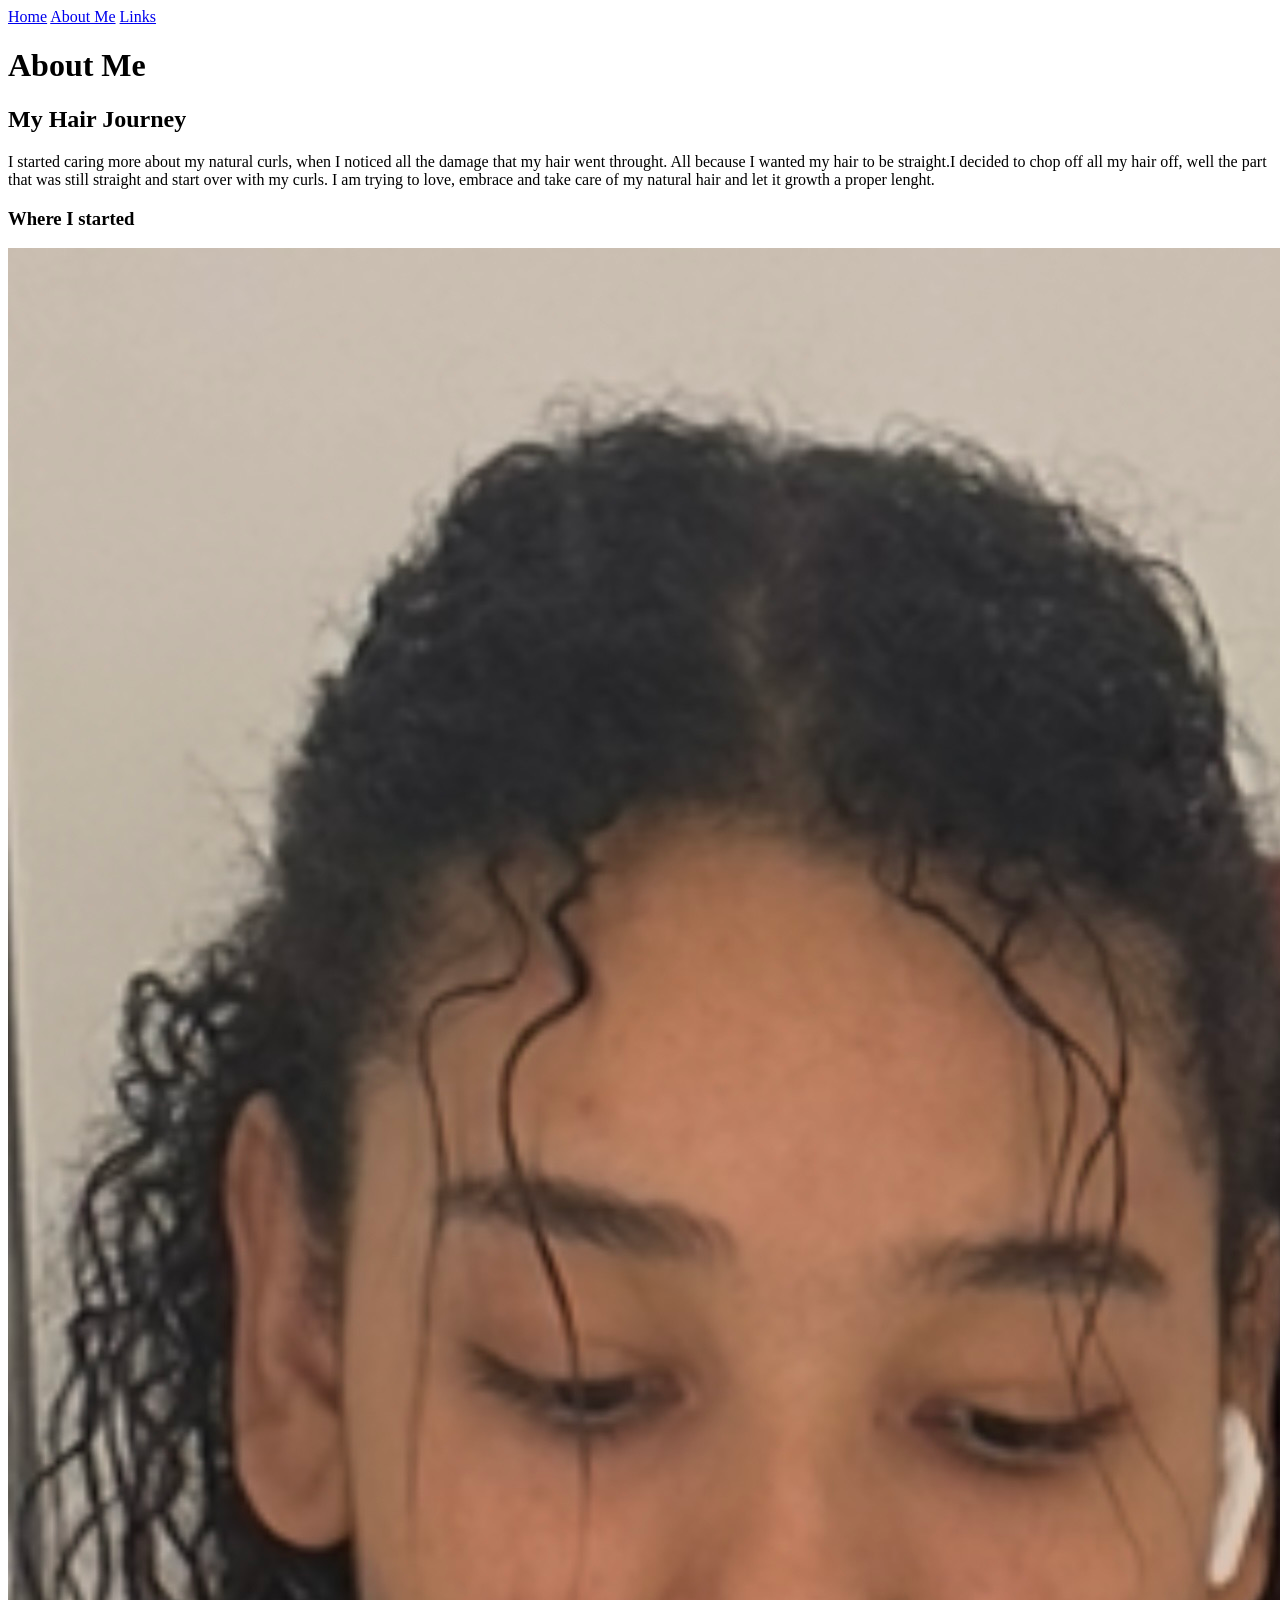
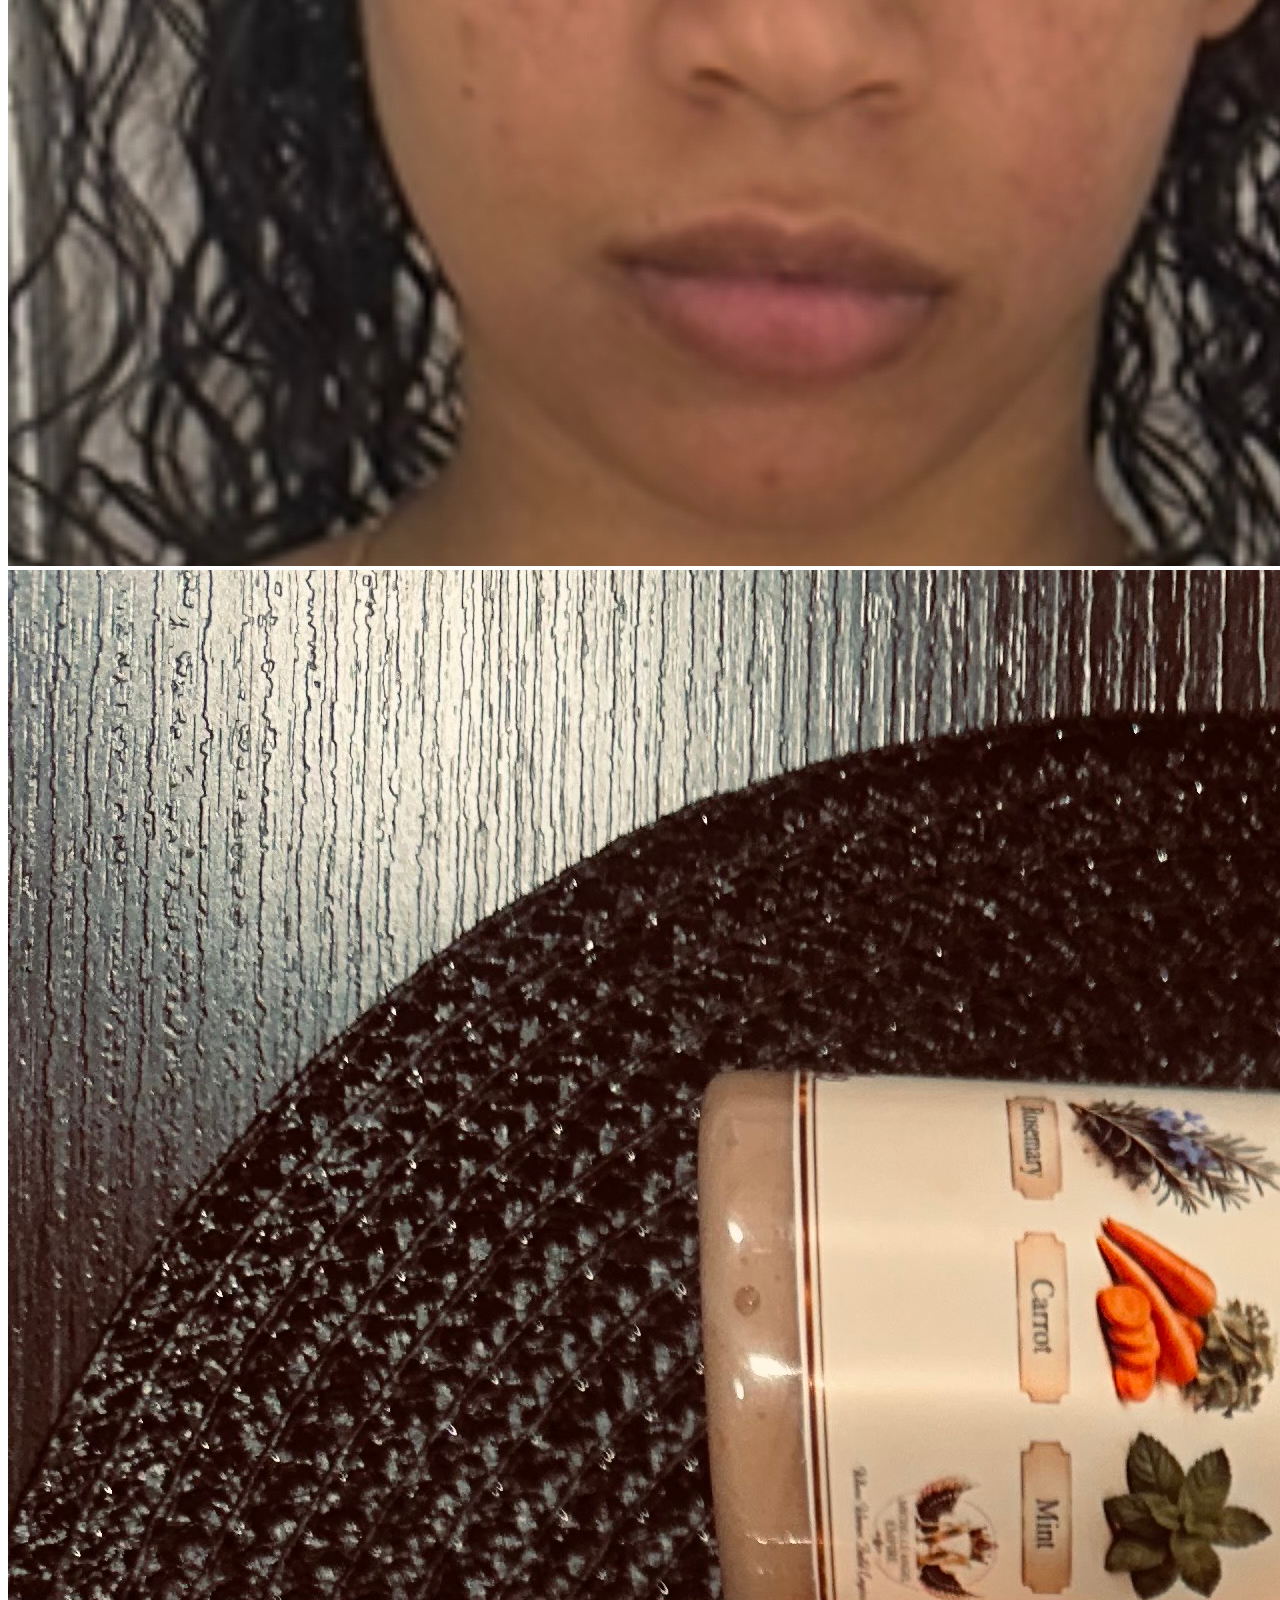
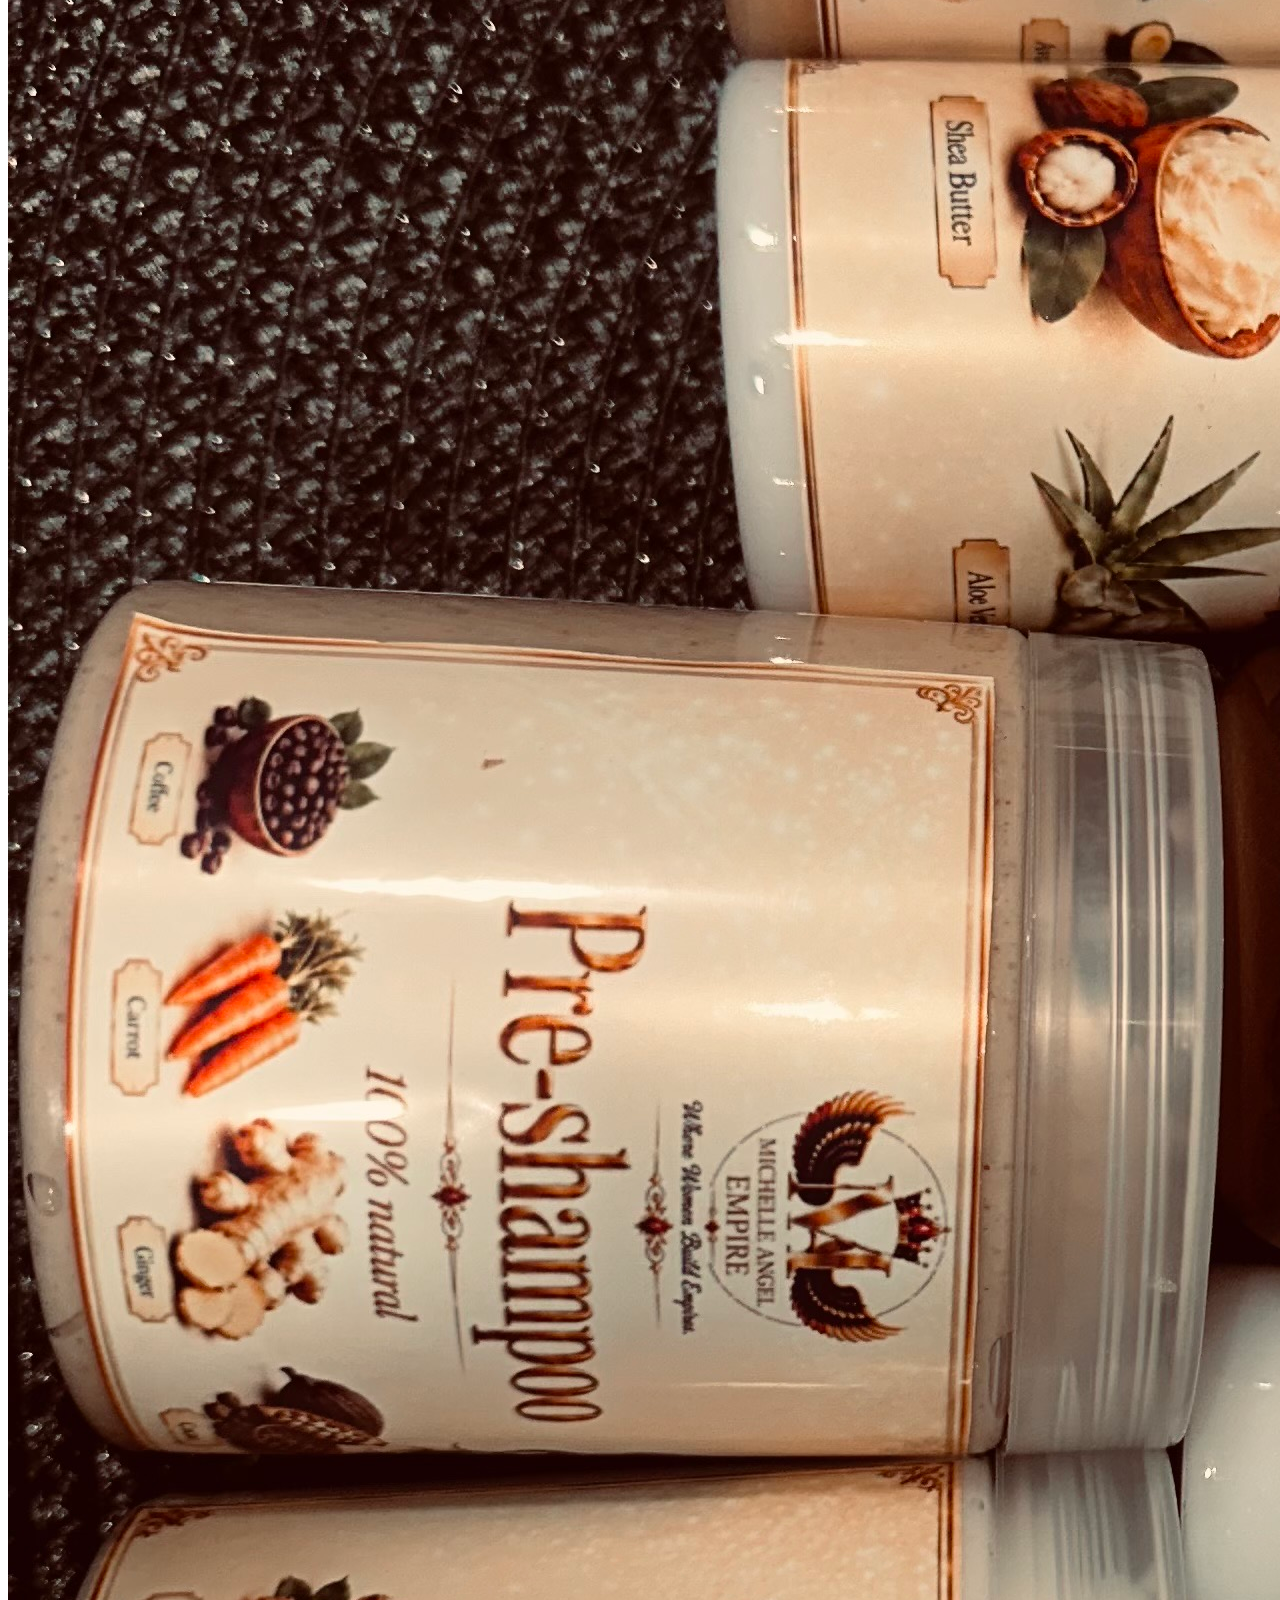
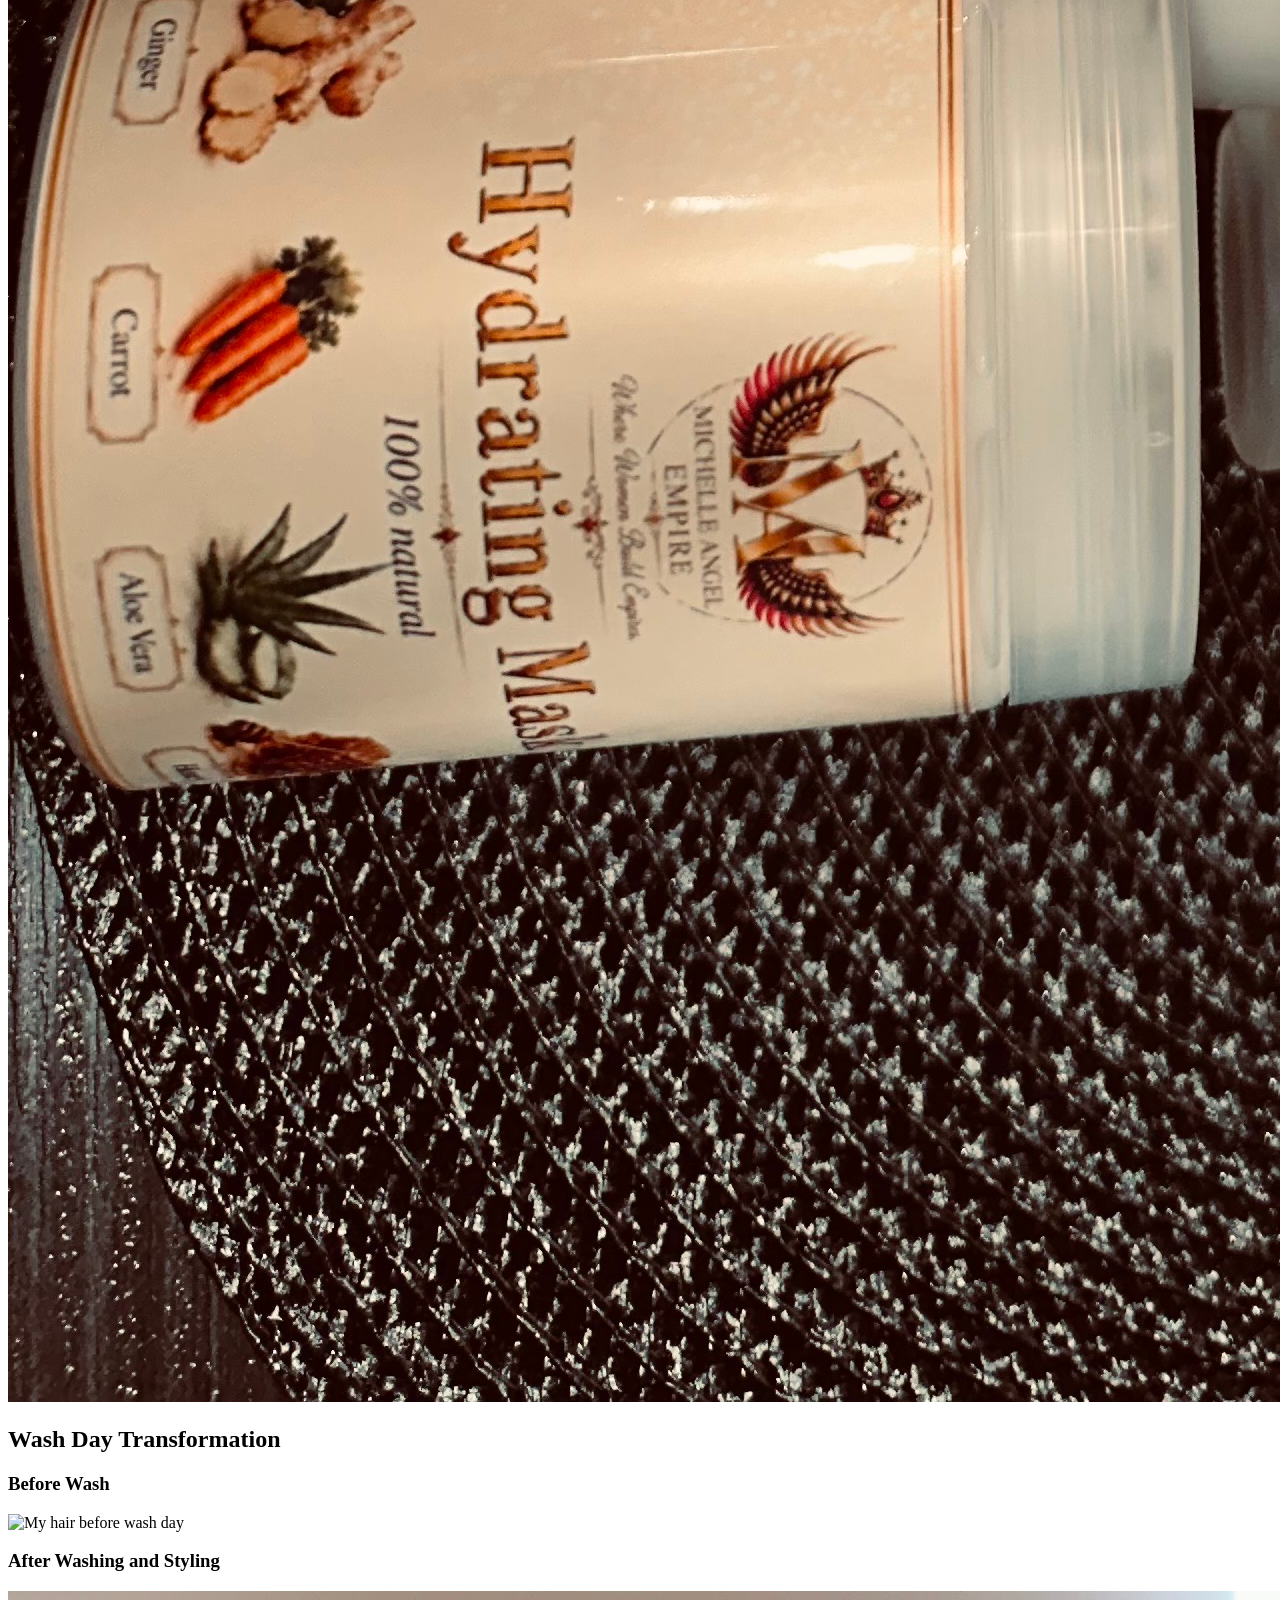
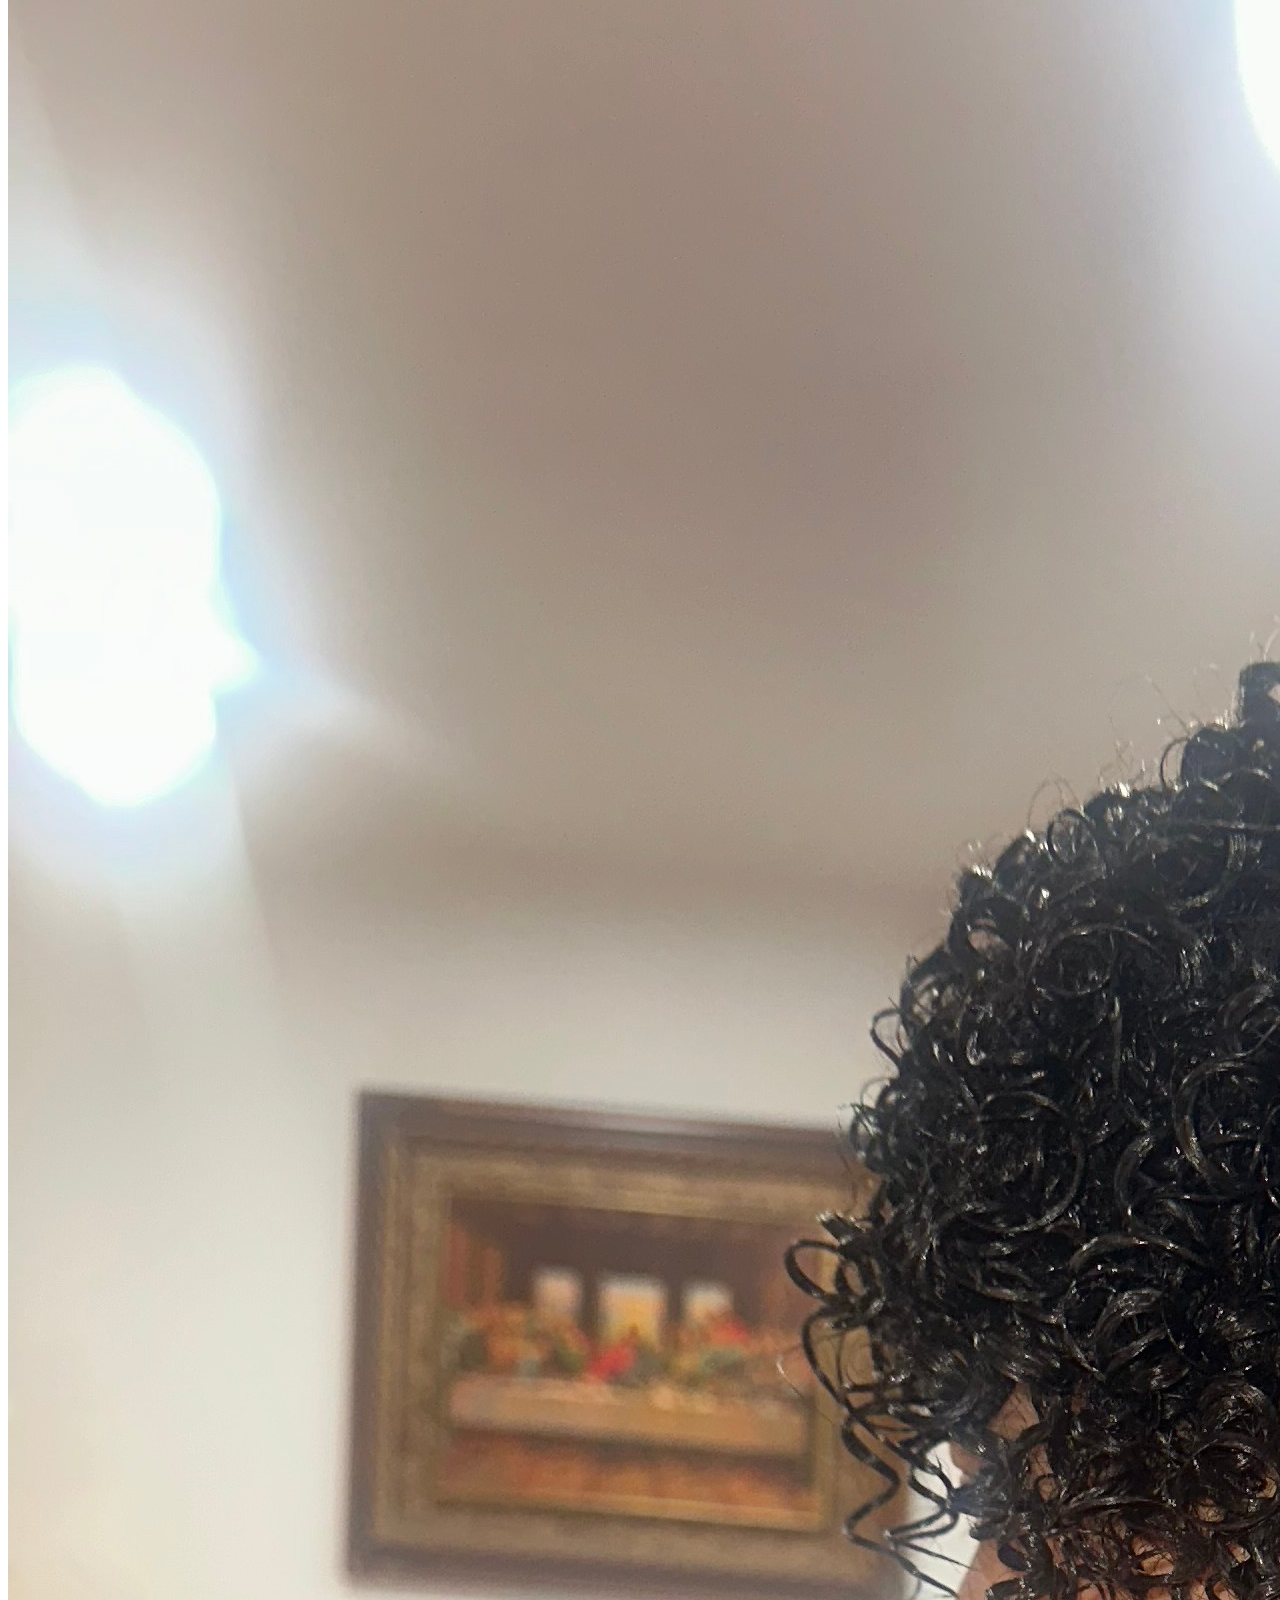
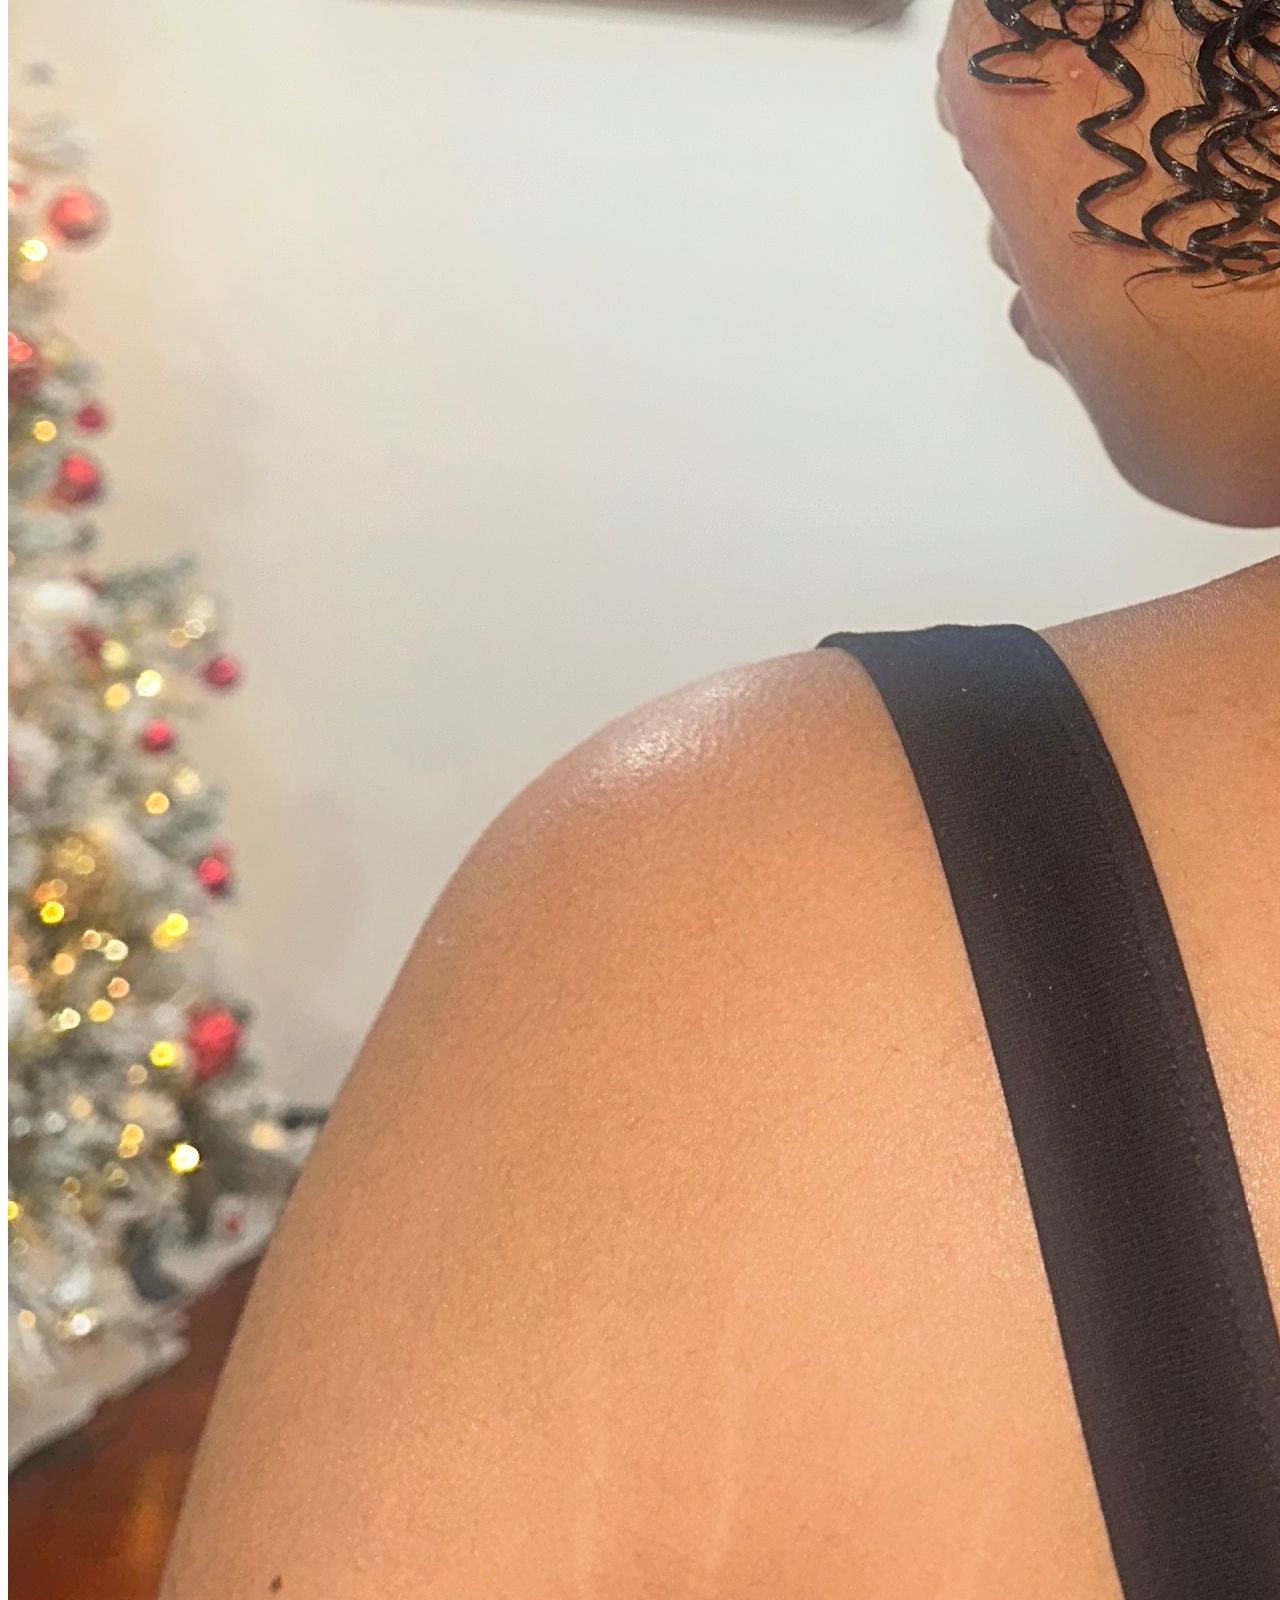
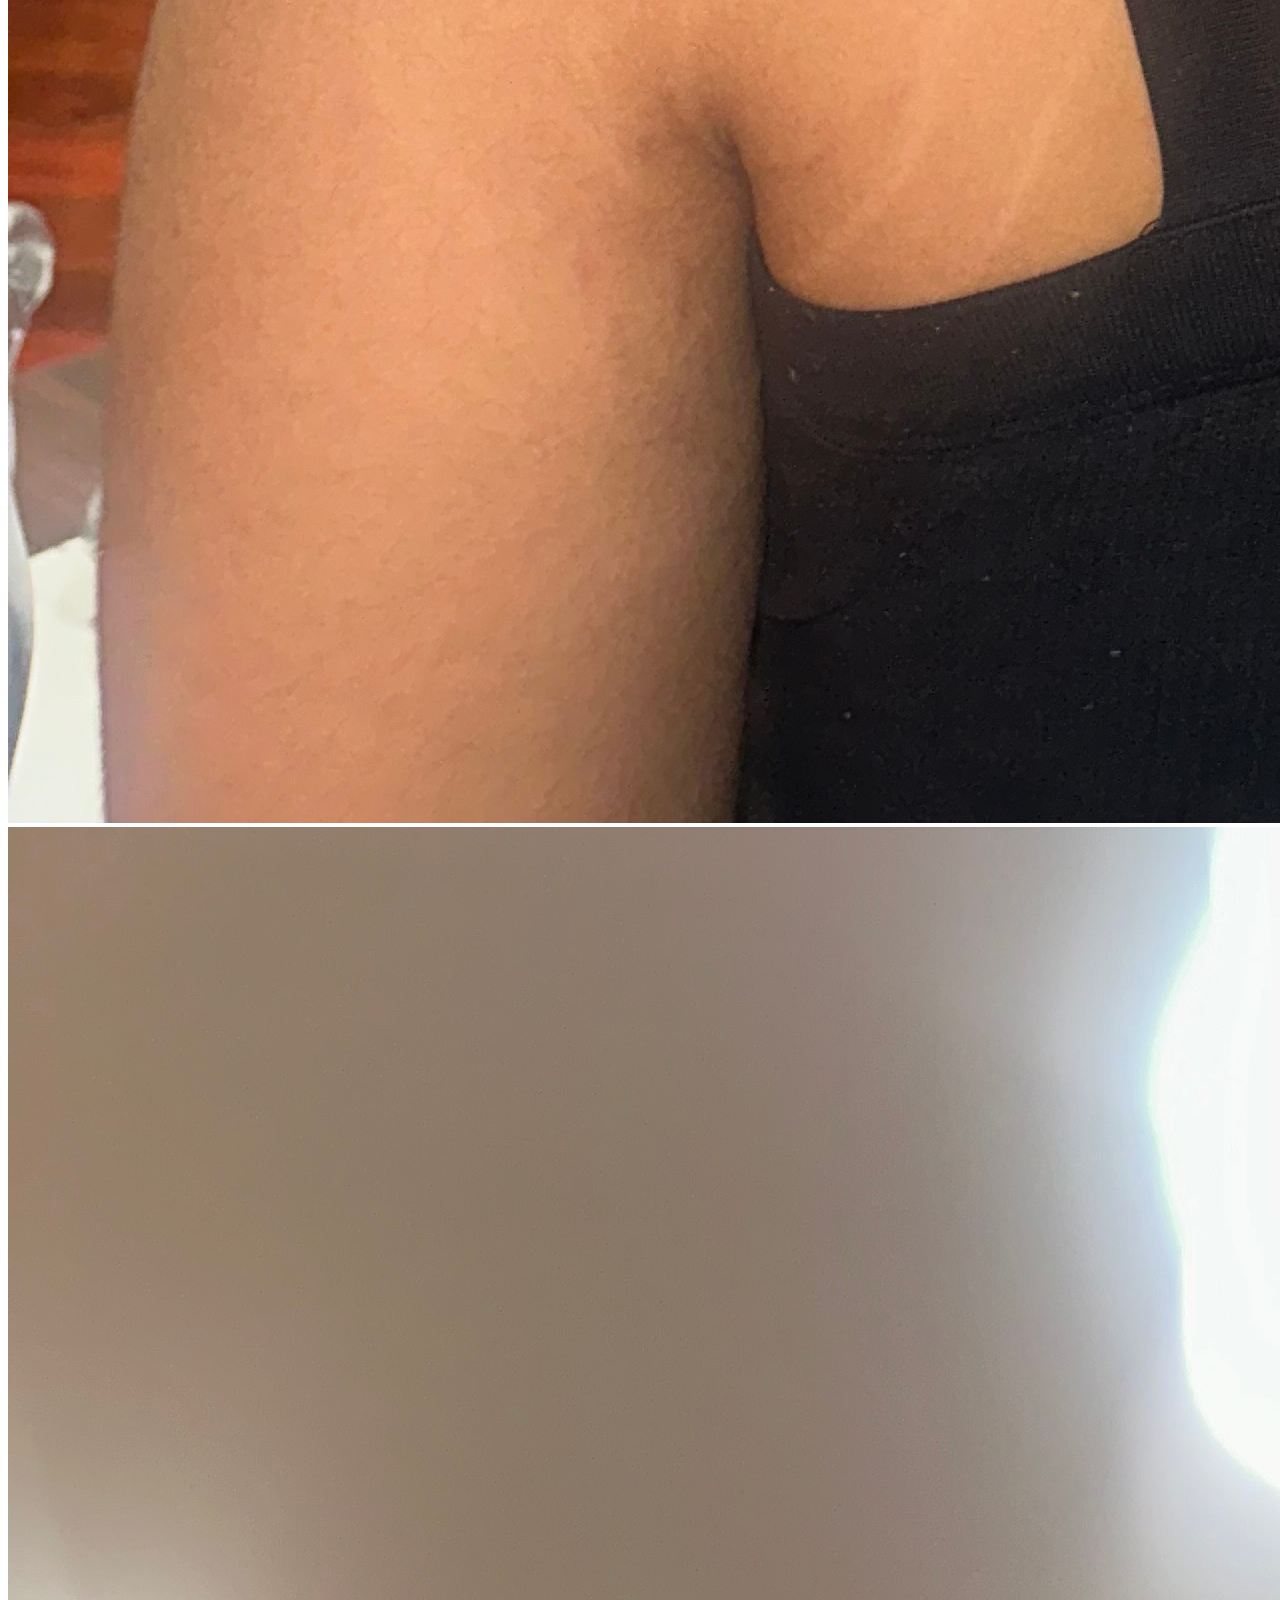
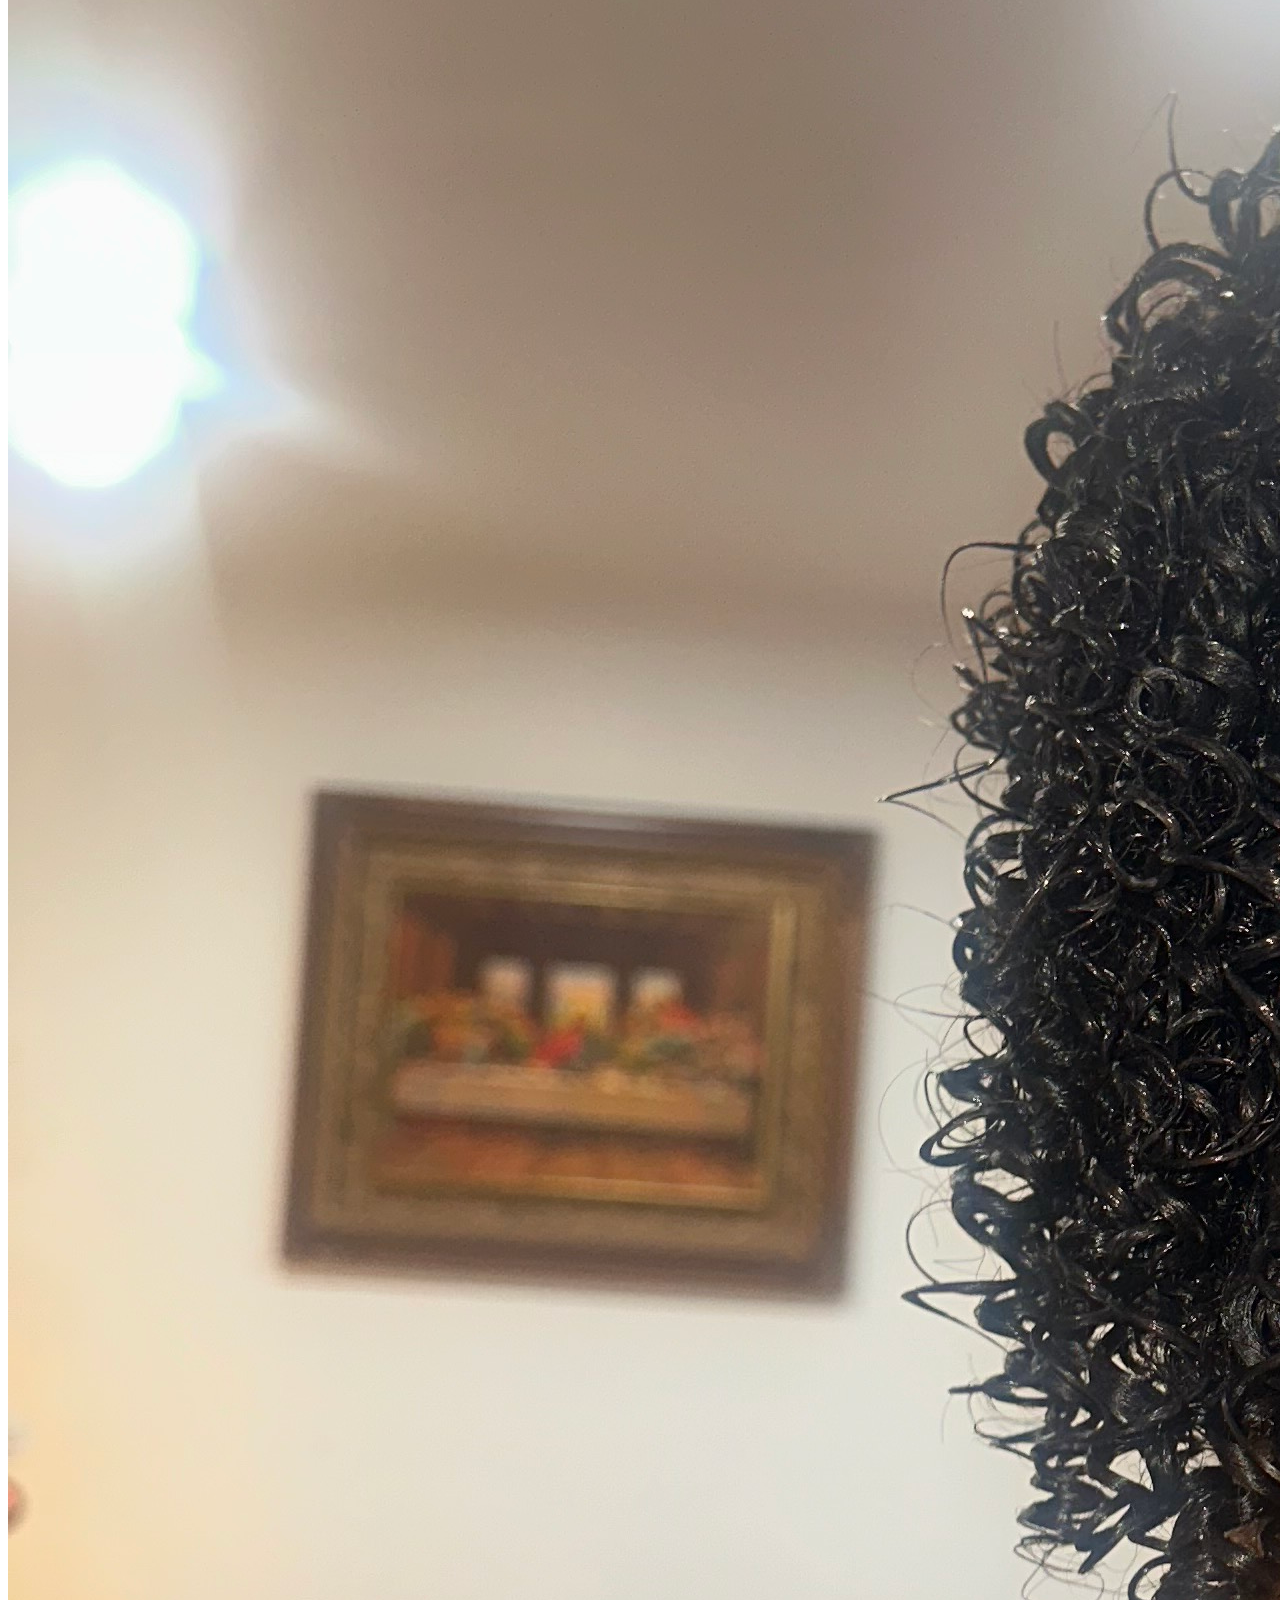
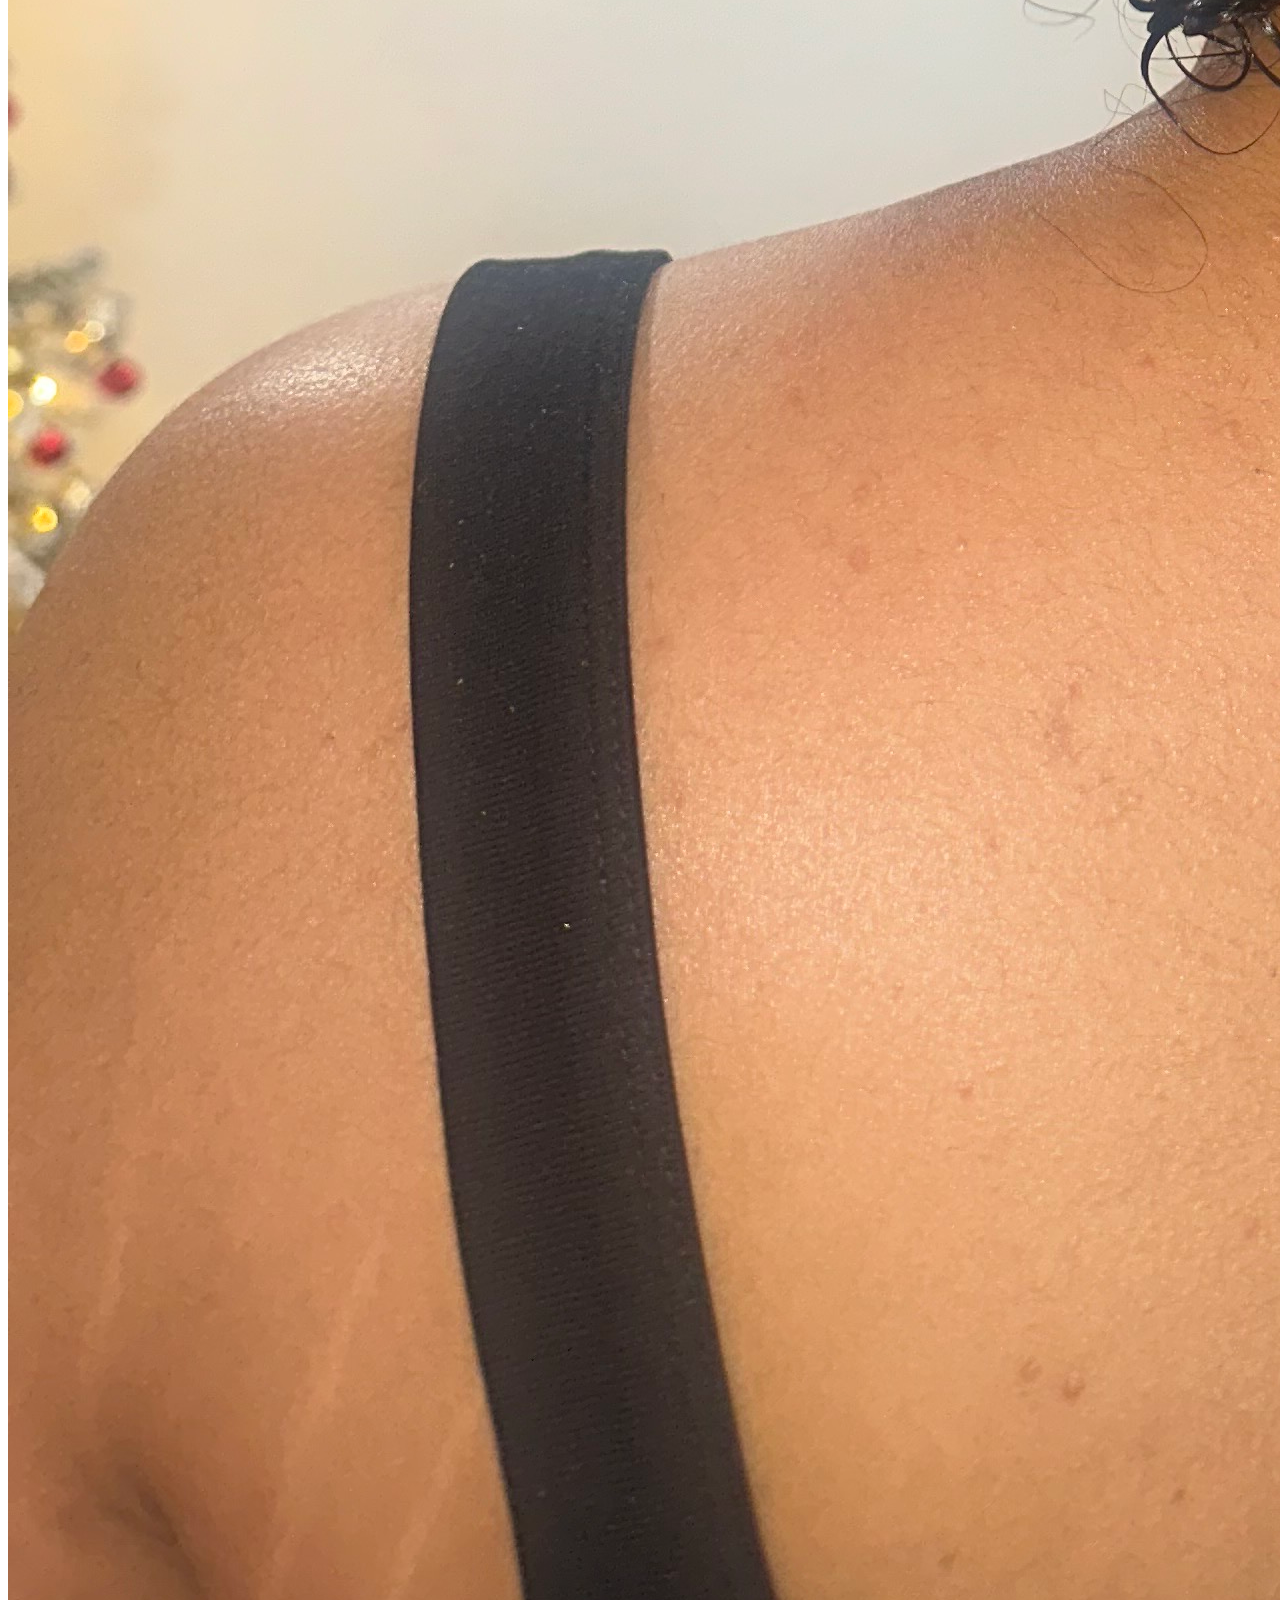
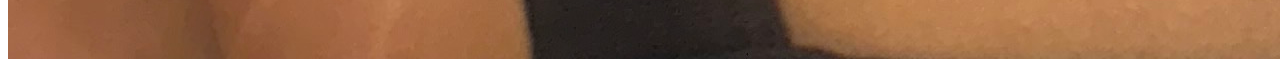
==== about.html @ 031593f8 "Update about.html" ====
<!DOCTYPE html>
<html>
<head>
    <title>About Me</title>
</head>
  
<body>
<nav>
    <a href="index.html">Home</a>
    <a href="about.html">About Me</a>
    <a href="links.html">Links</a>
</nav>
    
<h1>About Me</h1>
<h2>My Hair Journey</h2>
    <p>I started caring more about my natural curls, when I noticed all the damage that my hair went throught. All because I wanted my hair to be straight.I decided to chop off all my hair off, well the part that was still straight and start over with my curls. I am trying to love, embrace and take care of my natural hair and let it growth a proper lenght.</p>
<h3>Where I started</h3>
<img src="IMG_0641.png" alt="My hair before my curly hair journey">
<img src="IMG_0638.jpeg" alt="Products I use for my curly hair">
<h2>Wash Day Transformation</h2>
<h3>Before Wash</h3>
<img src="65bd6041-2921-4btb-a8df-8ee622223185.jpeg" alt=" My hair before wash day">
<h3>After Washing and Styling</h3>
<img src="IMG_0635.jpeg" alt="My curls after washing and styling">
<img src="IMG_0637.jpeg" alt="My curls after washing and styling">
</body>
</html>
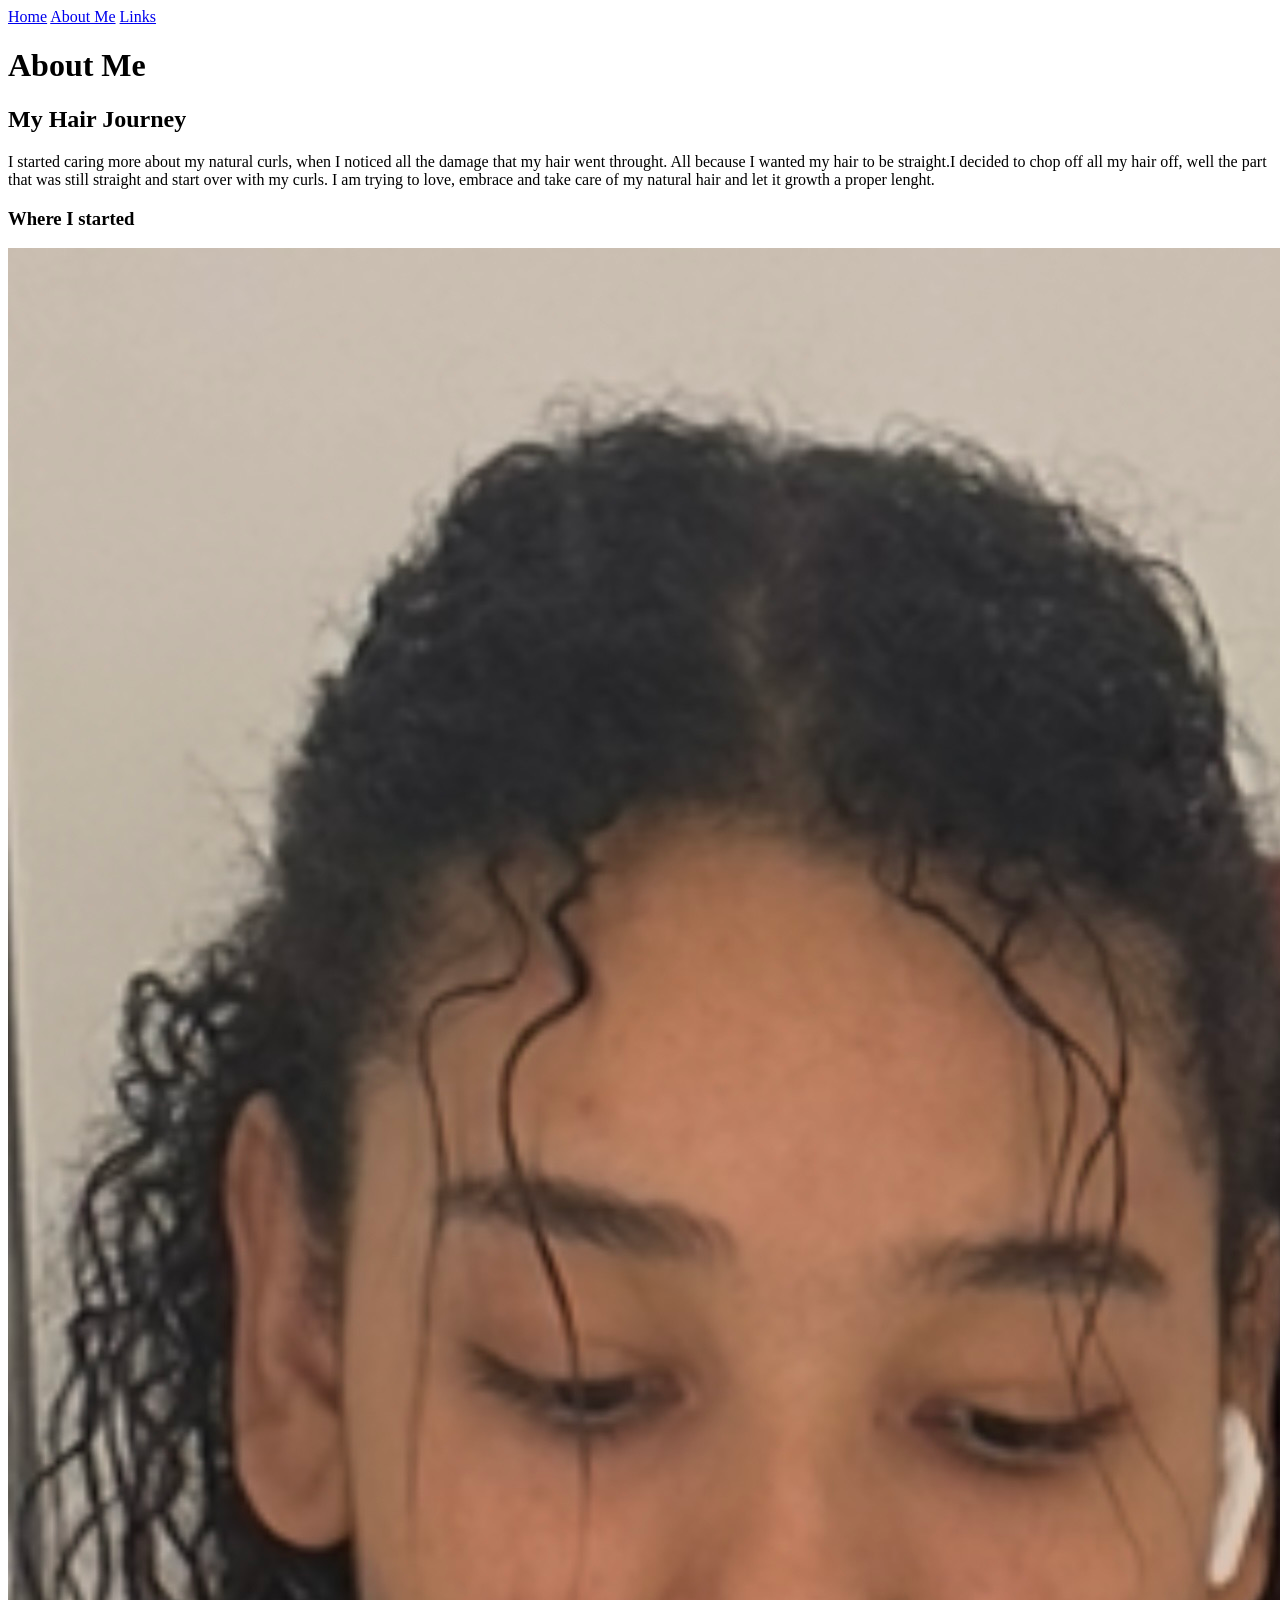
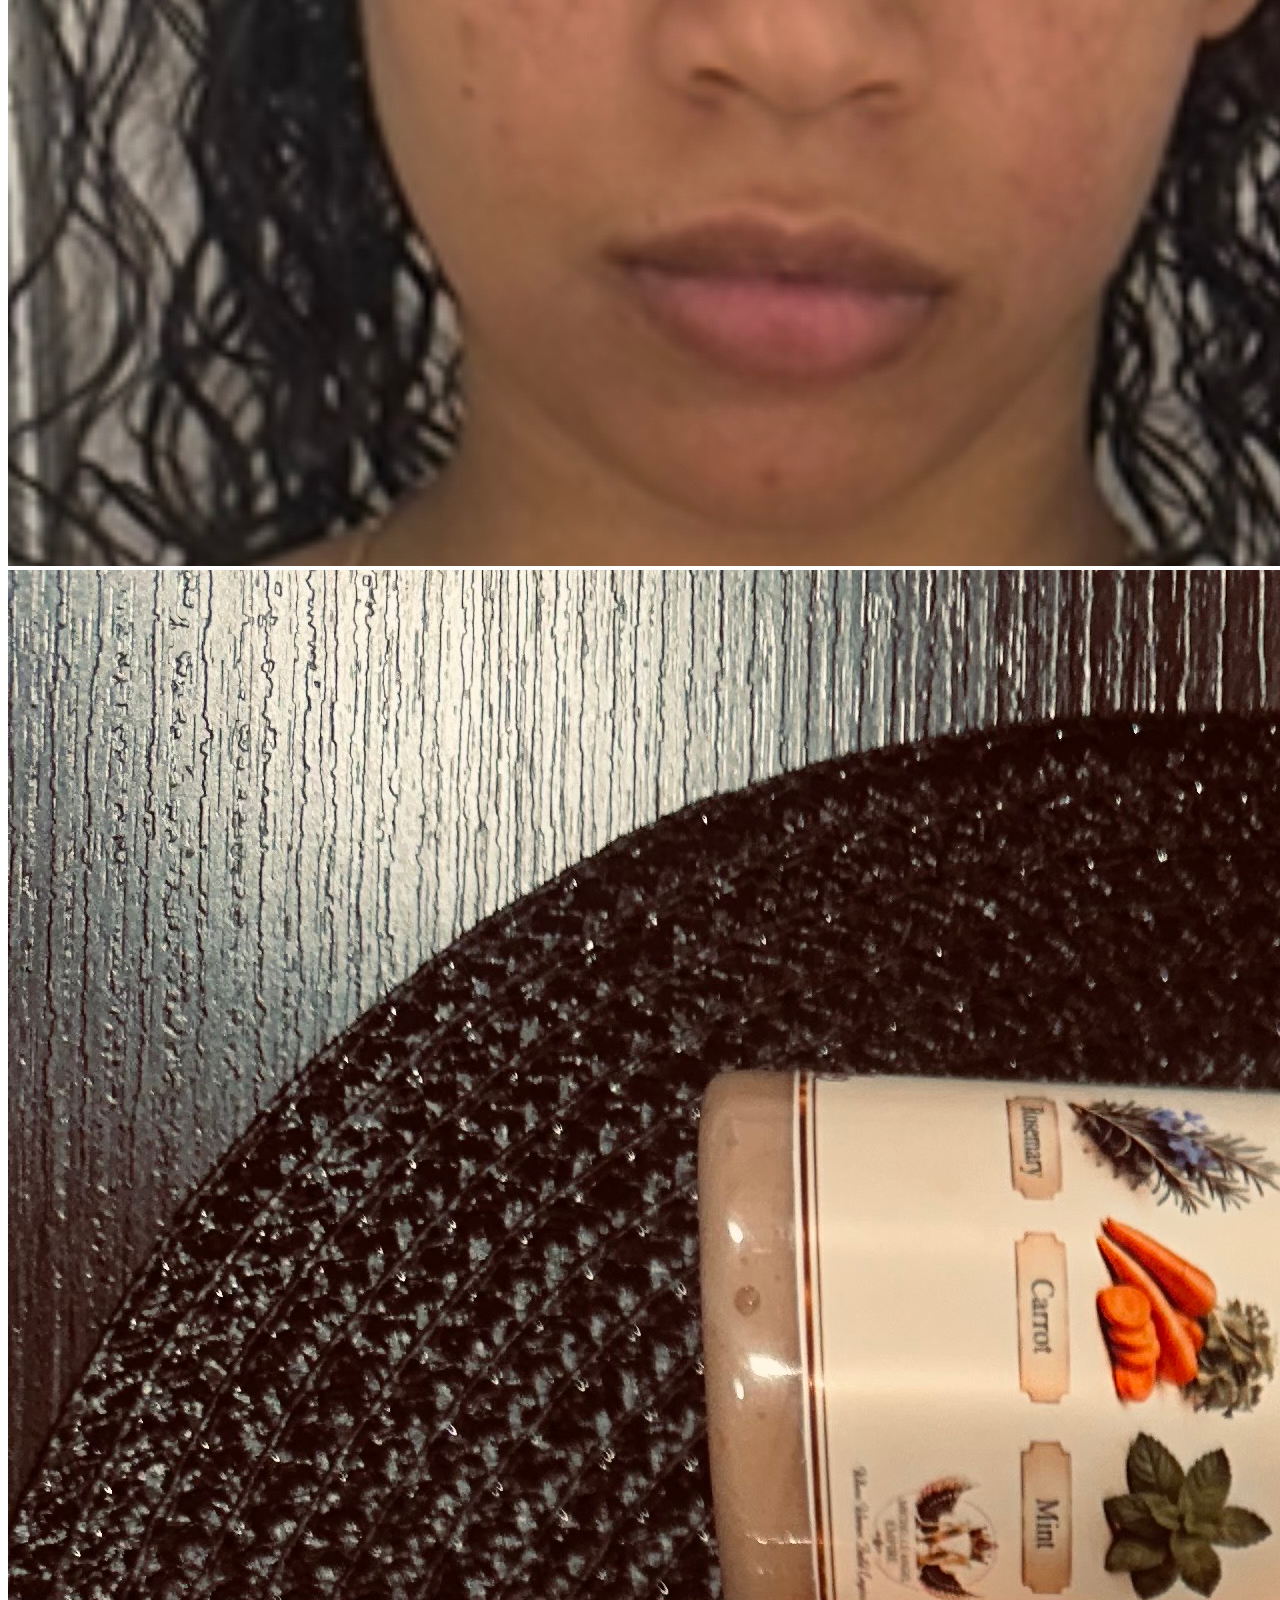
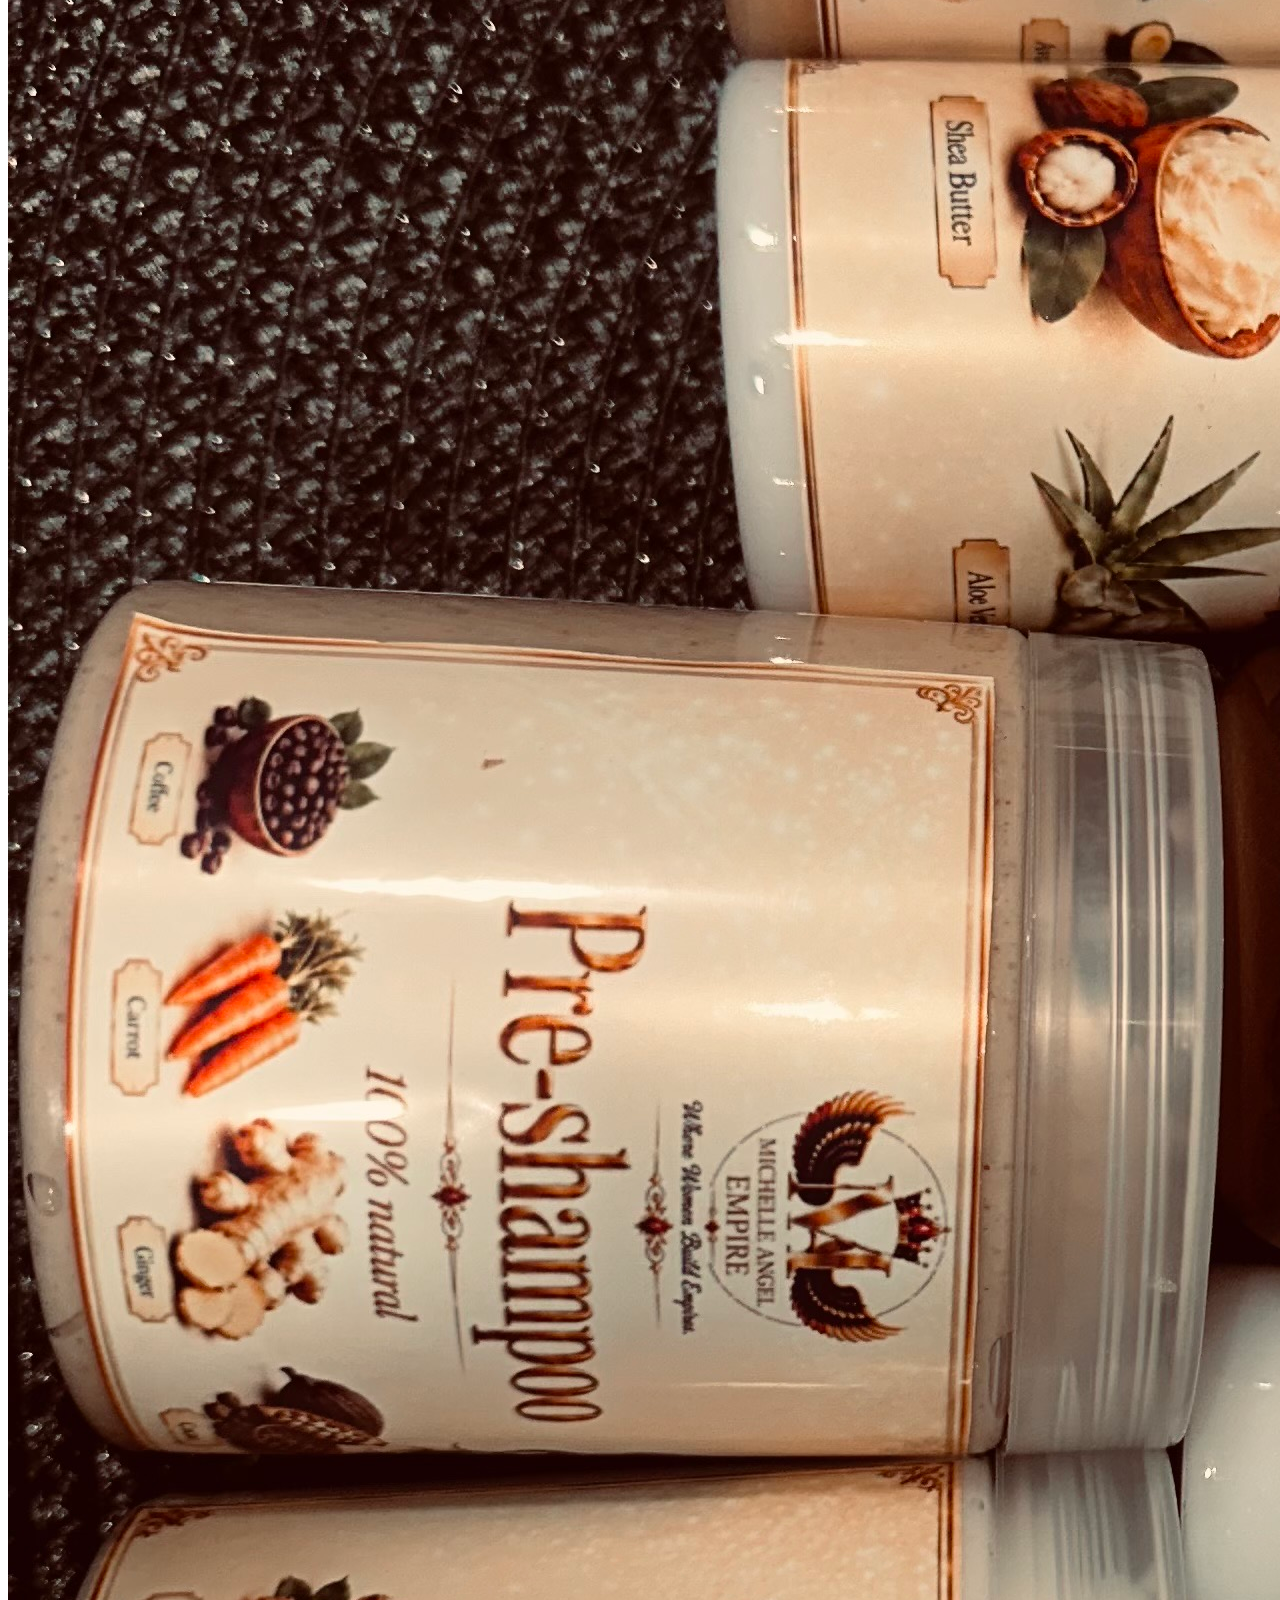
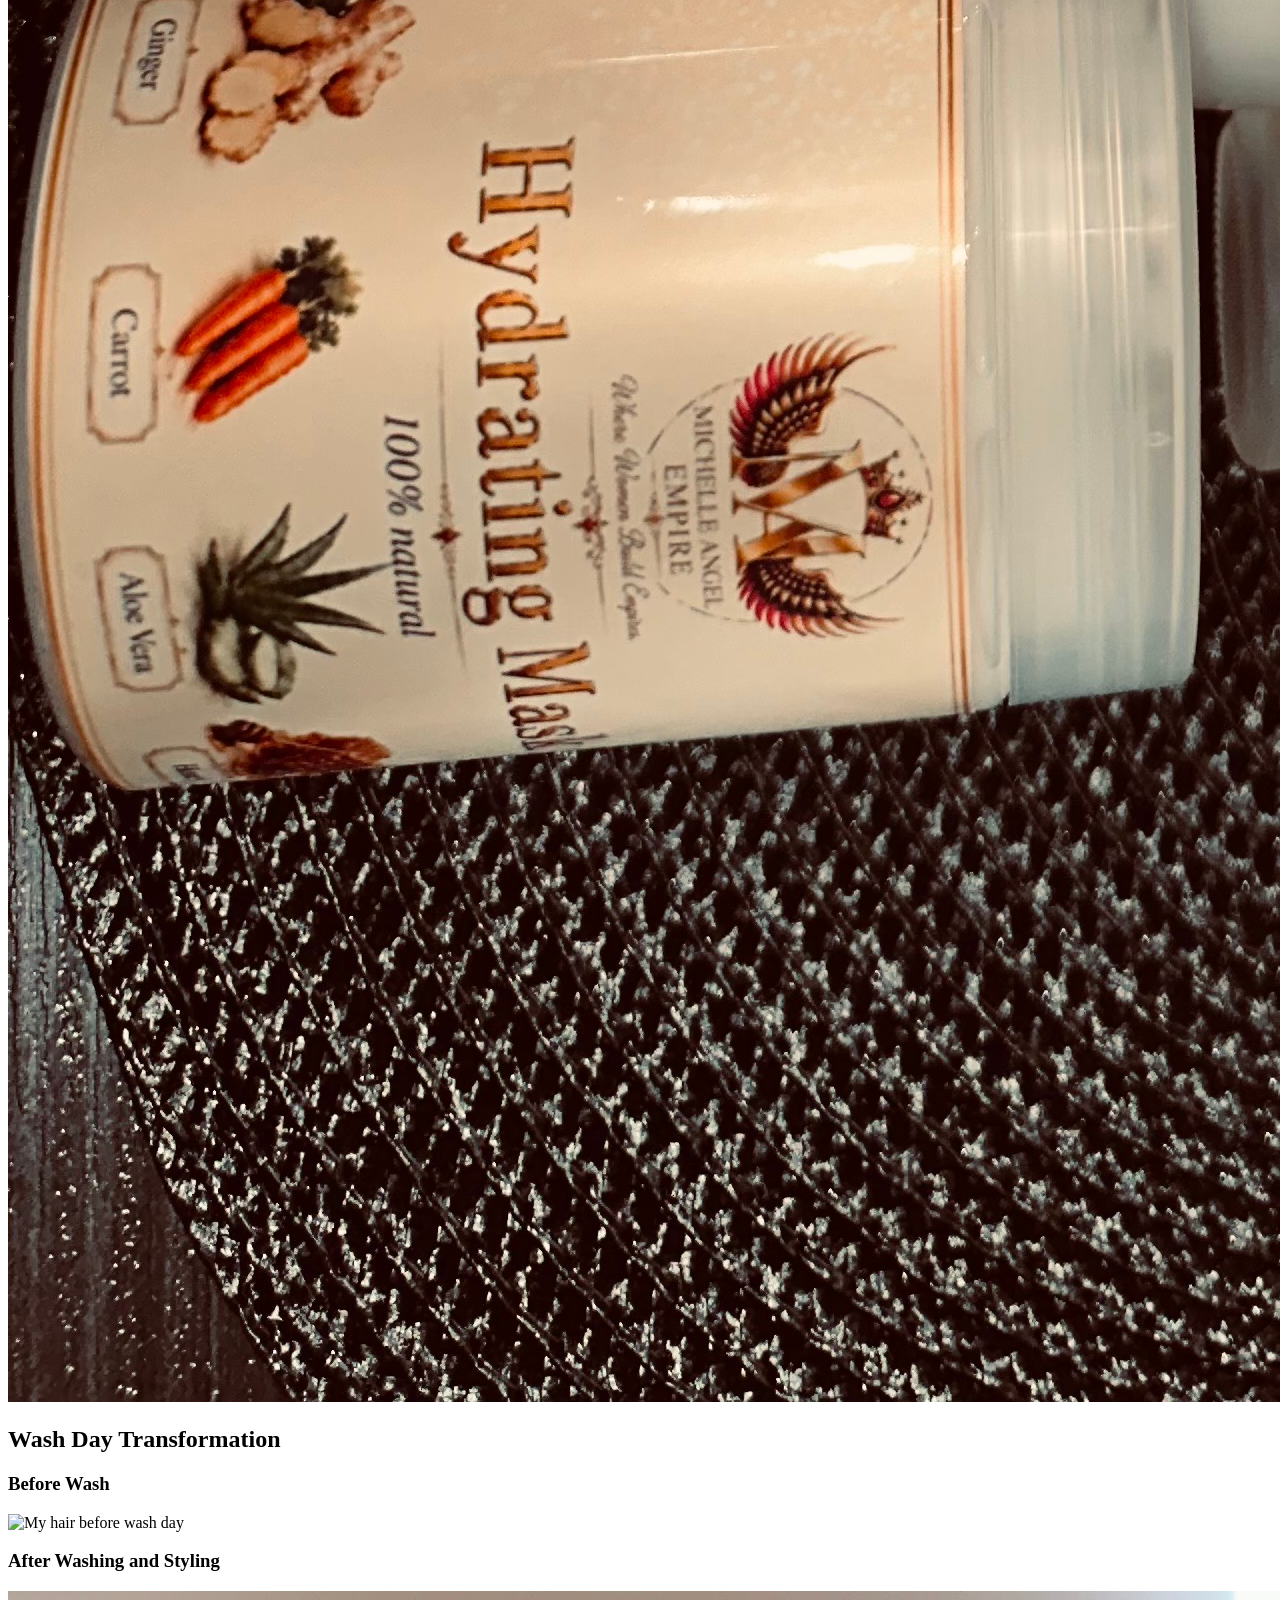
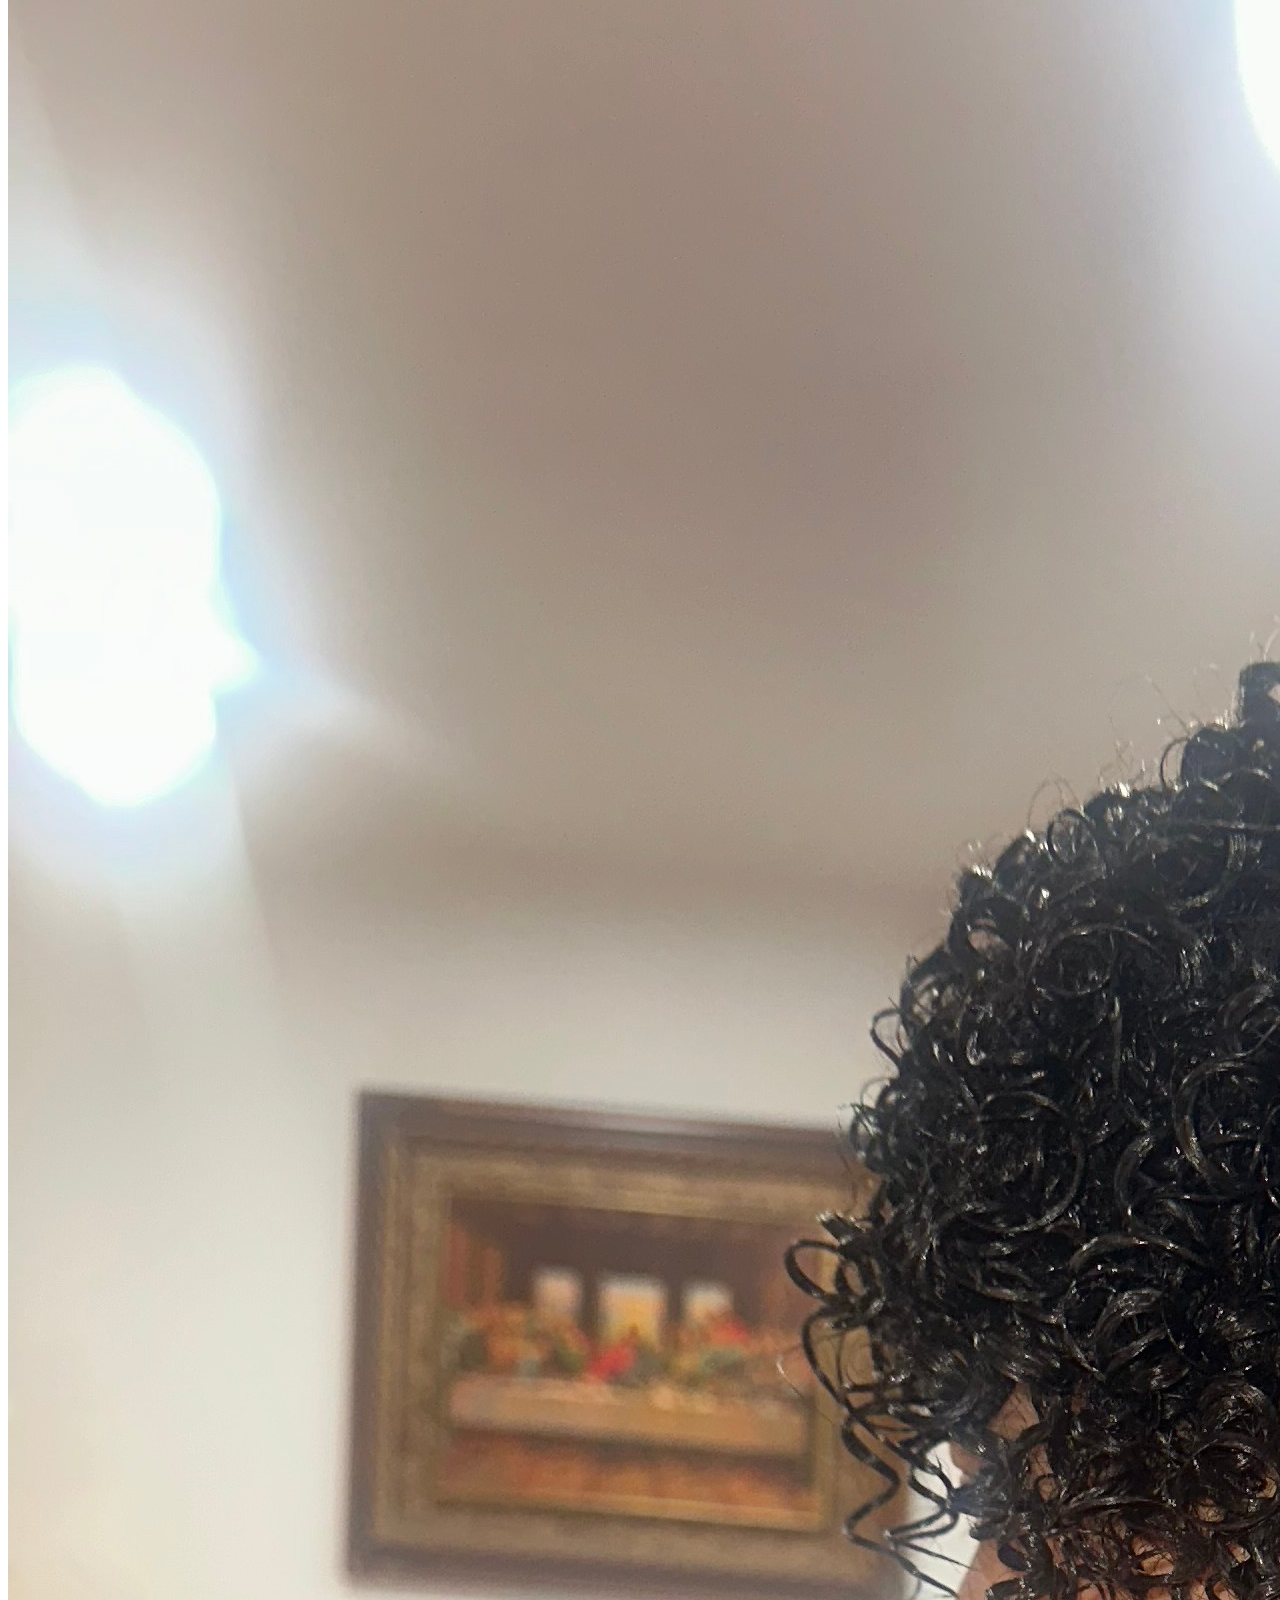
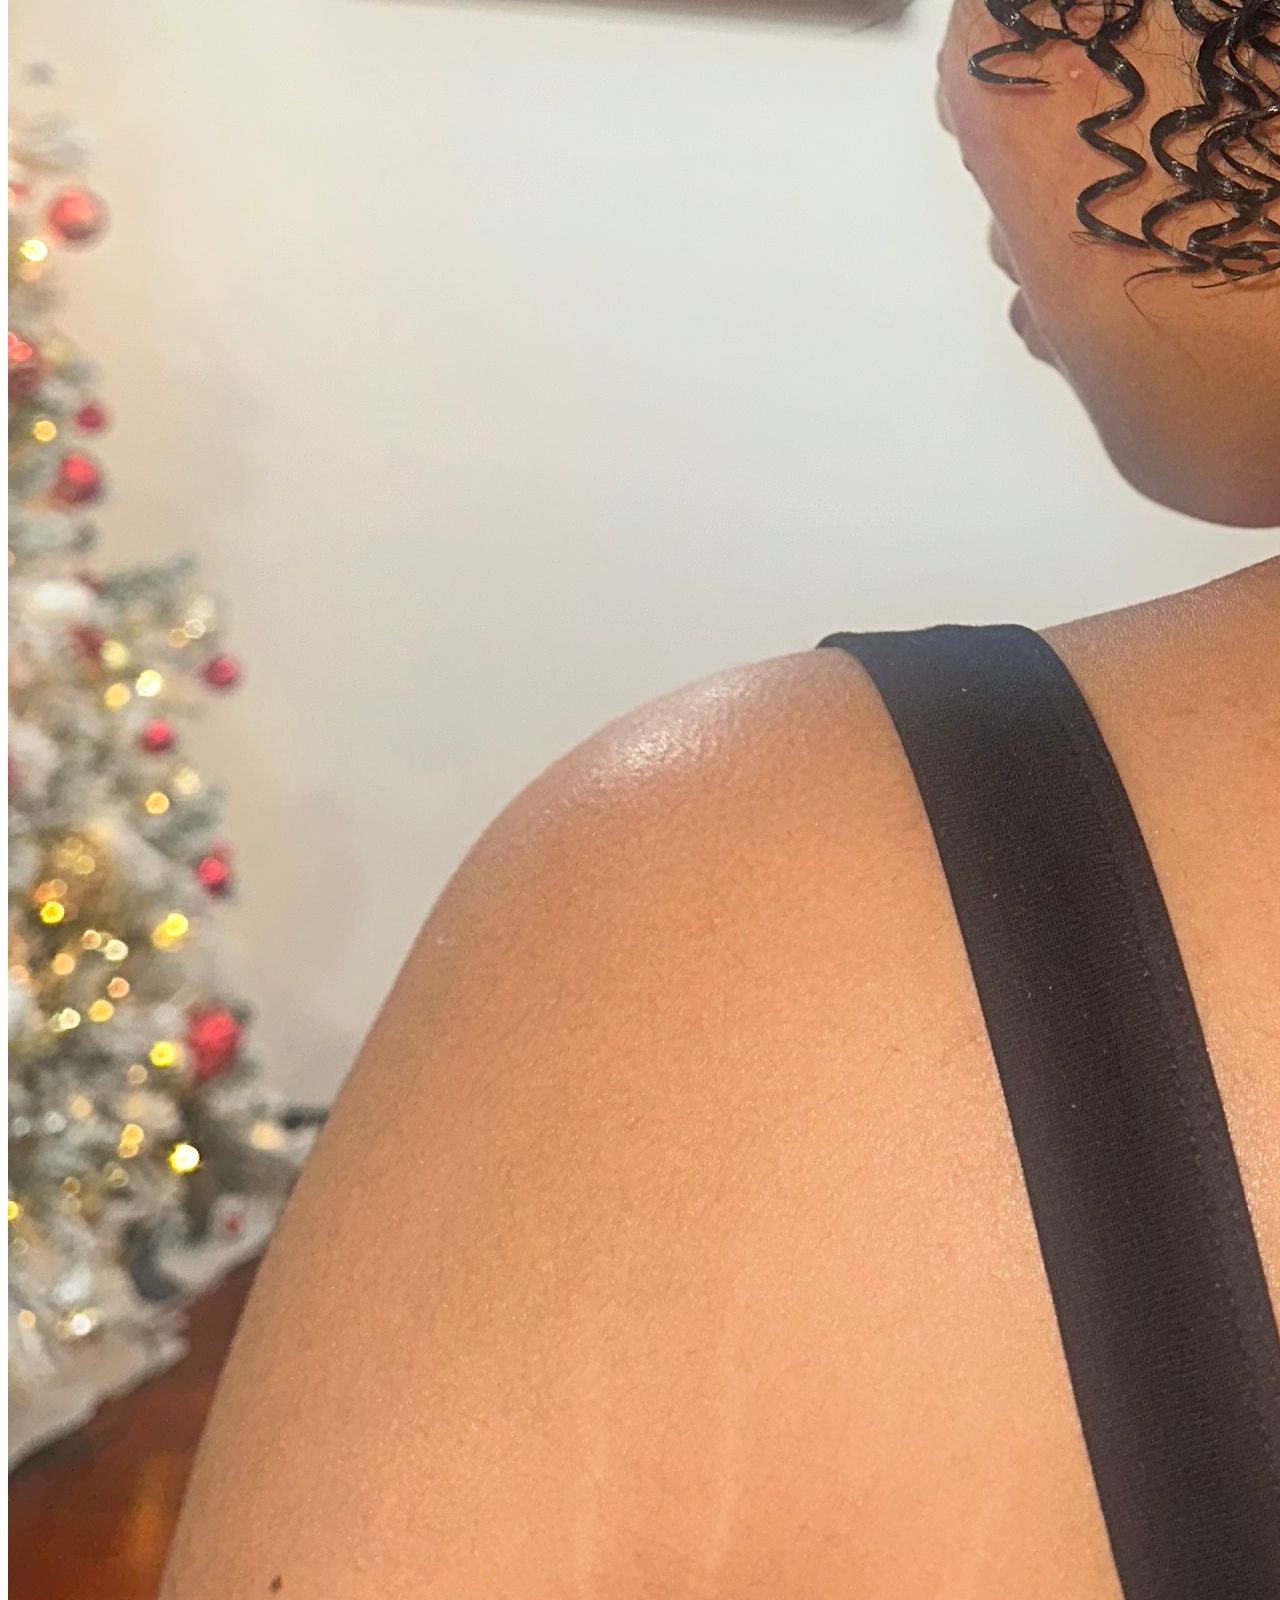
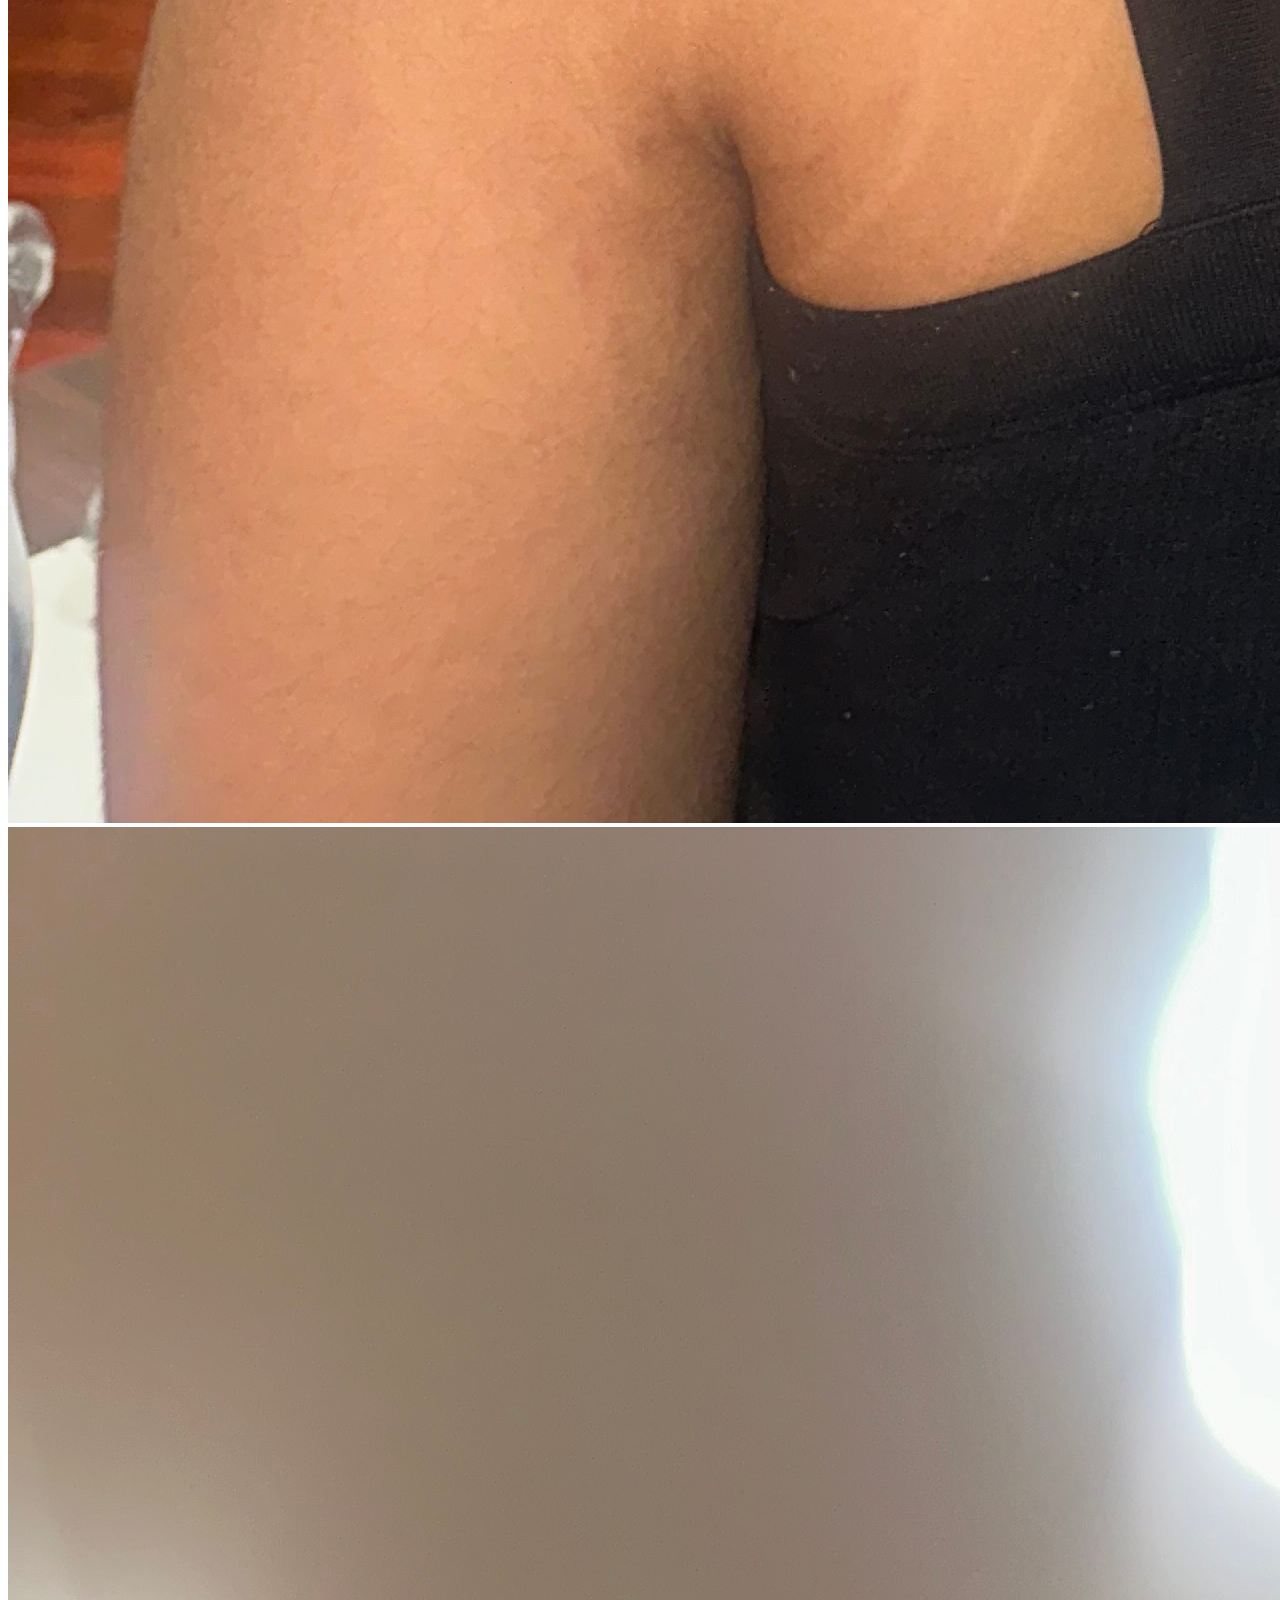
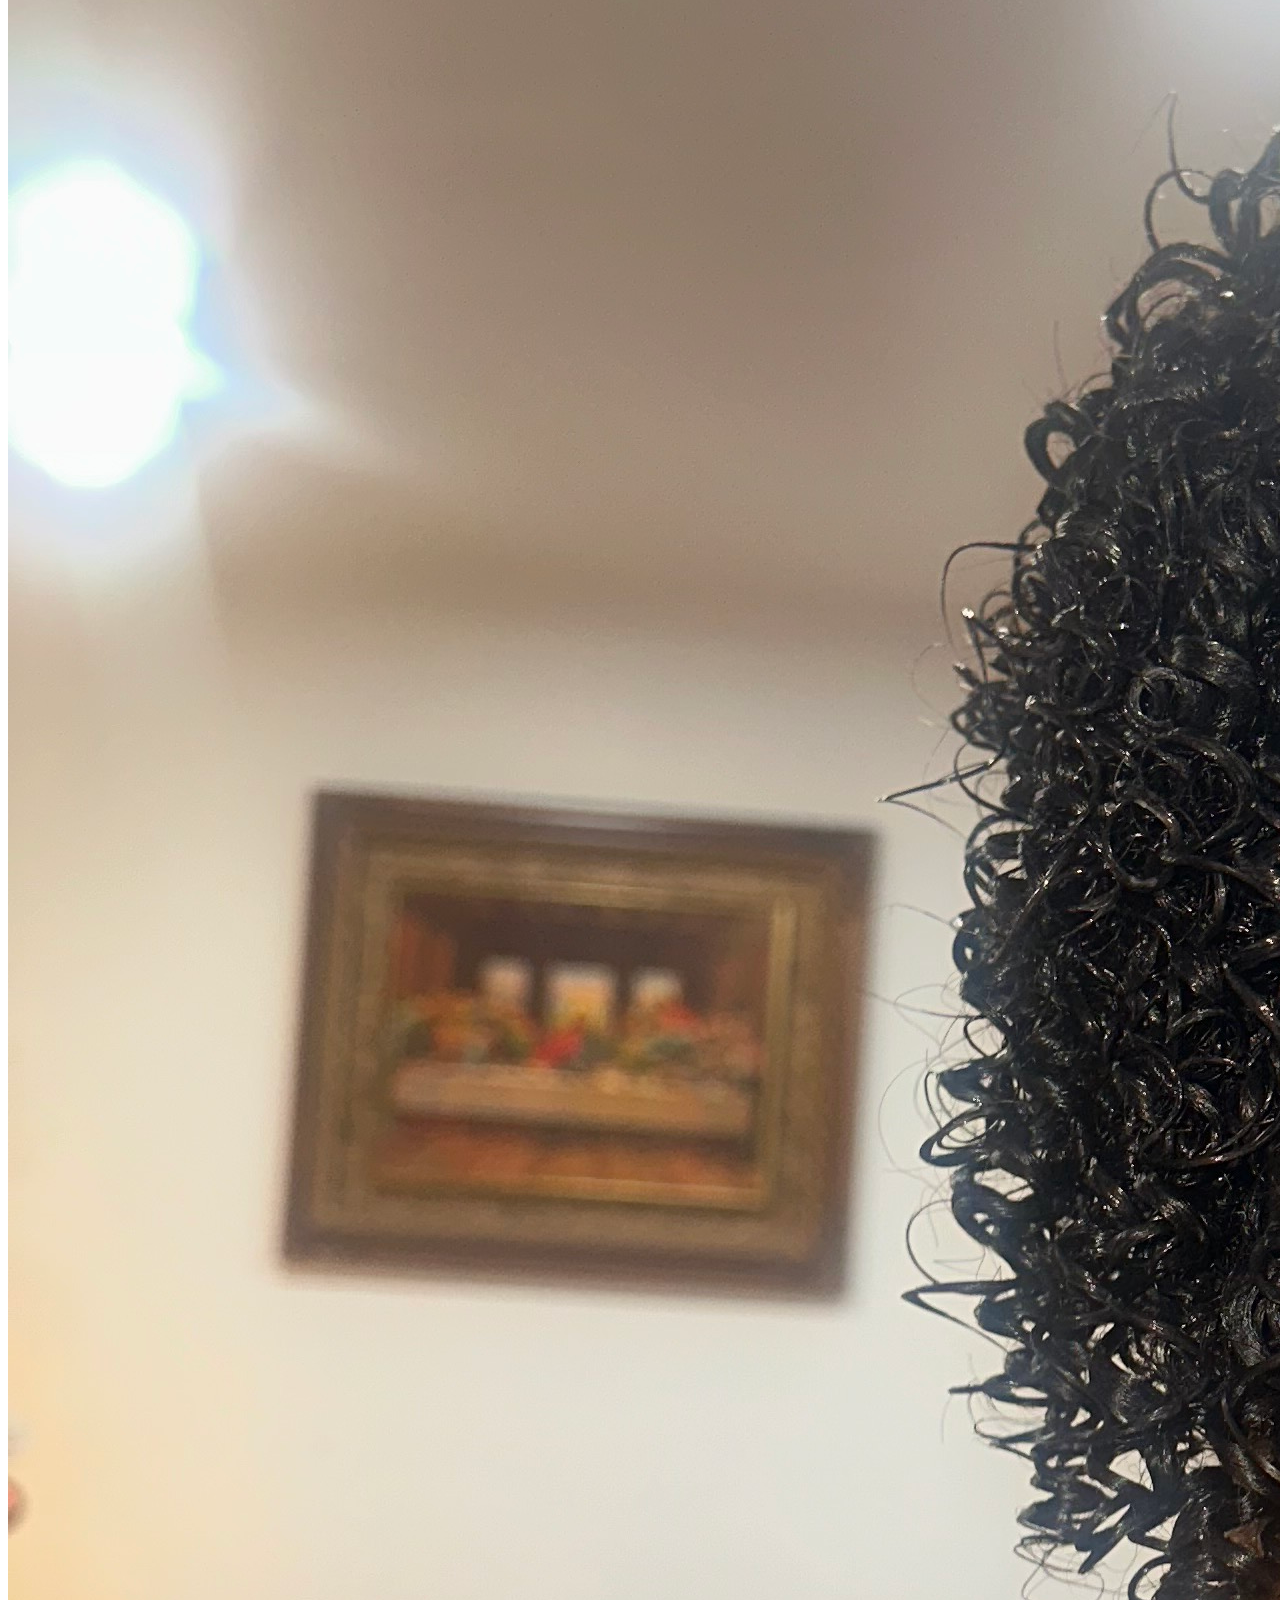
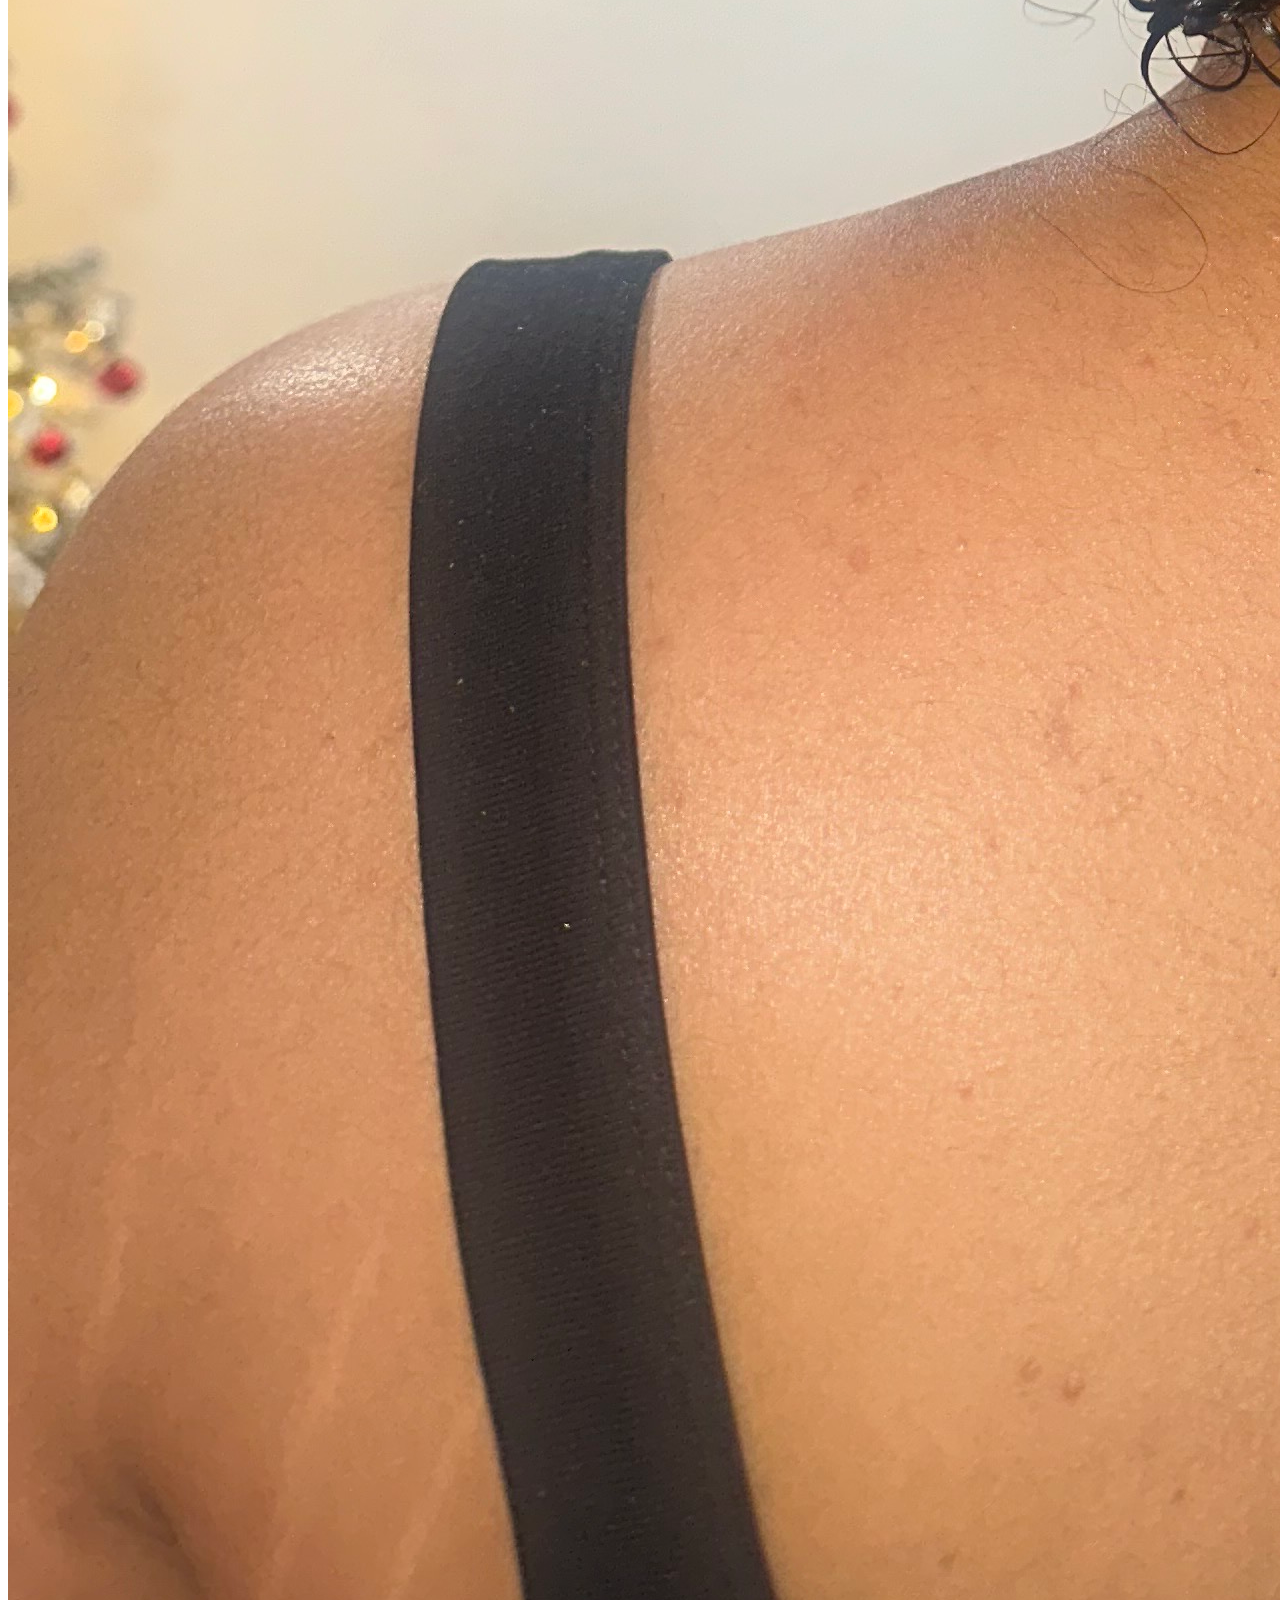
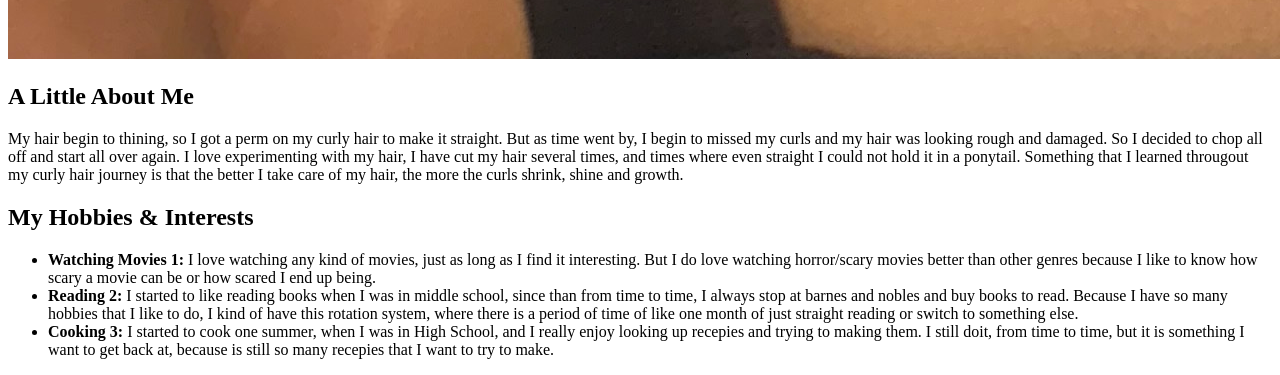
==== commit 978c3615: "Update about.html" ====
--- a/about.html
+++ b/about.html
@@ -23,5 +23,15 @@
 <h3>After Washing and Styling</h3>
 <img src="IMG_0635.jpeg" alt="My curls after washing and styling">
 <img src="IMG_0637.jpeg" alt="My curls after washing and styling">
+<h2>A Little About Me</h2>
+<p>
+My hair begin to thining, so I got a perm on my curly hair to make it straight. But as time went by, I begin to missed my curls and my hair was looking rough and damaged. So I decided to chop all off and start all over again. I love experimenting with my hair, I have cut my hair several times, and times where even straight I could not hold it in a ponytail. Something that I learned througout my curly hair journey is that the better I take care of my hair, the more the curls shrink, shine and growth.
+<h2>My Hobbies & Interests</h2>
+<ul>
+    <li><strong>Watching Movies 1:</strong> I love watching any kind of movies, just as long as I find it interesting. But I do love watching horror/scary movies better than other genres because I like to know how scary a movie can be or how scared I end up being. </li>
+    <li><strong>Reading 2:</strong> I started to like reading books when I was in middle school, since than from time to time, I always stop at barnes and nobles and buy books to read. Because I have so many hobbies that I like to do, I kind of have this rotation system, where there is a period of time of like one month of just straight reading or switch to something else.</li>
+    <li><strong>Cooking 3:</strong> I started to cook one summer, when I was in High School, and I really enjoy looking up recepies and trying to making them. I still doit, from time to time, but it is something I want to get back at, because is still so many recepies that I want to try to make.</li>
+</ul>
+</p>
 </body>
 </html>
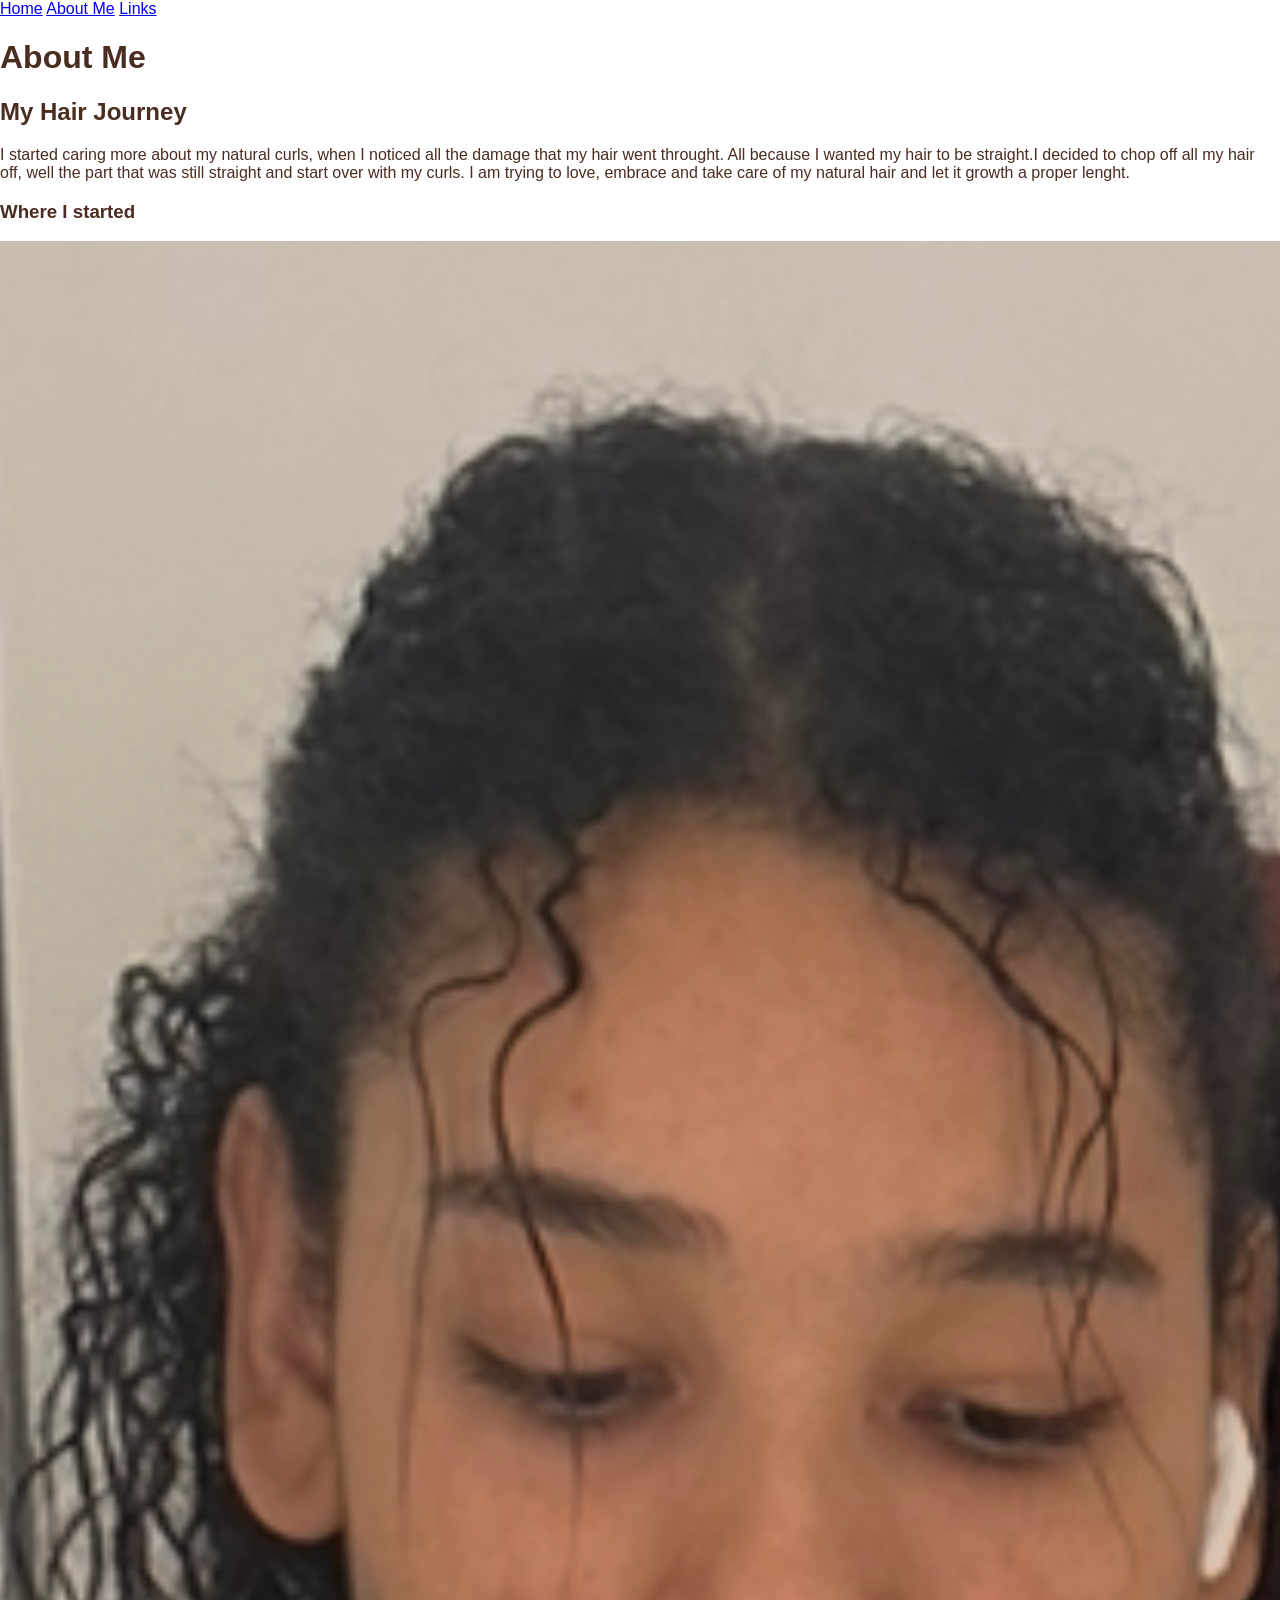
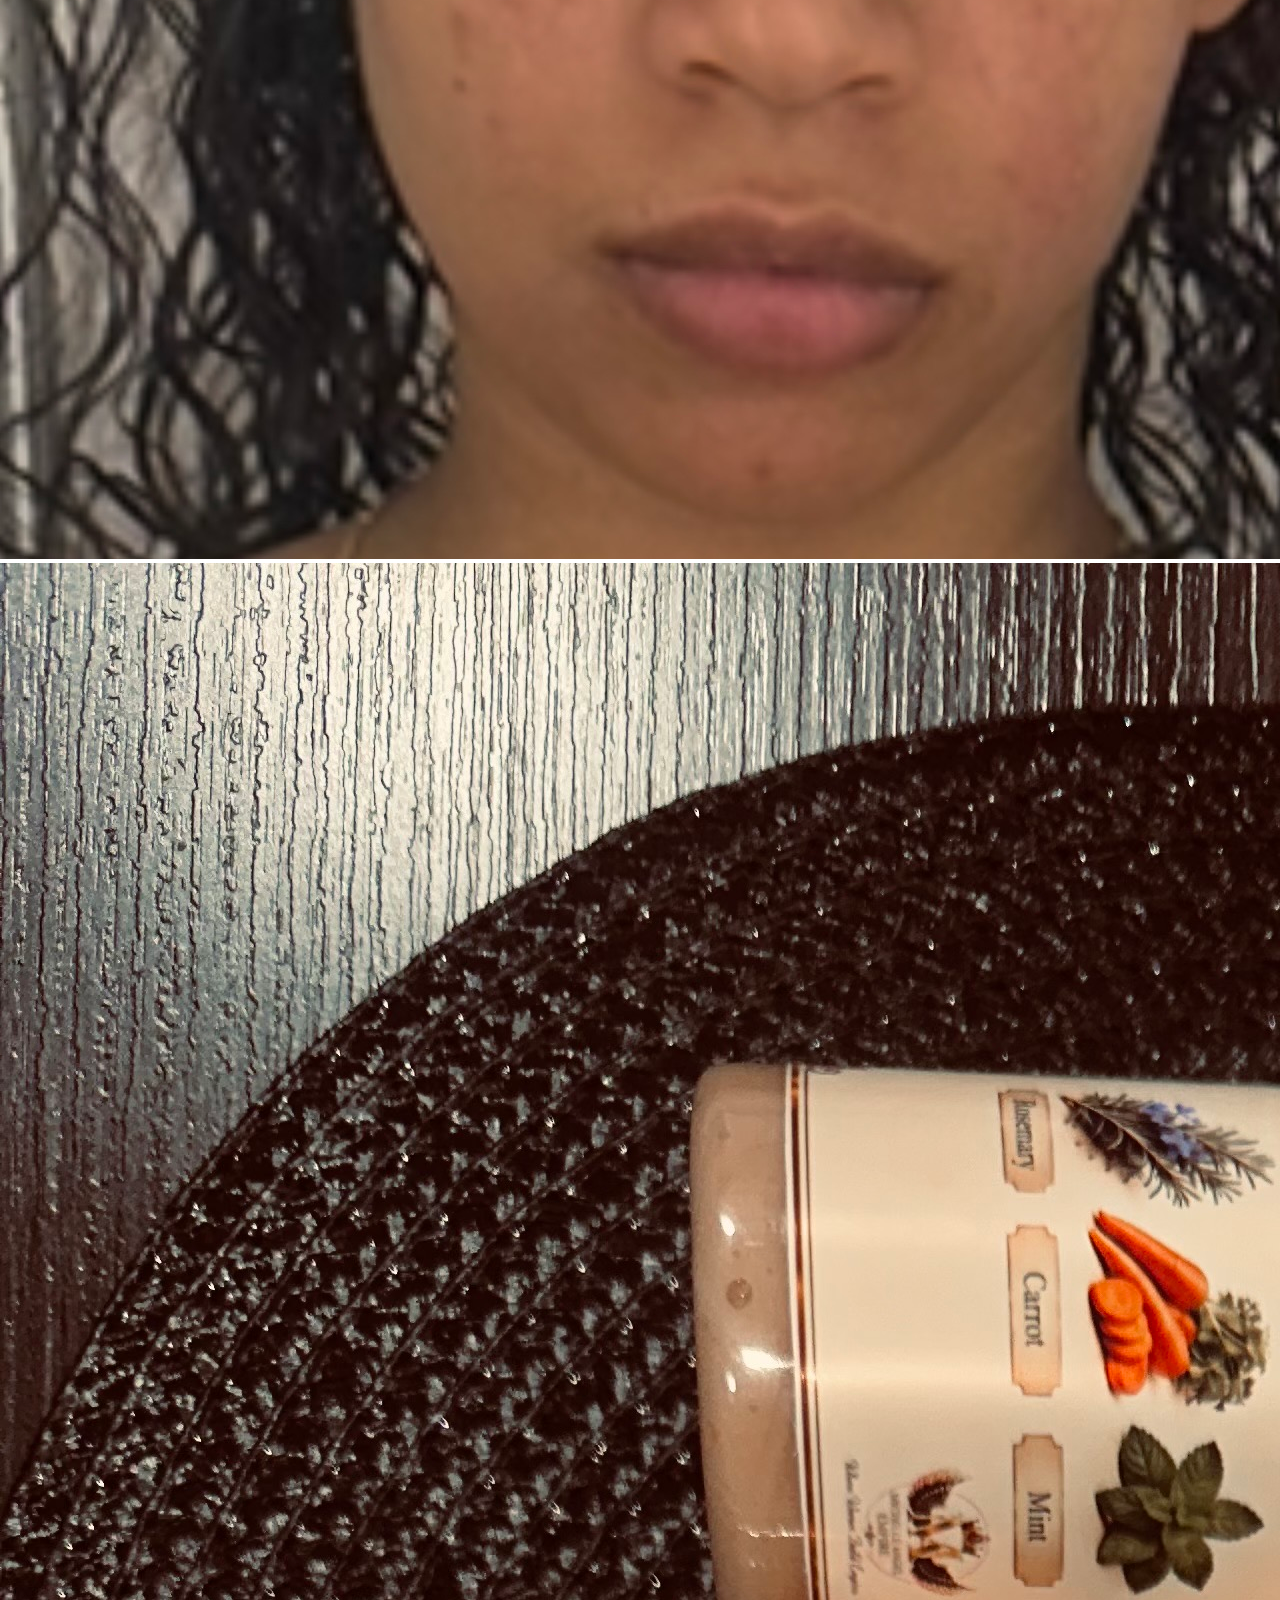
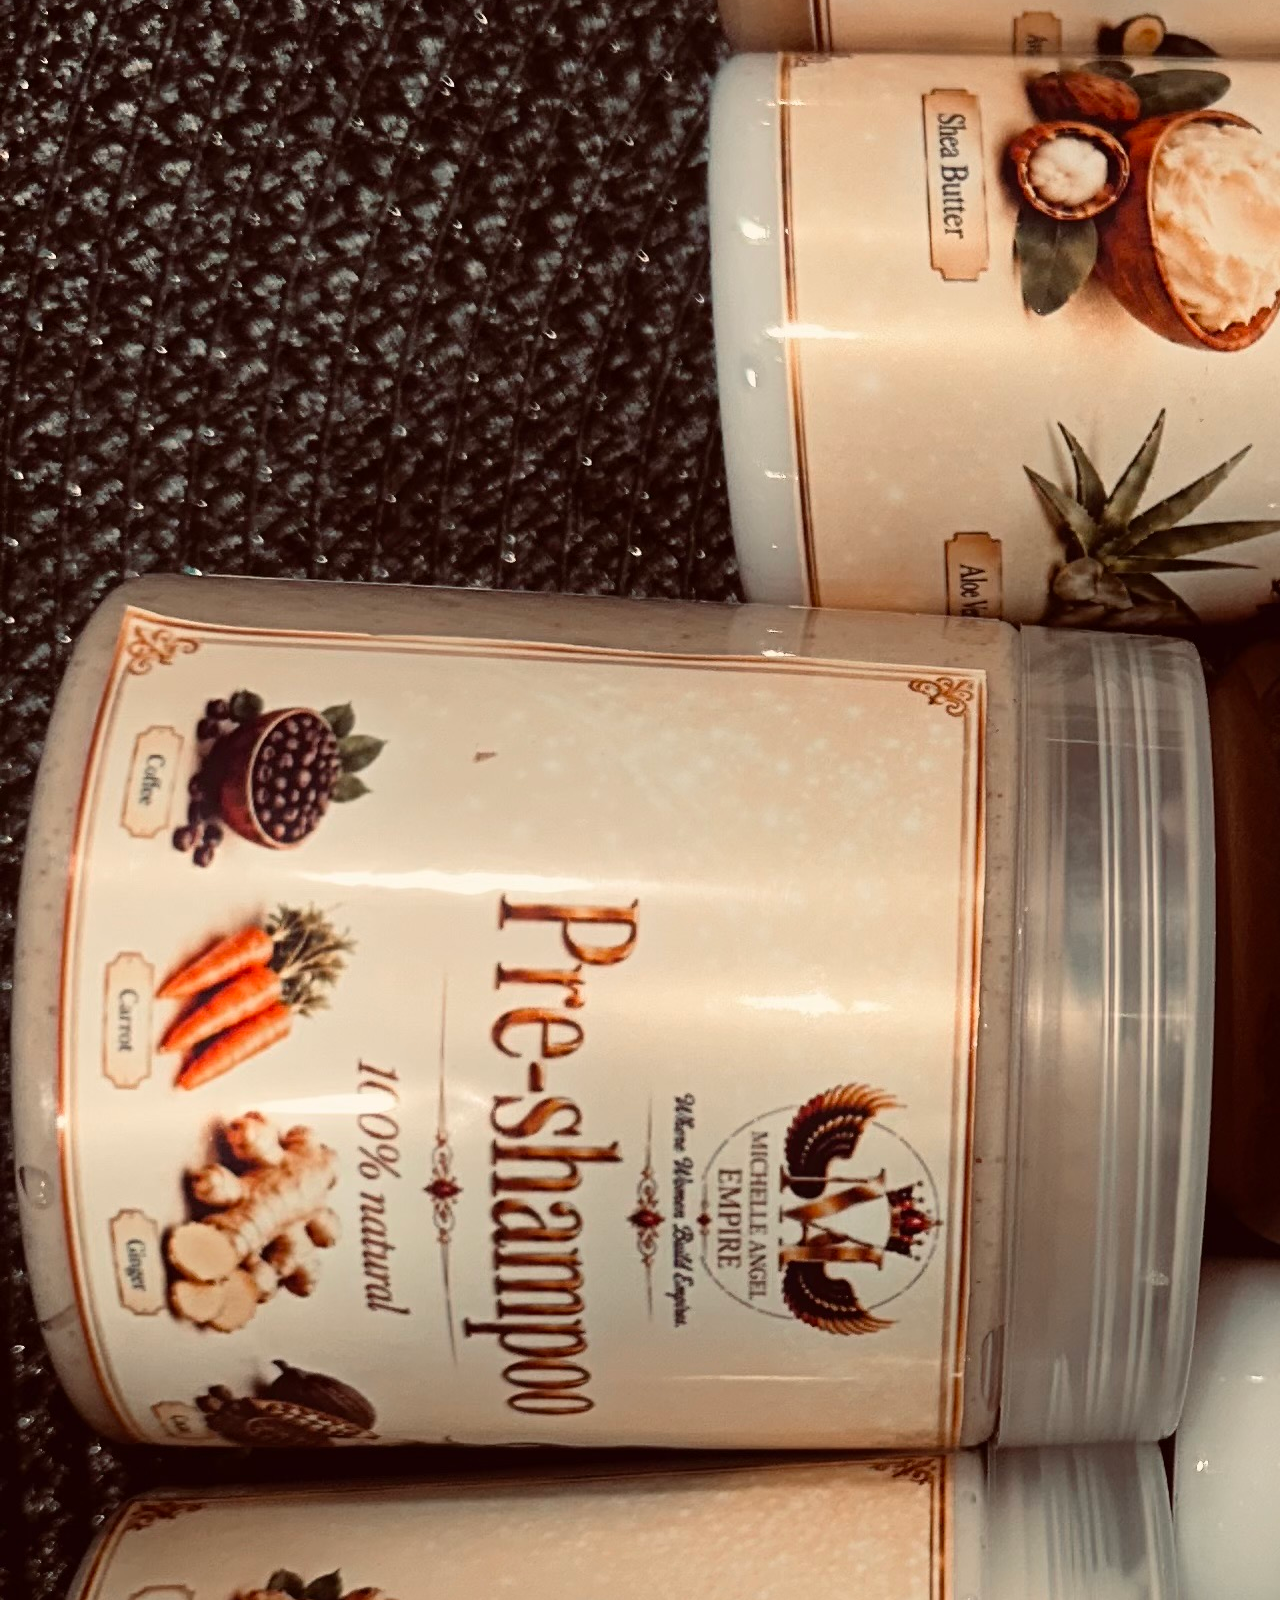
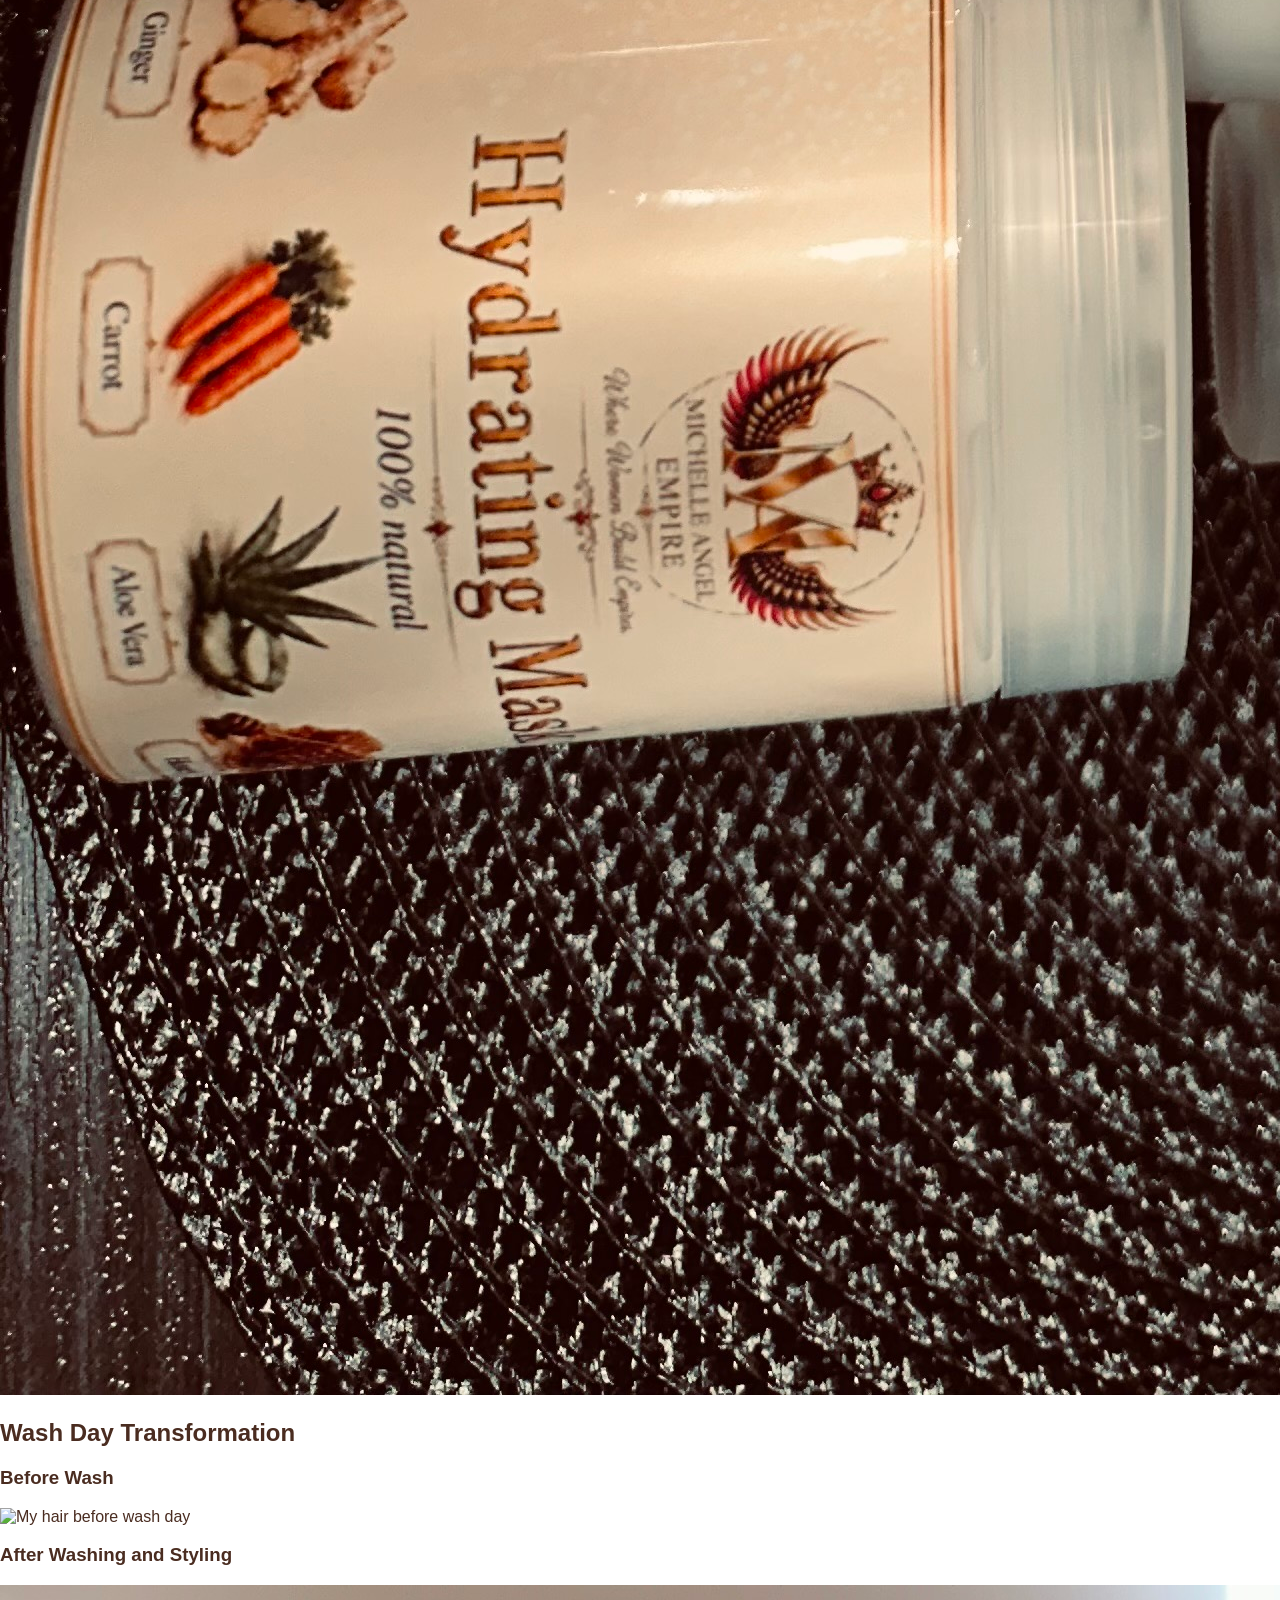
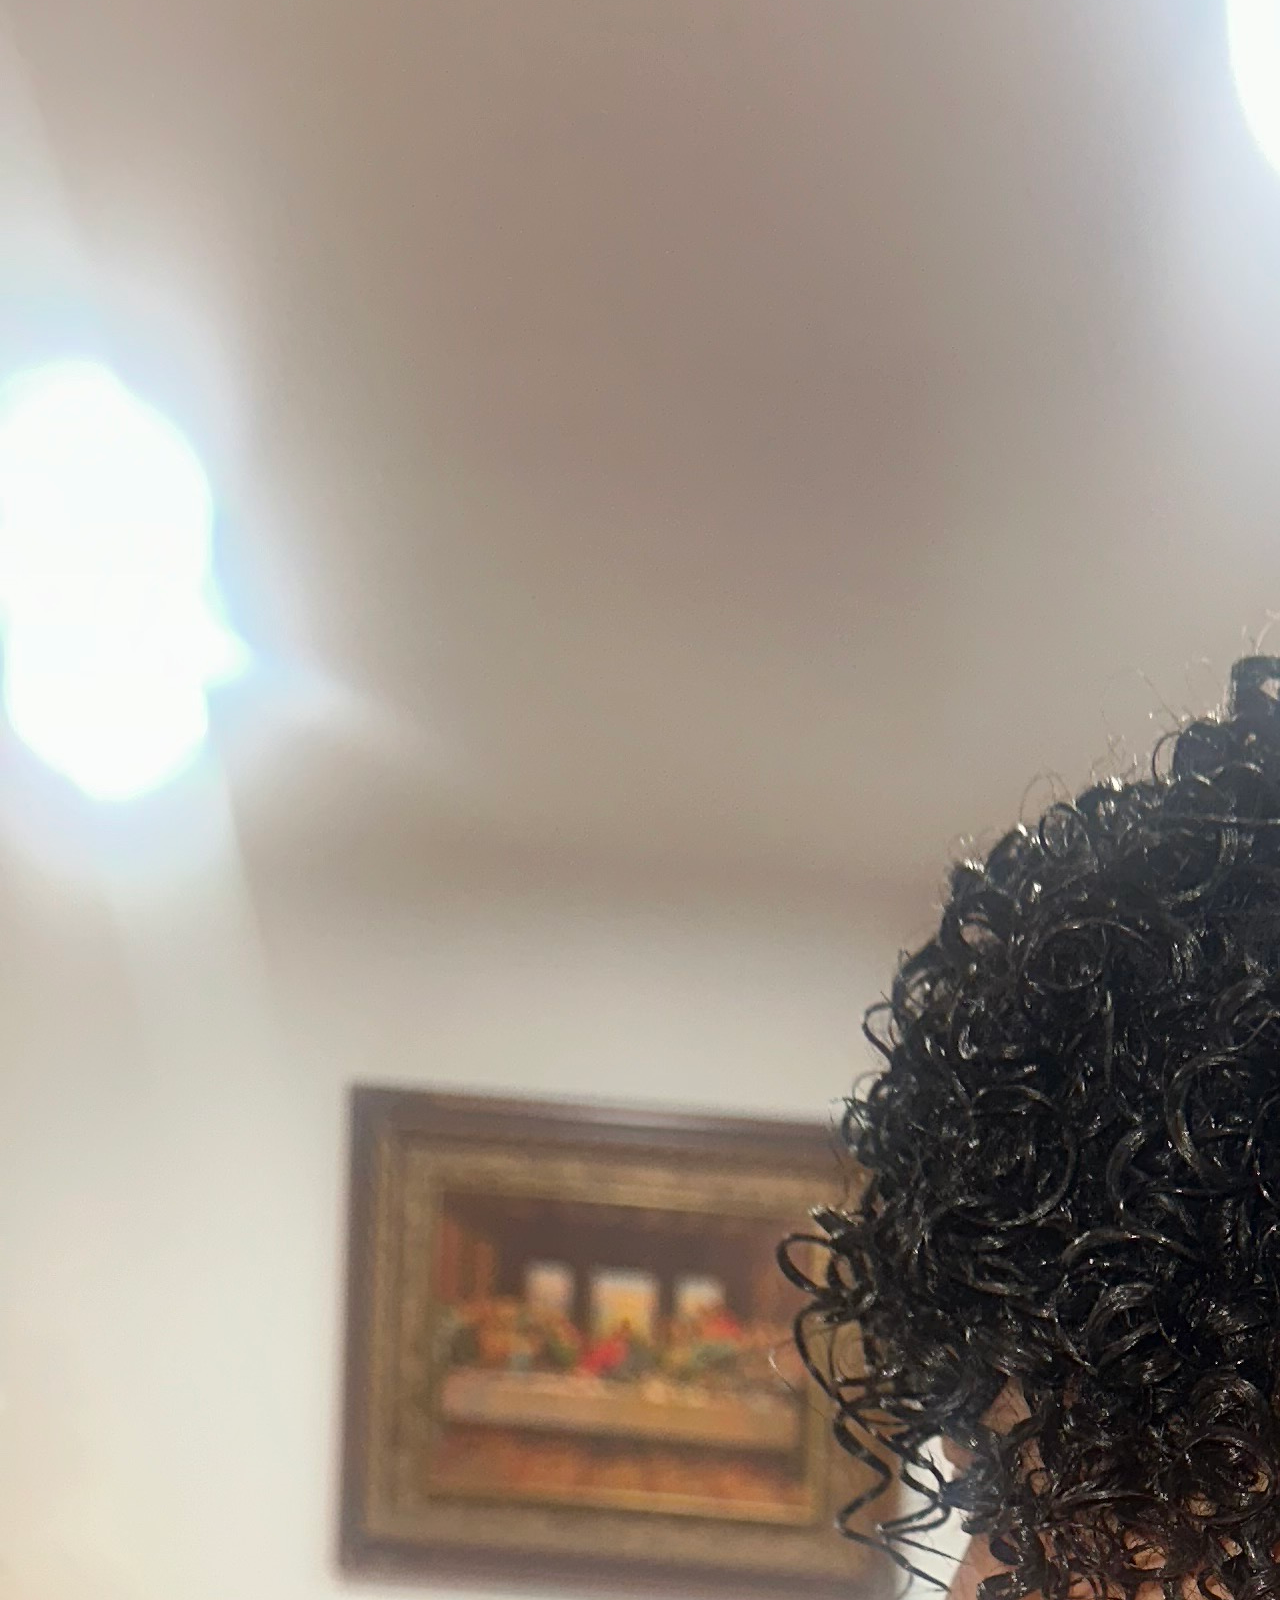
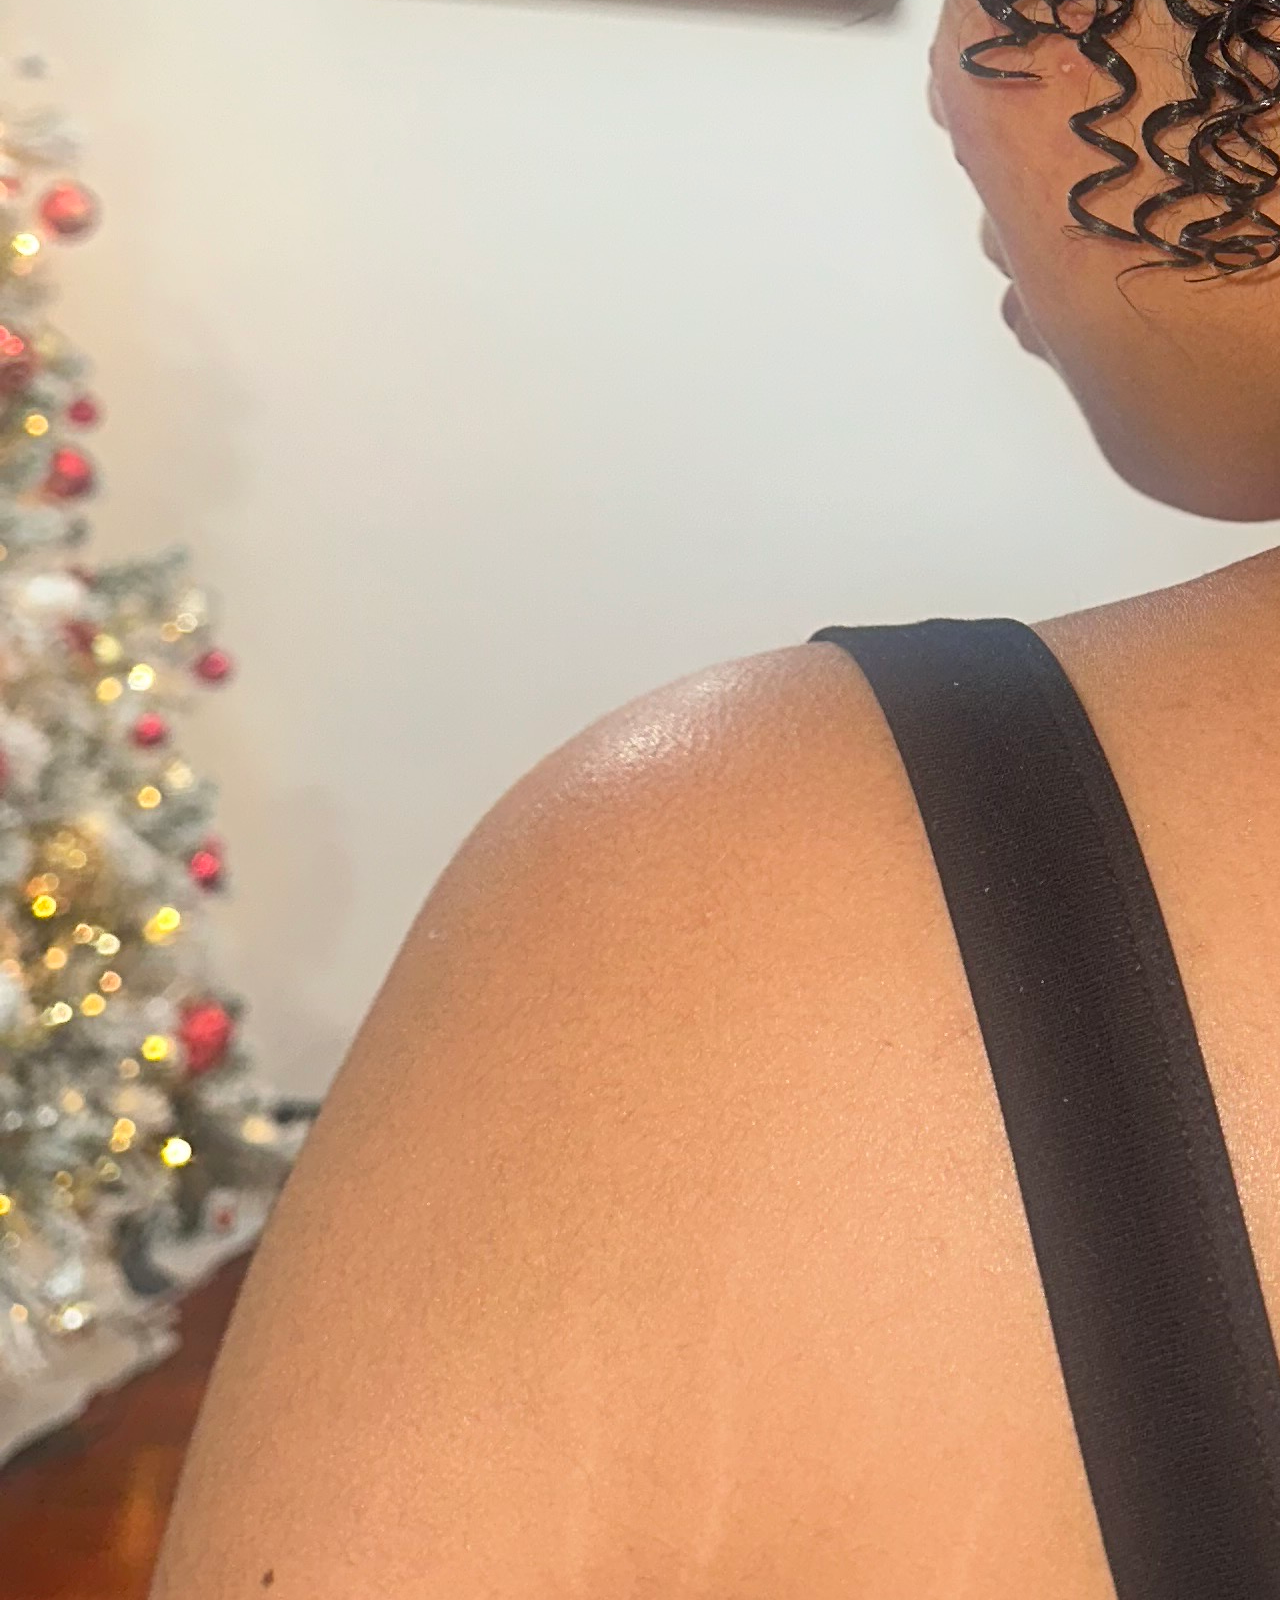
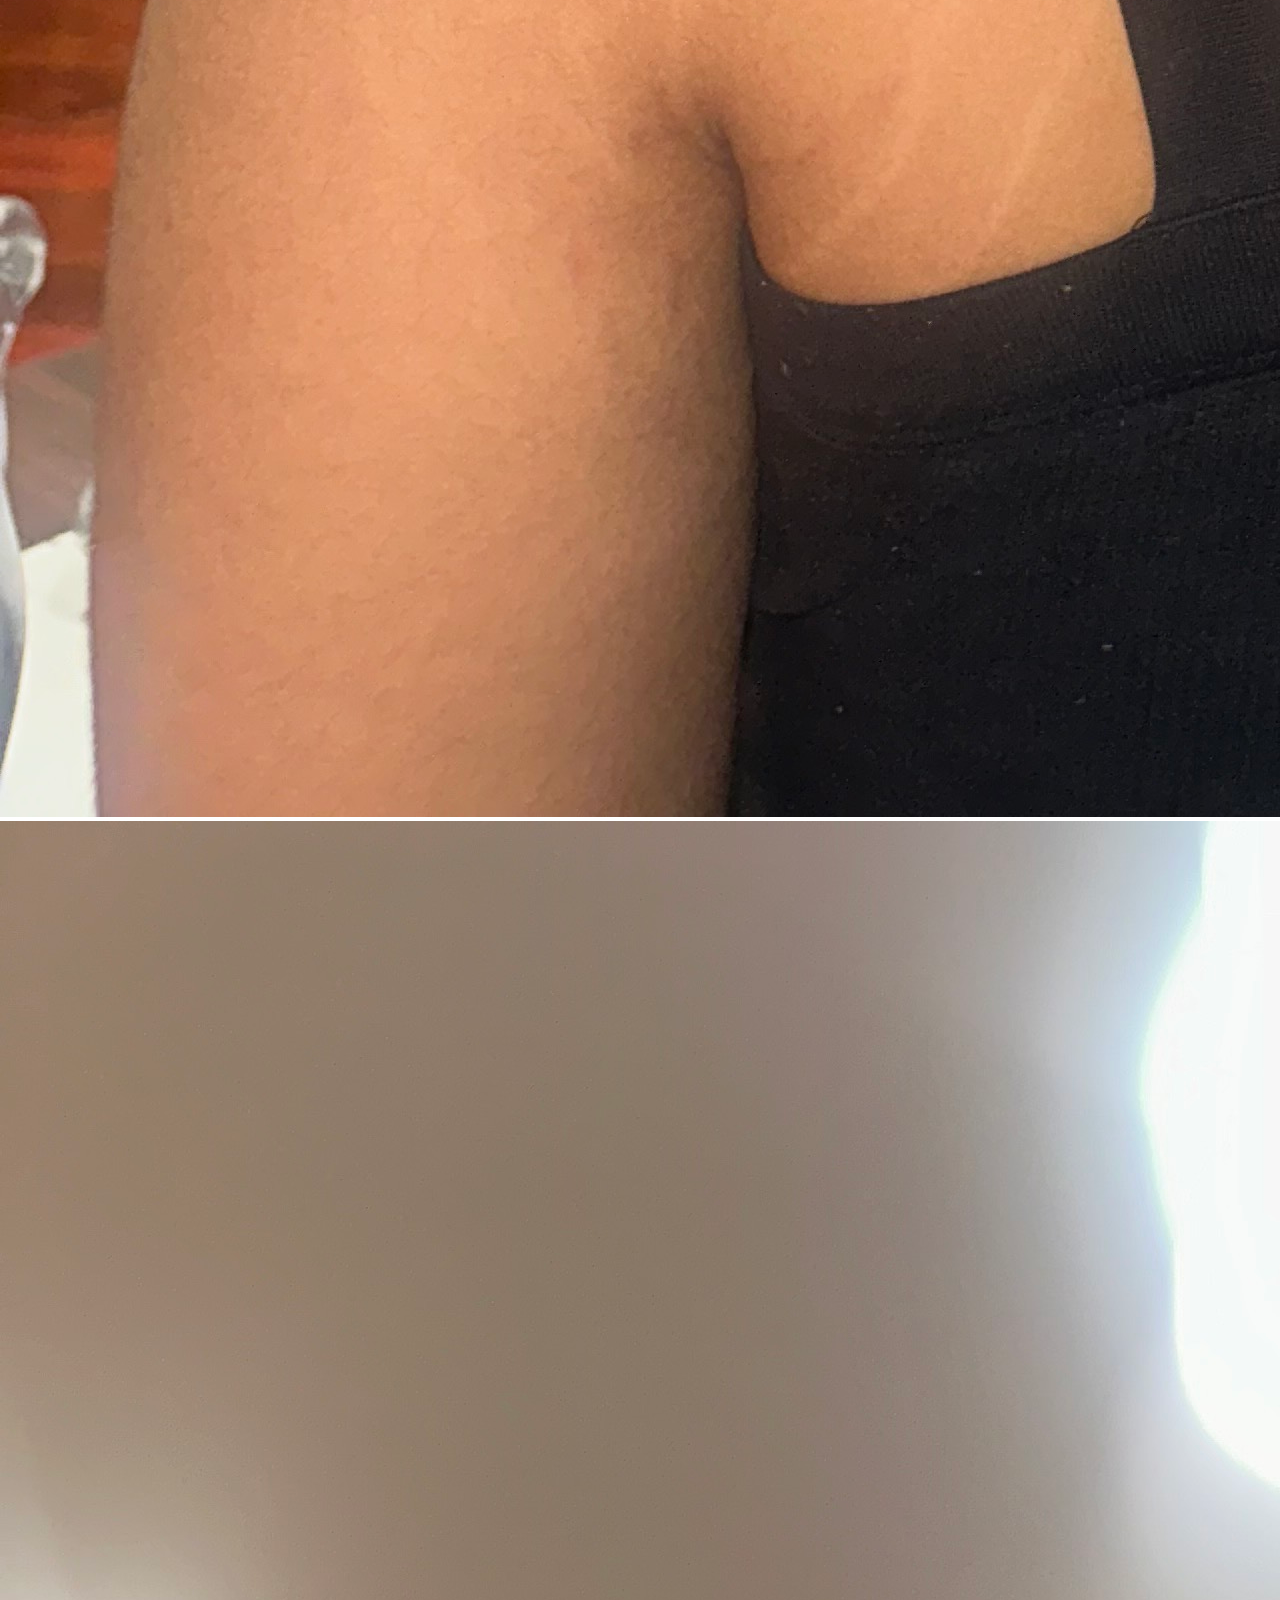
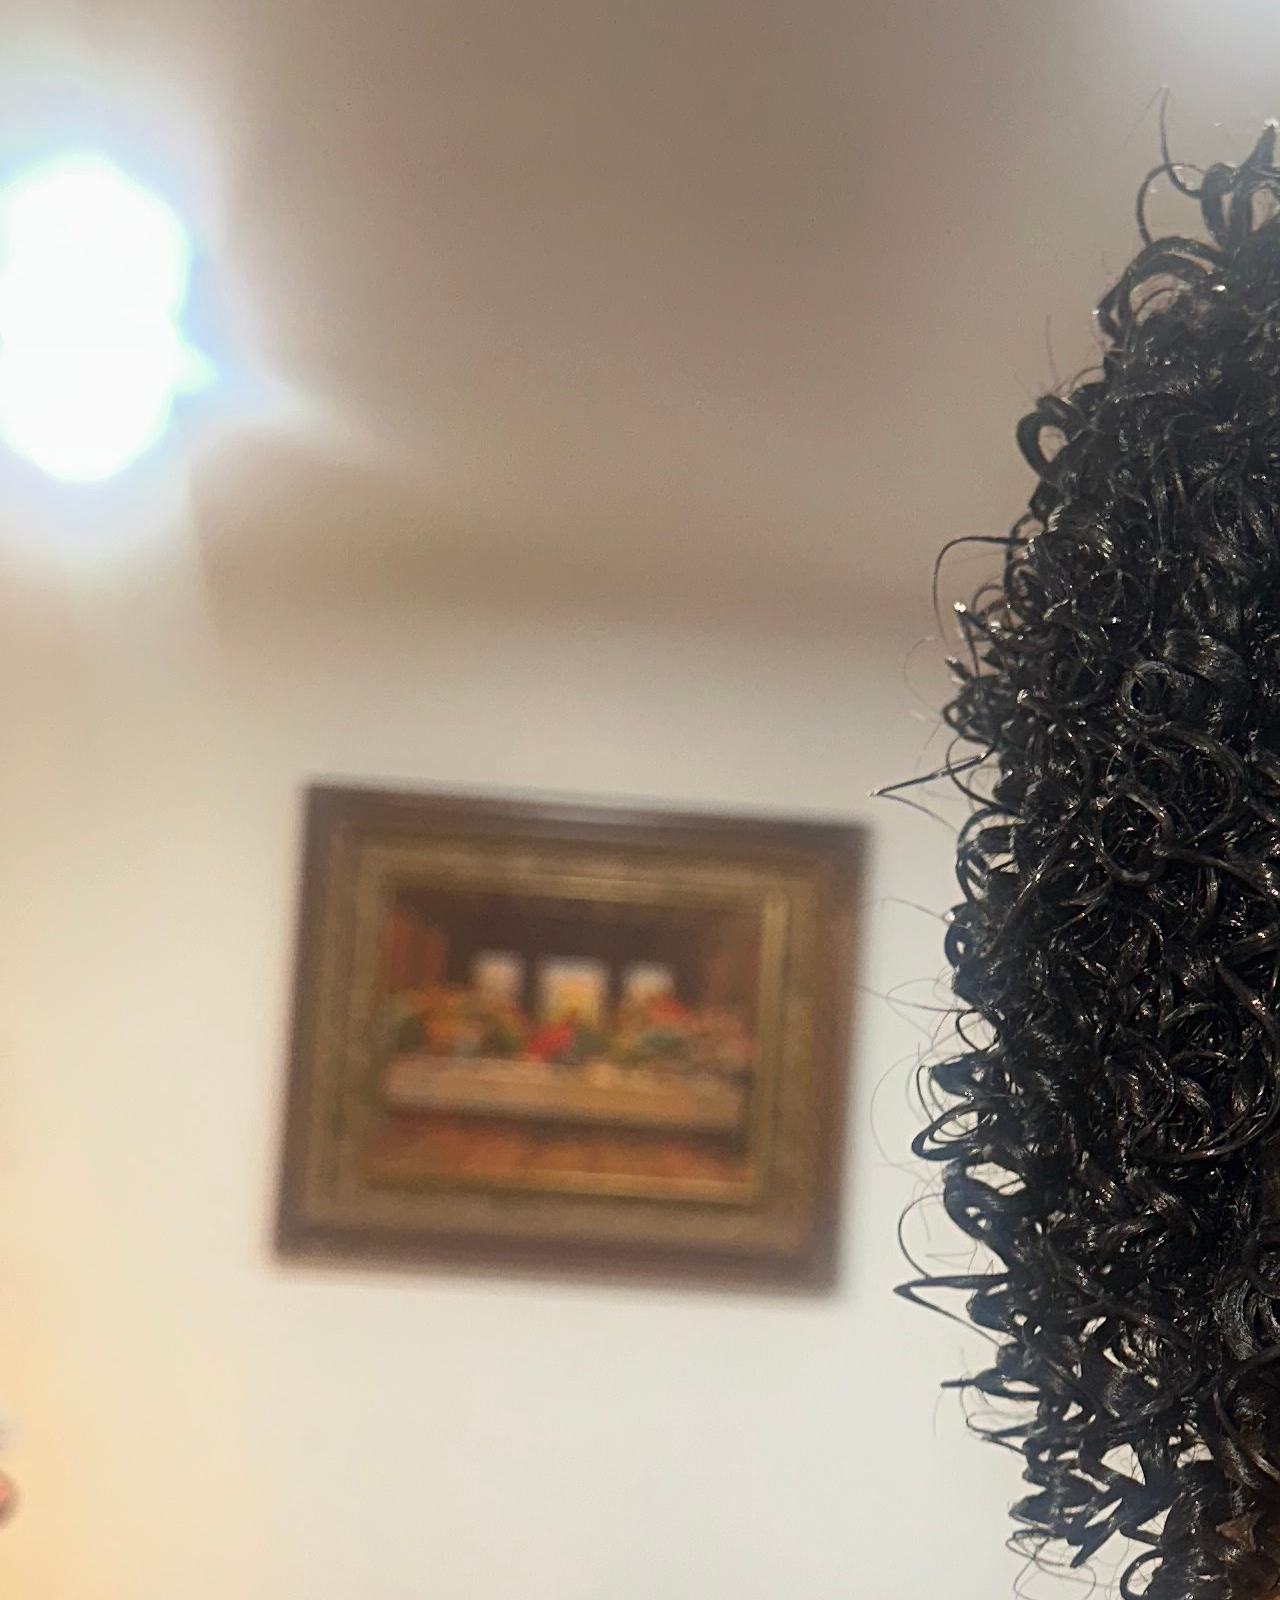
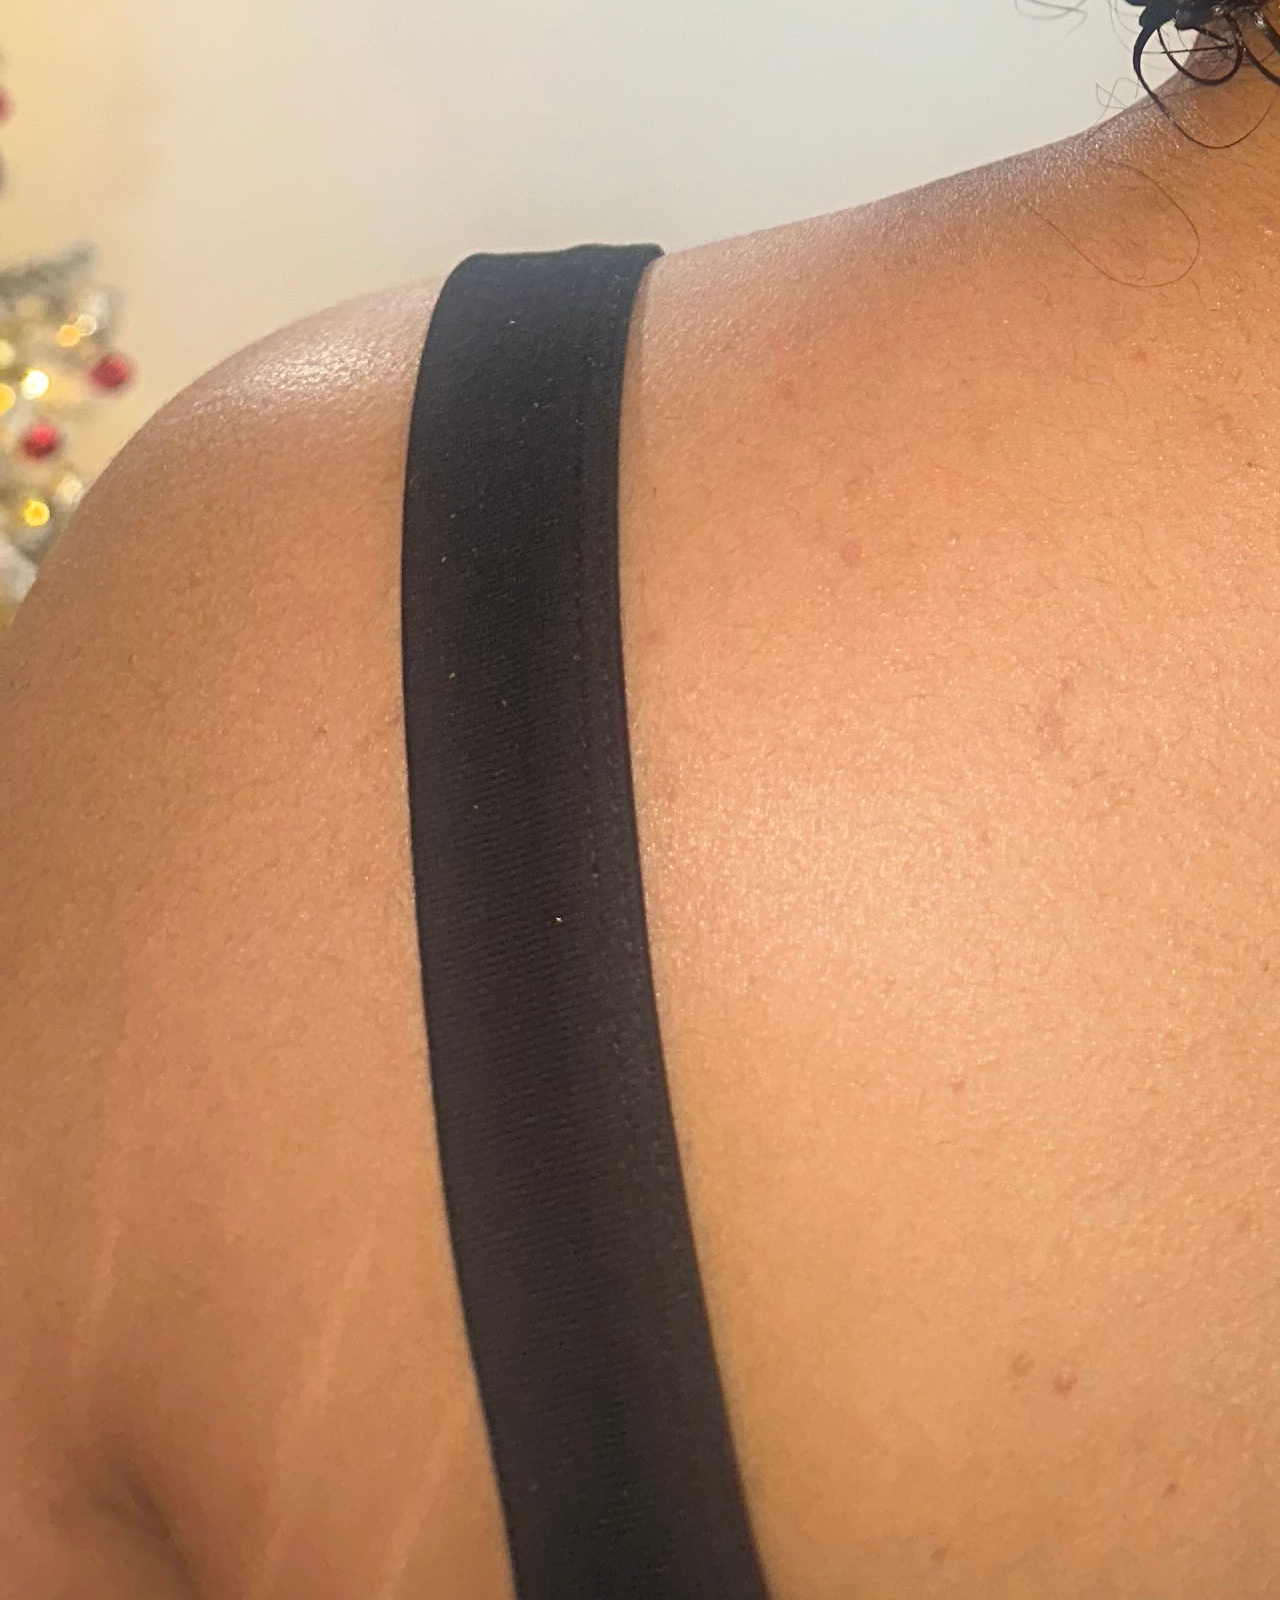
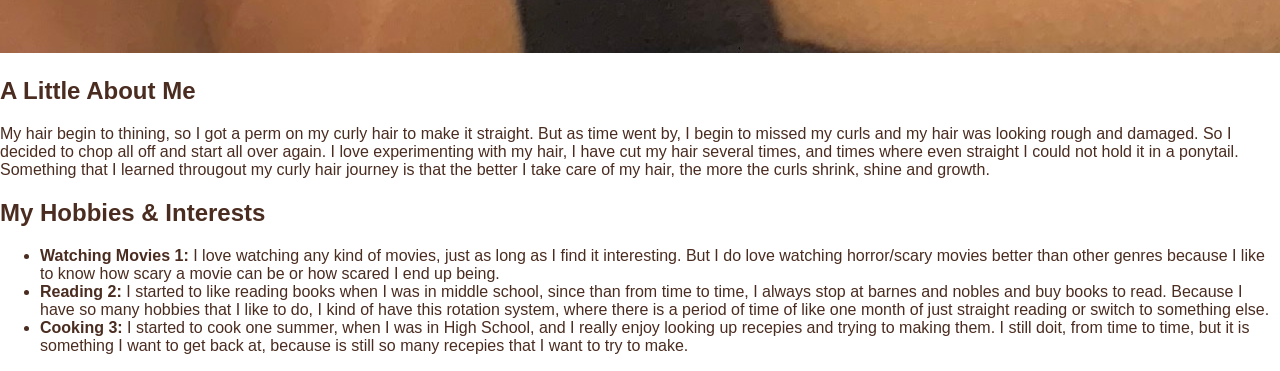
==== commit 7e409735: "Add stylesheet link to about.html" ====
--- a/about.html
+++ b/about.html
@@ -2,6 +2,7 @@
 <html>
 <head>
     <title>About Me</title>
+    <link rel="stylesheet" href="style.css">
 </head>
   
 <body>
--- a/style.css
+++ b/style.css
@@ -0,0 +1,6 @@
+body { 
+    backgrounf-color: #FFF4E6; 
+    font-family: Arial, sans-serif;
+    color: #4A2C20; 
+    margin: 0;
+} 
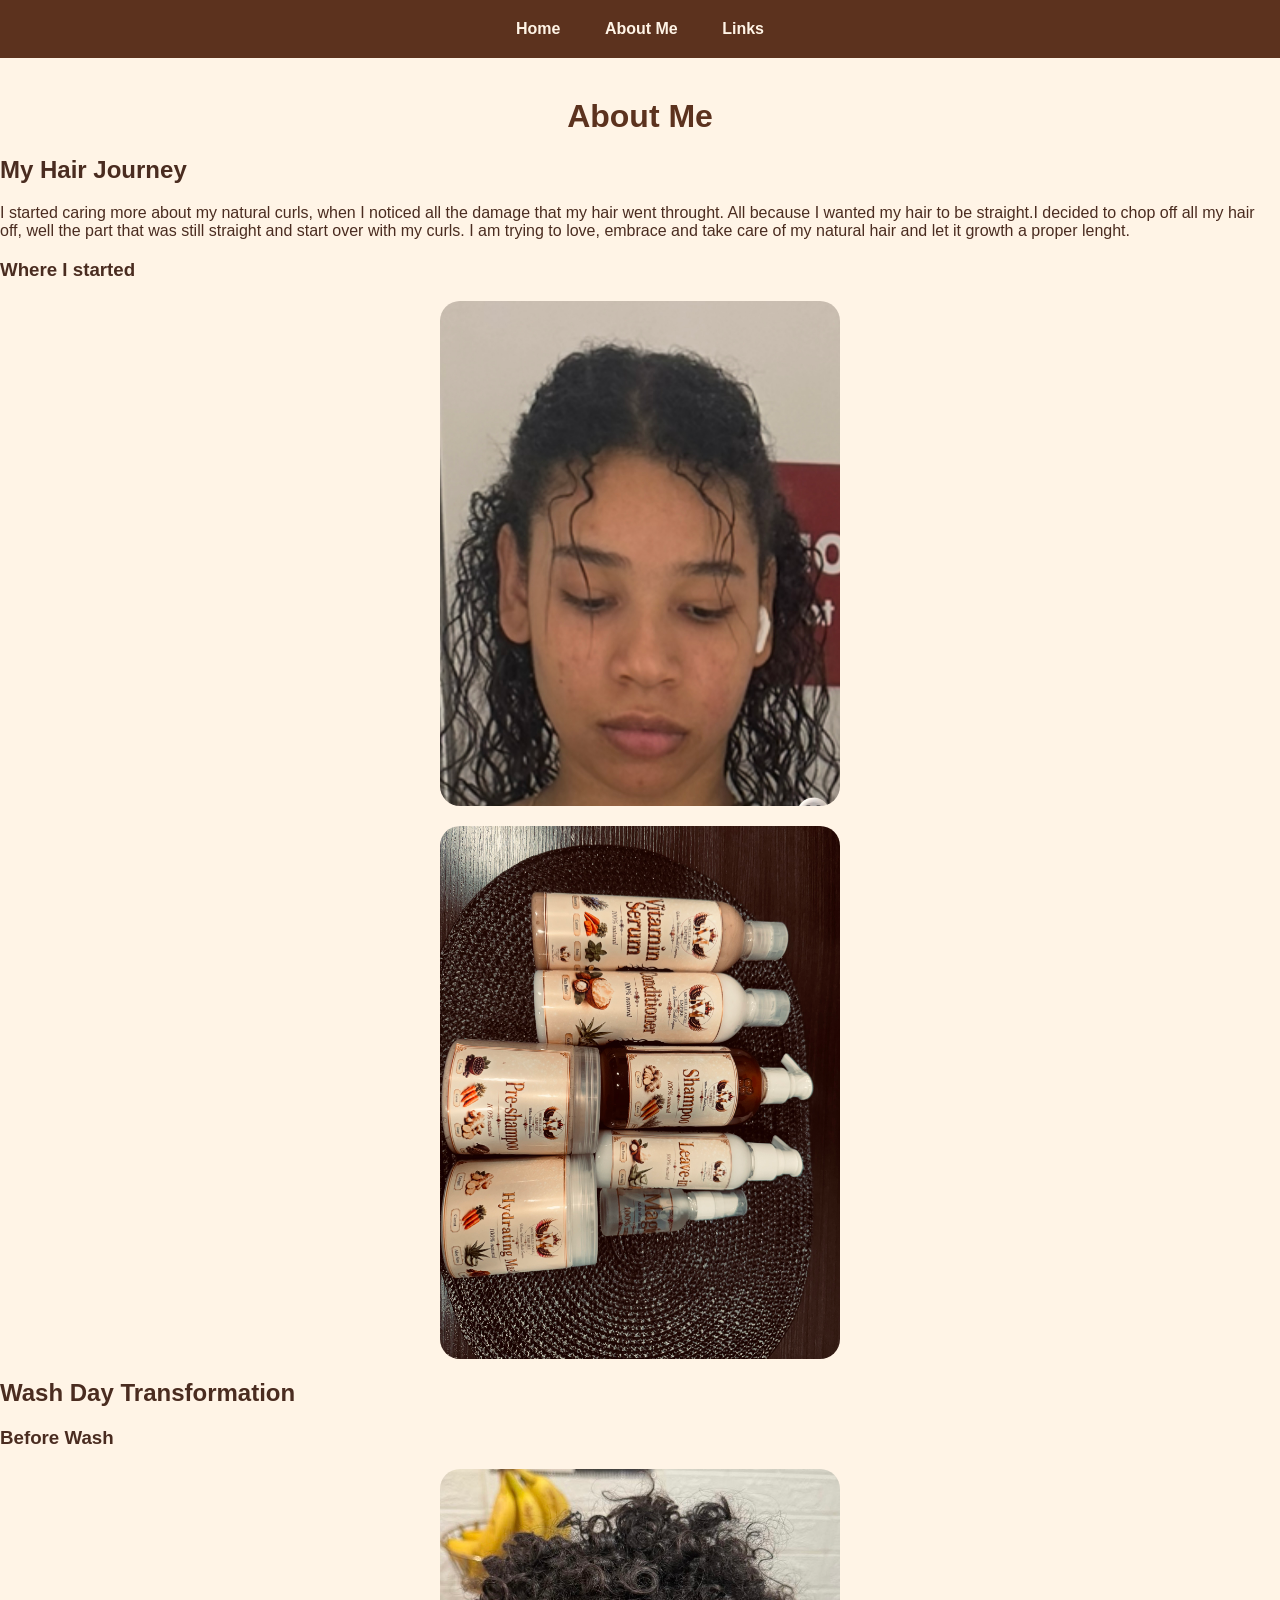
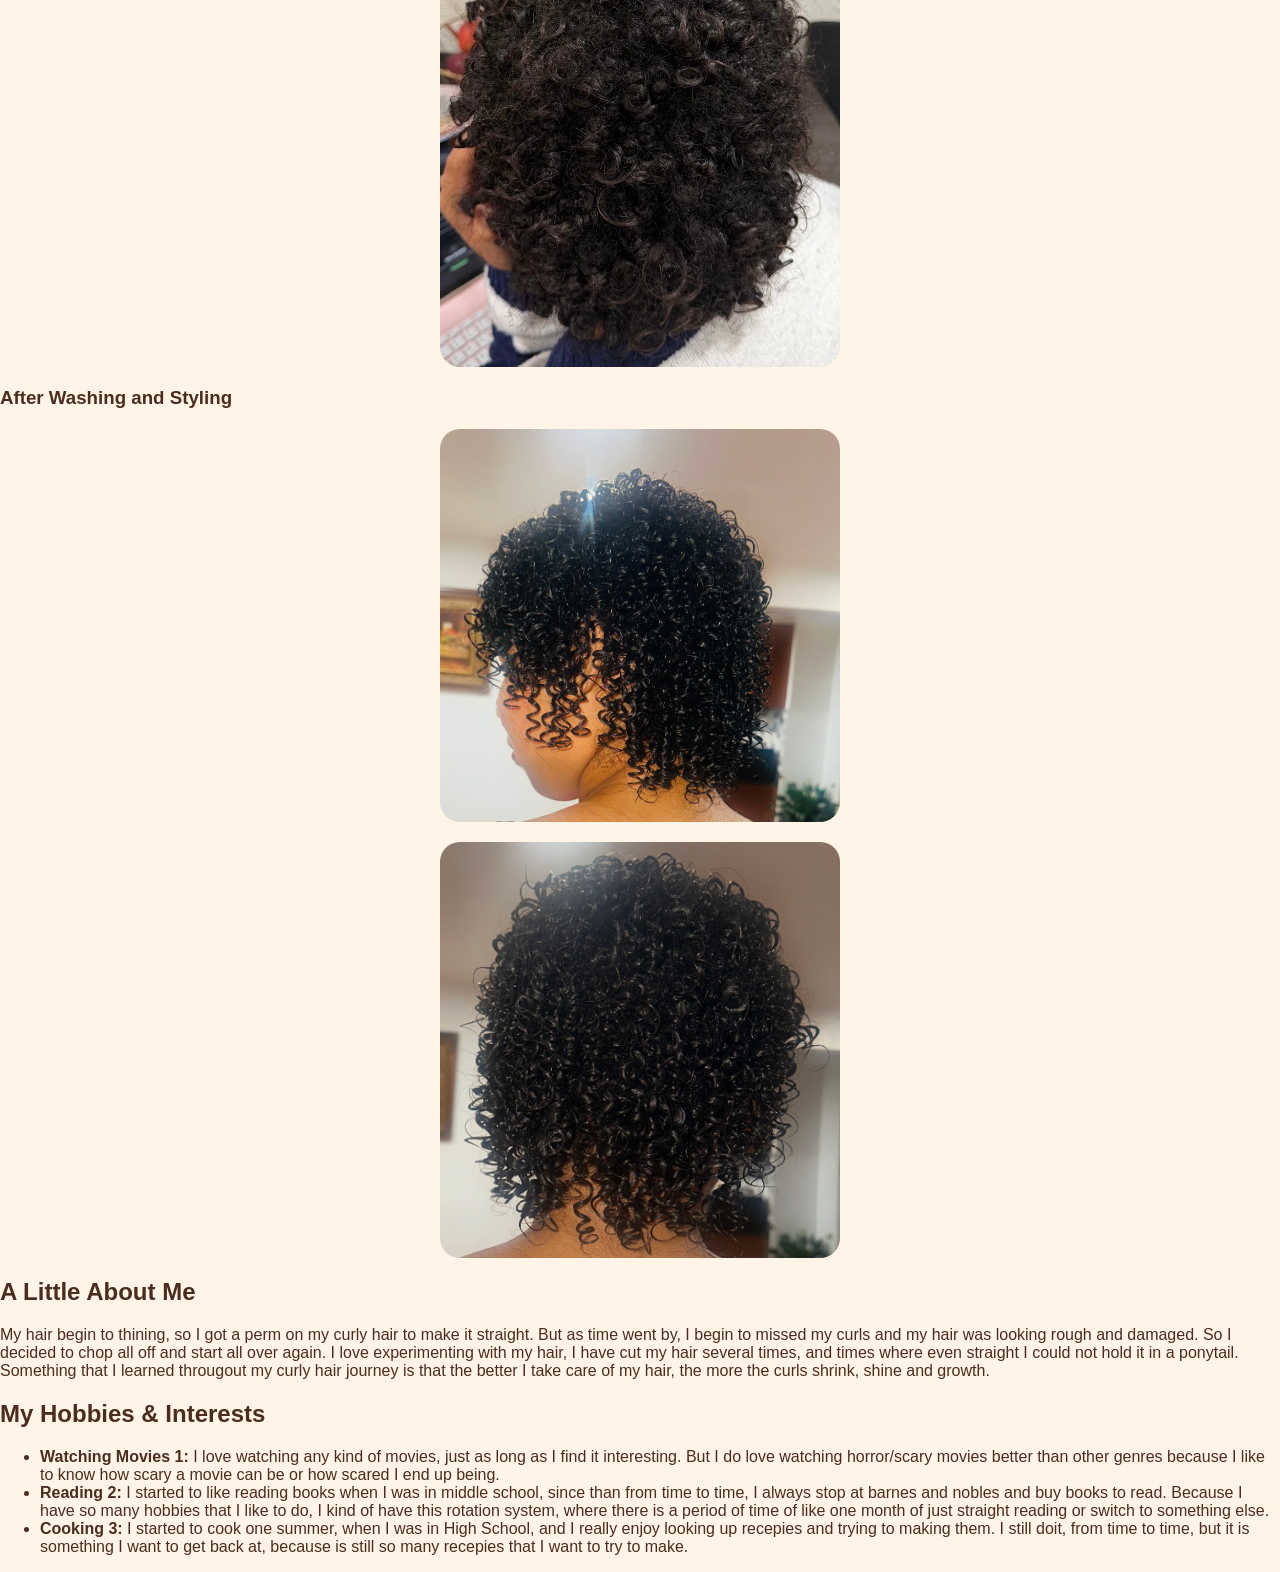
==== commit ff5c191a: "Fix image source for before wash day photo" ====
--- a/about.html
+++ b/about.html
@@ -20,7 +20,7 @@
 <img src="IMG_0638.jpeg" alt="Products I use for my curly hair">
 <h2>Wash Day Transformation</h2>
 <h3>Before Wash</h3>
-<img src="65bd6041-2921-4btb-a8df-8ee622223185.jpeg" alt=" My hair before wash day">
+<img src="65bd6041-2921-4b5b-a8df-8ee622223185.jpeg" alt="My hair before wash day"> 
 <h3>After Washing and Styling</h3>
 <img src="IMG_0635.jpeg" alt="My curls after washing and styling">
 <img src="IMG_0637.jpeg" alt="My curls after washing and styling">
--- a/style.css
+++ b/style.css
@@ -1,6 +1,43 @@
 body { 
-    backgrounf-color: #FFF4E6; 
+    background-color: #FFF4E6; 
     font-family: Arial, sans-serif;
     color: #4A2C20; 
     margin: 0;
 } 
+
+
+
+nav { 
+    background-color: #5C321E;
+    padding: 20px;
+    text-align: center;
+}
+nav a { 
+    color: #FFF4E6;
+    text-decoration: none;
+    margin: 0 20px;
+    font-weight: bold;
+}
+nav a:hover {
+    color: #EBC9A8;
+    text-decoration-line: underline;
+    text-decoration-style: wavy;
+    text-decoration-thickness: 2px;
+    text-underline-offset: 6px;
+} 
+ img {
+     max-width: 400px;
+     height: auto;
+     border-radius: 20px;
+     display: block;
+     margin: 20px auto;
+ }
+
+h1 {
+    color: #5C321E;
+    text-align: center;
+    margin-top: 40px;
+}
+body {
+    bacground-color: pink;
+}
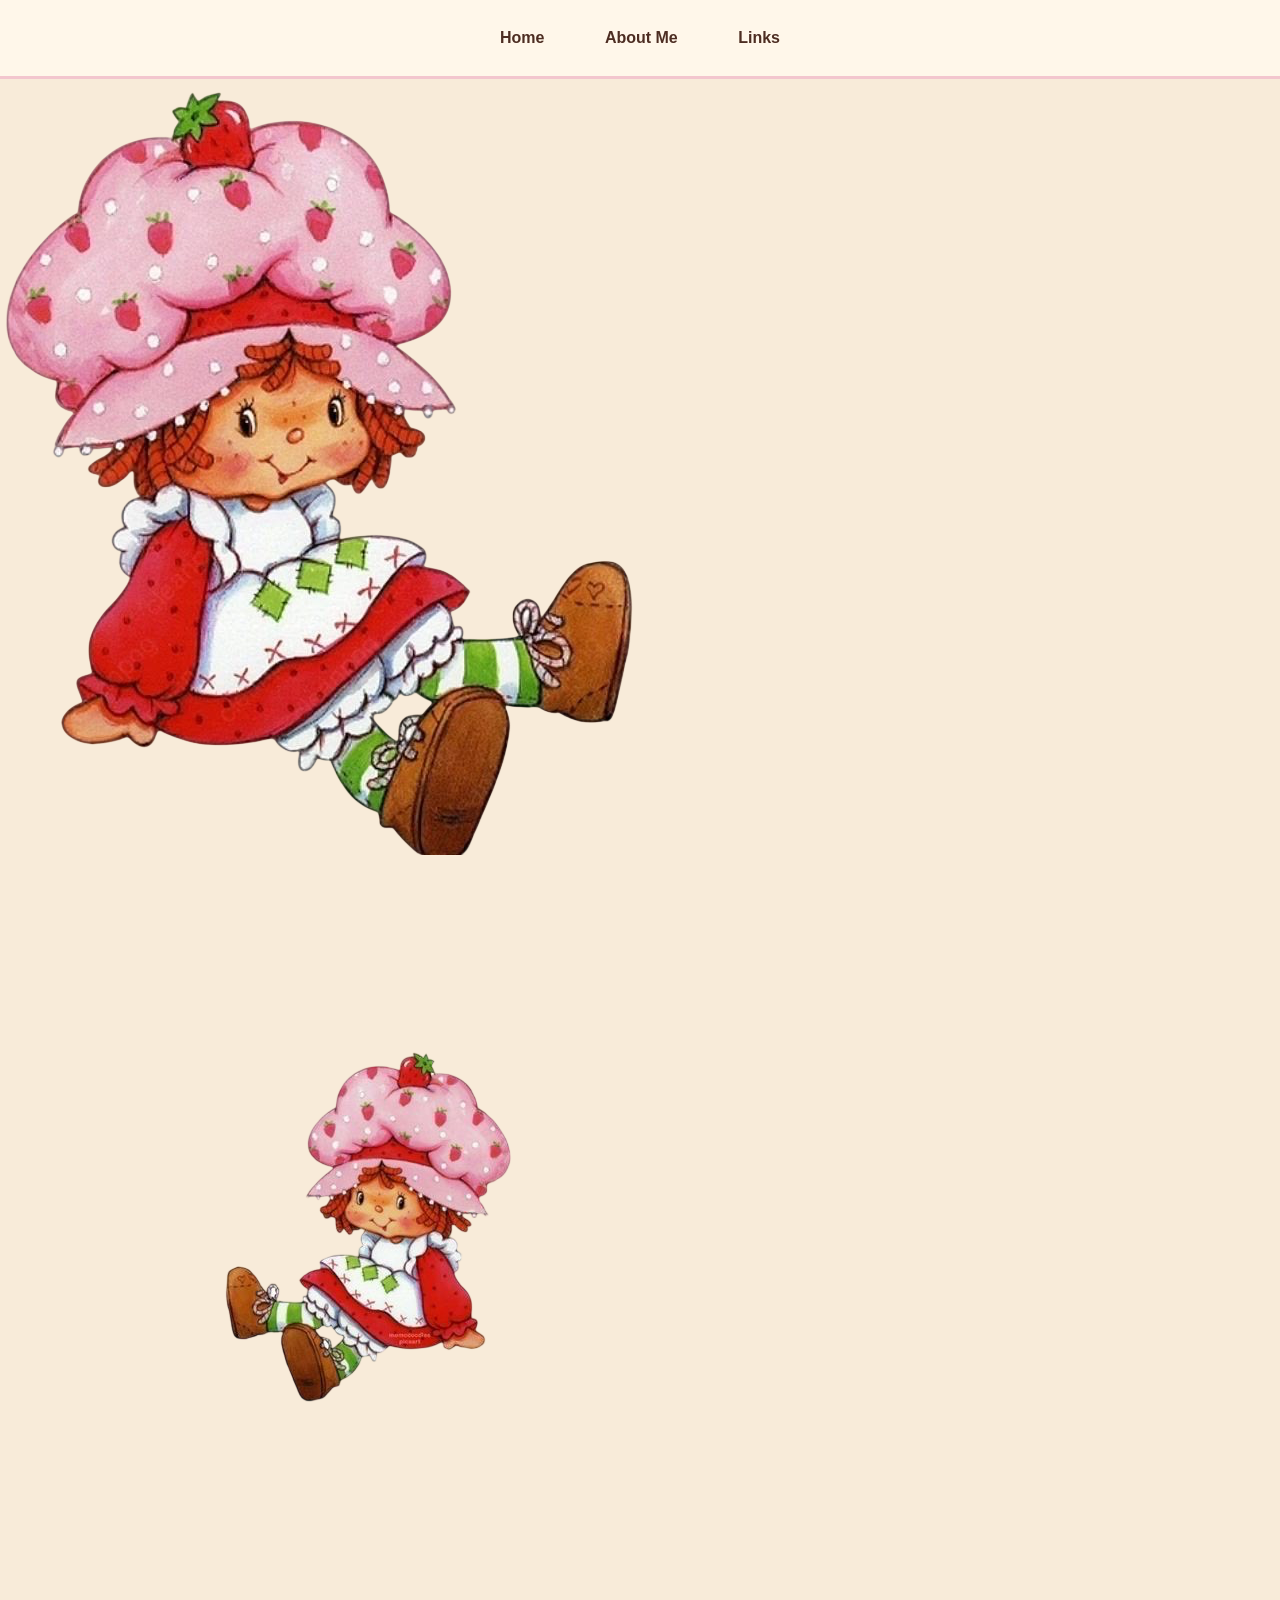
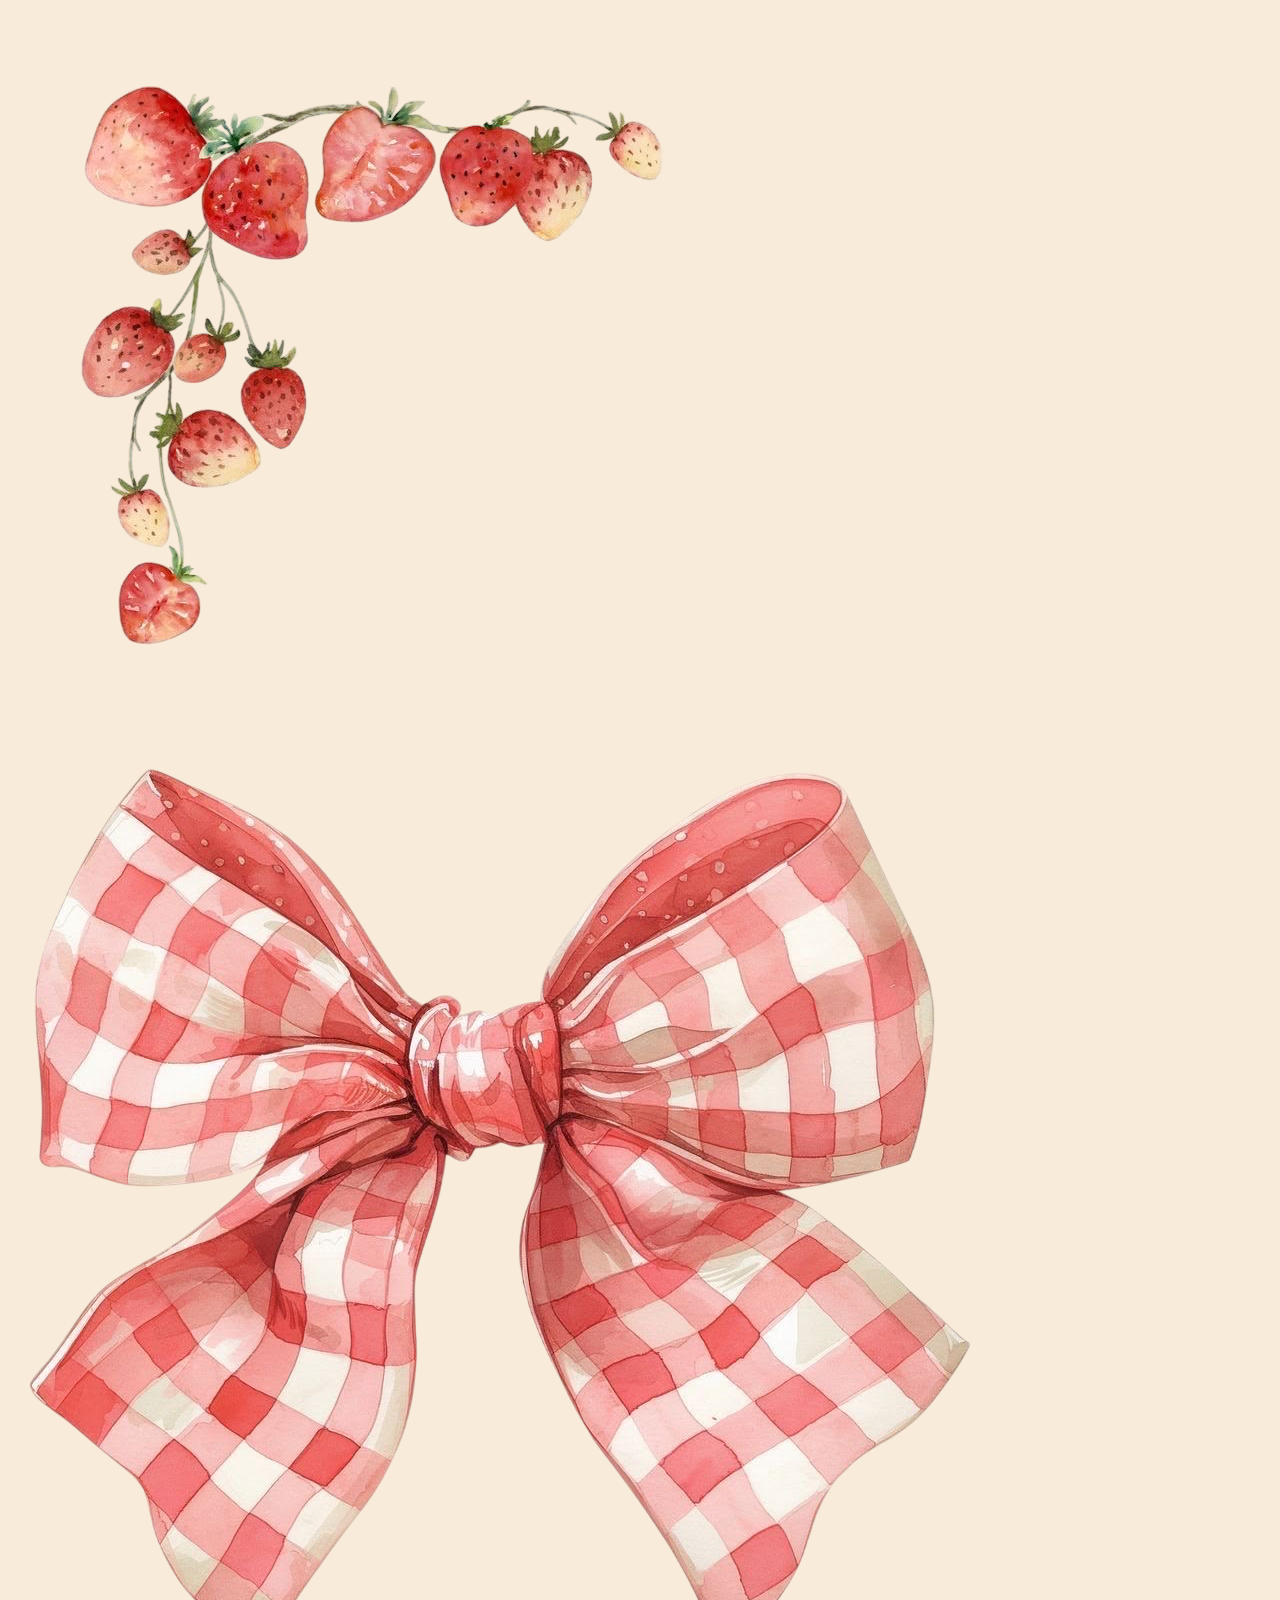
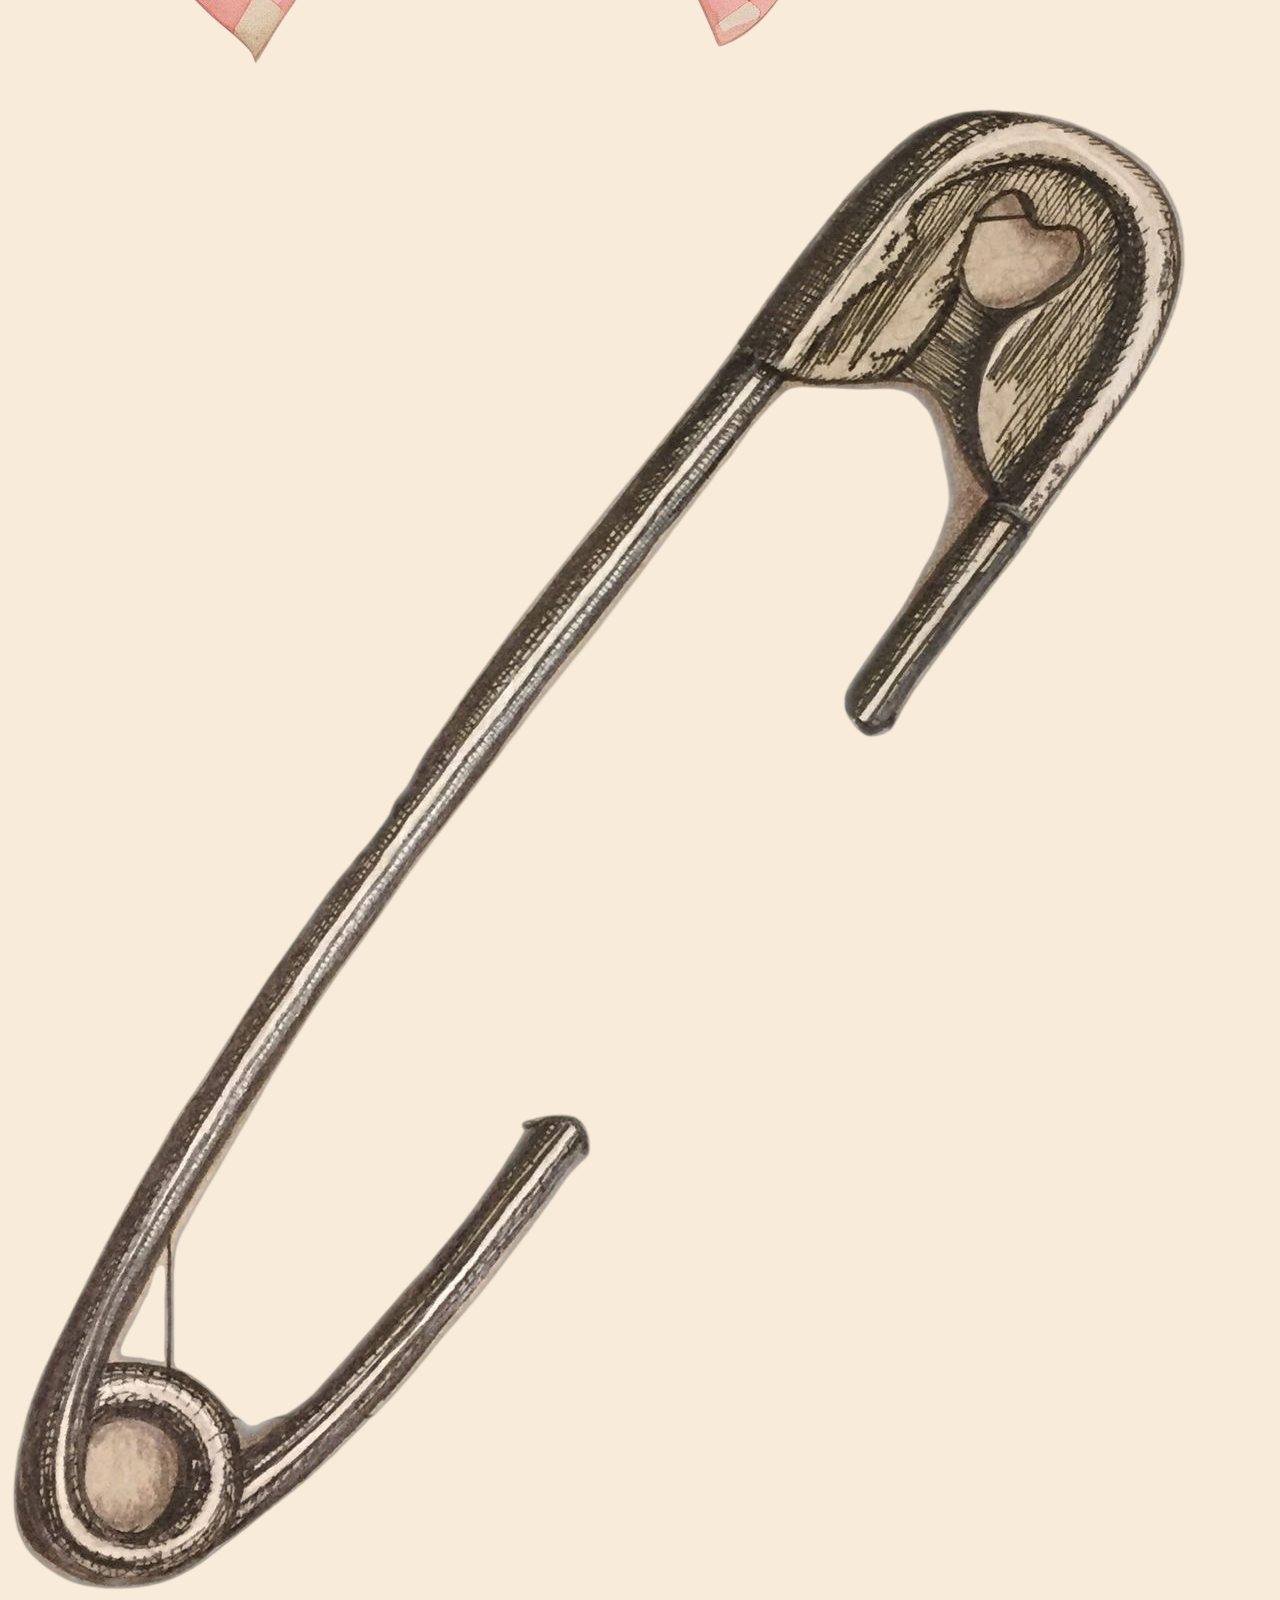
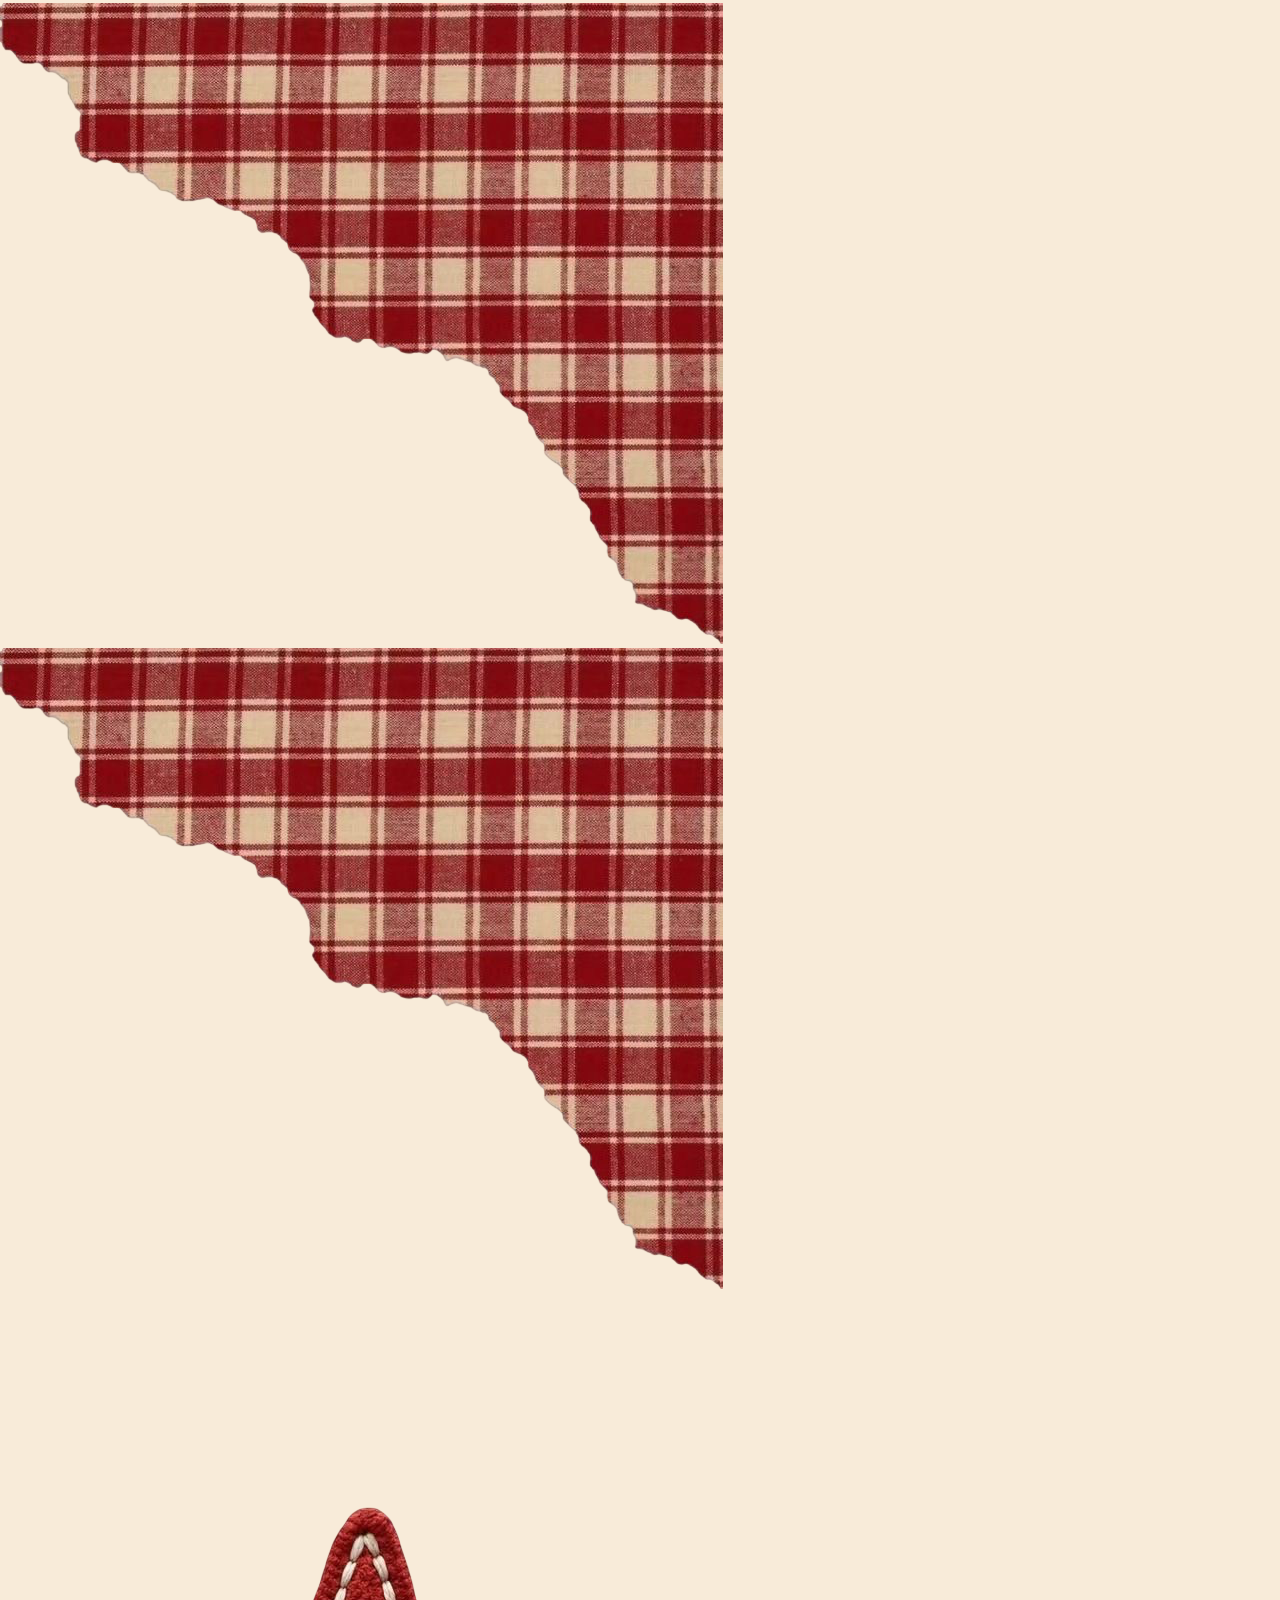
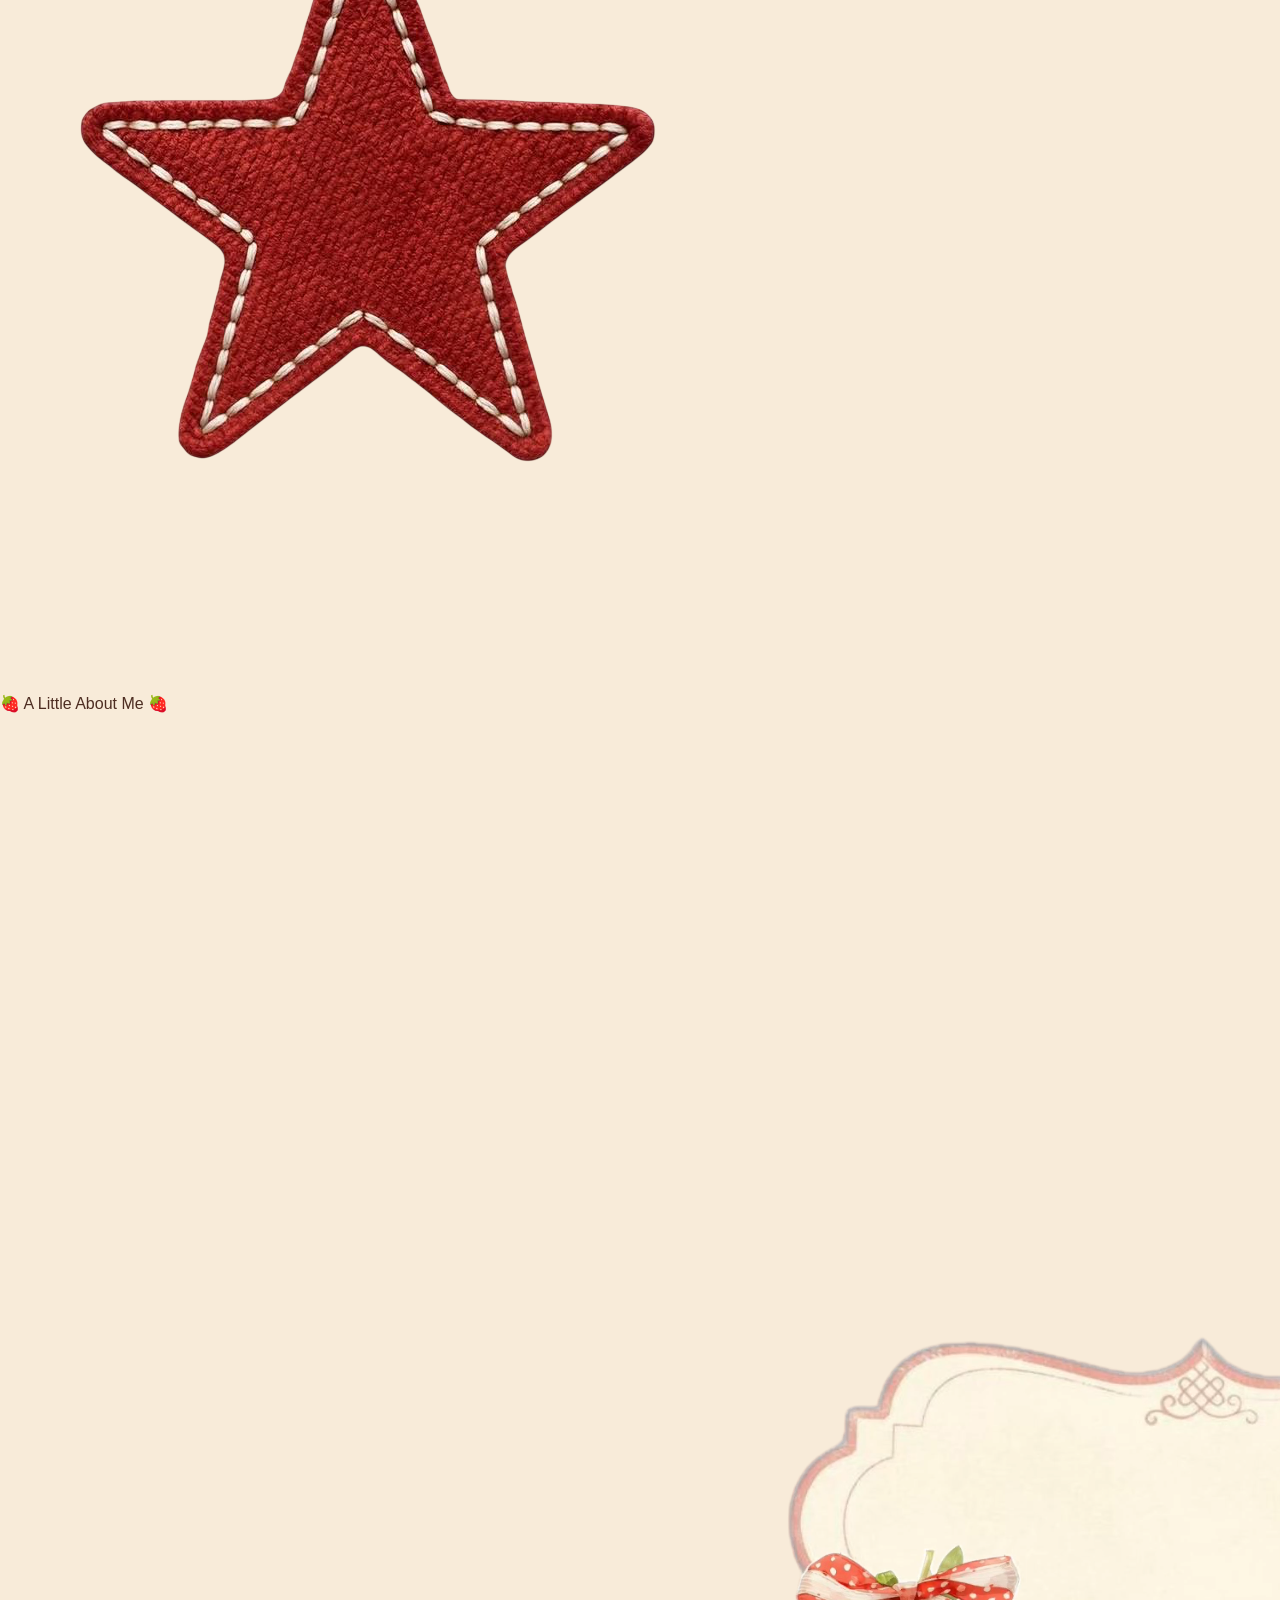
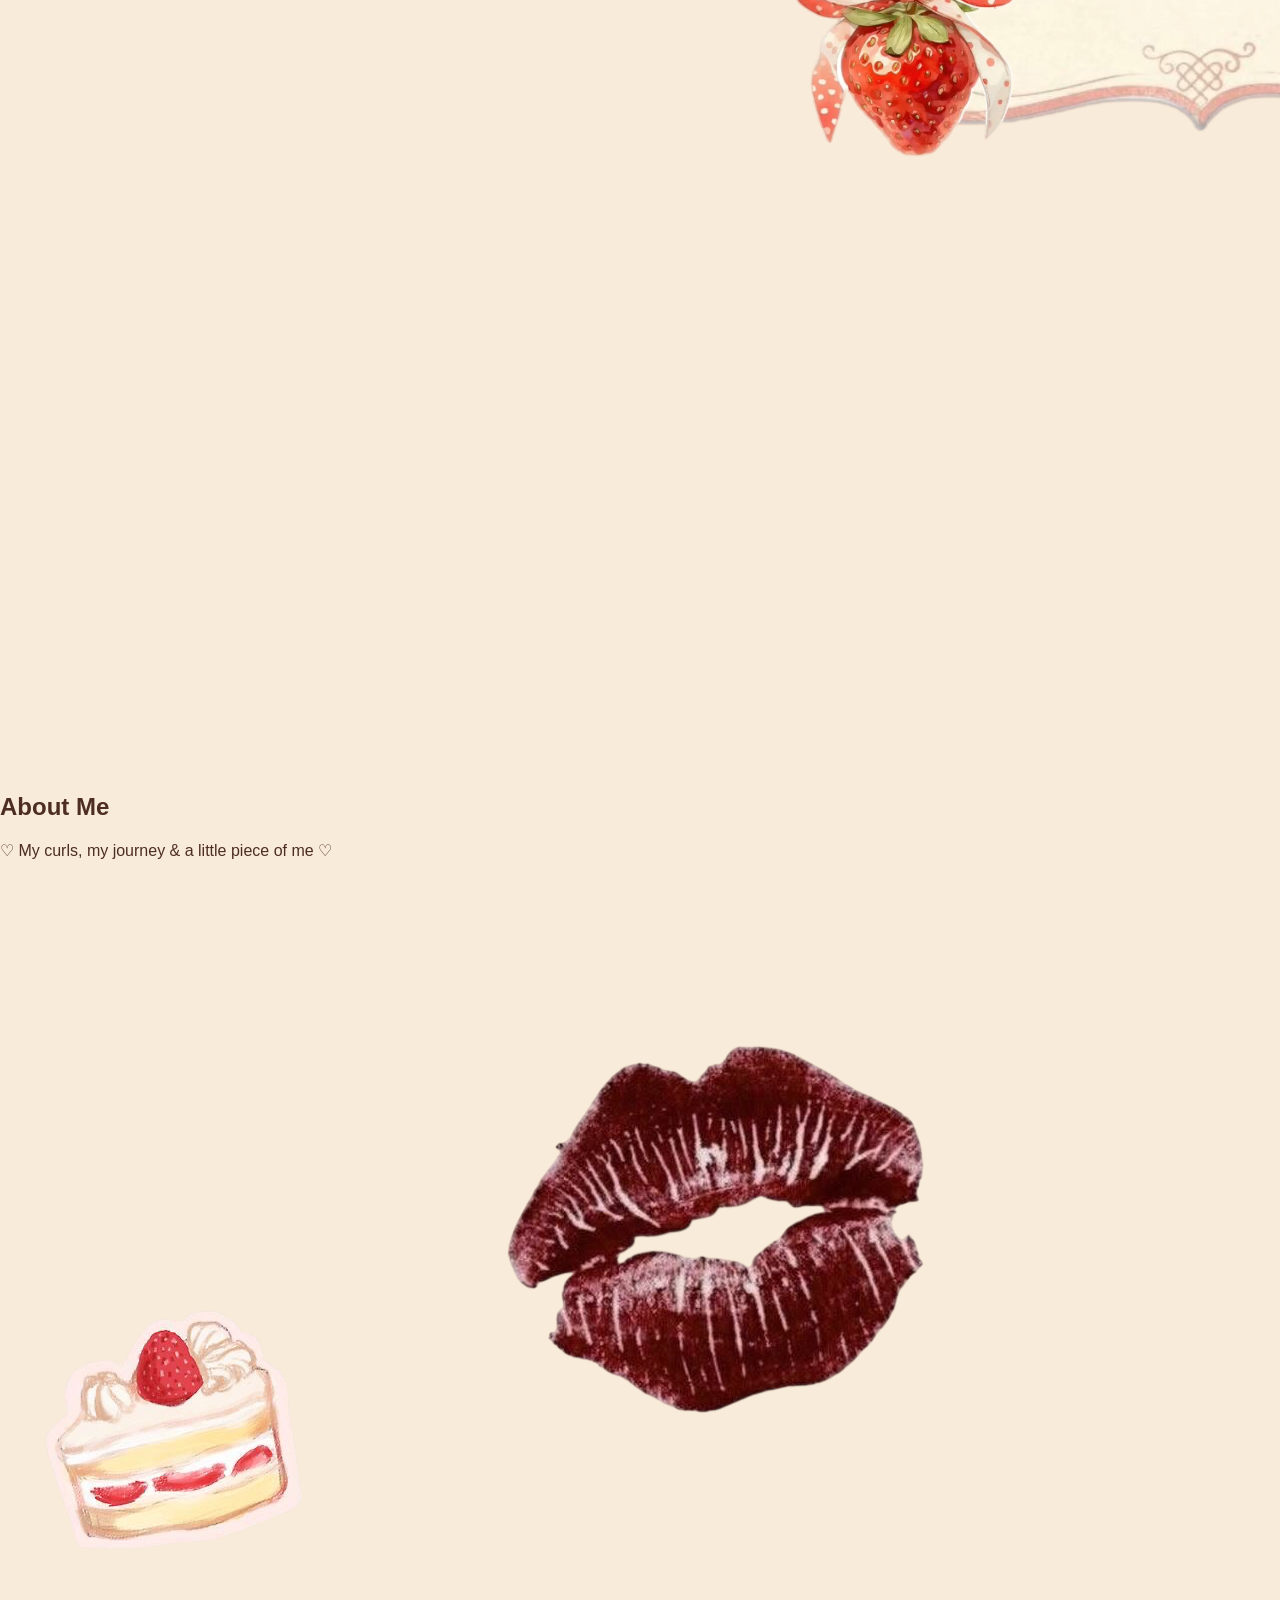
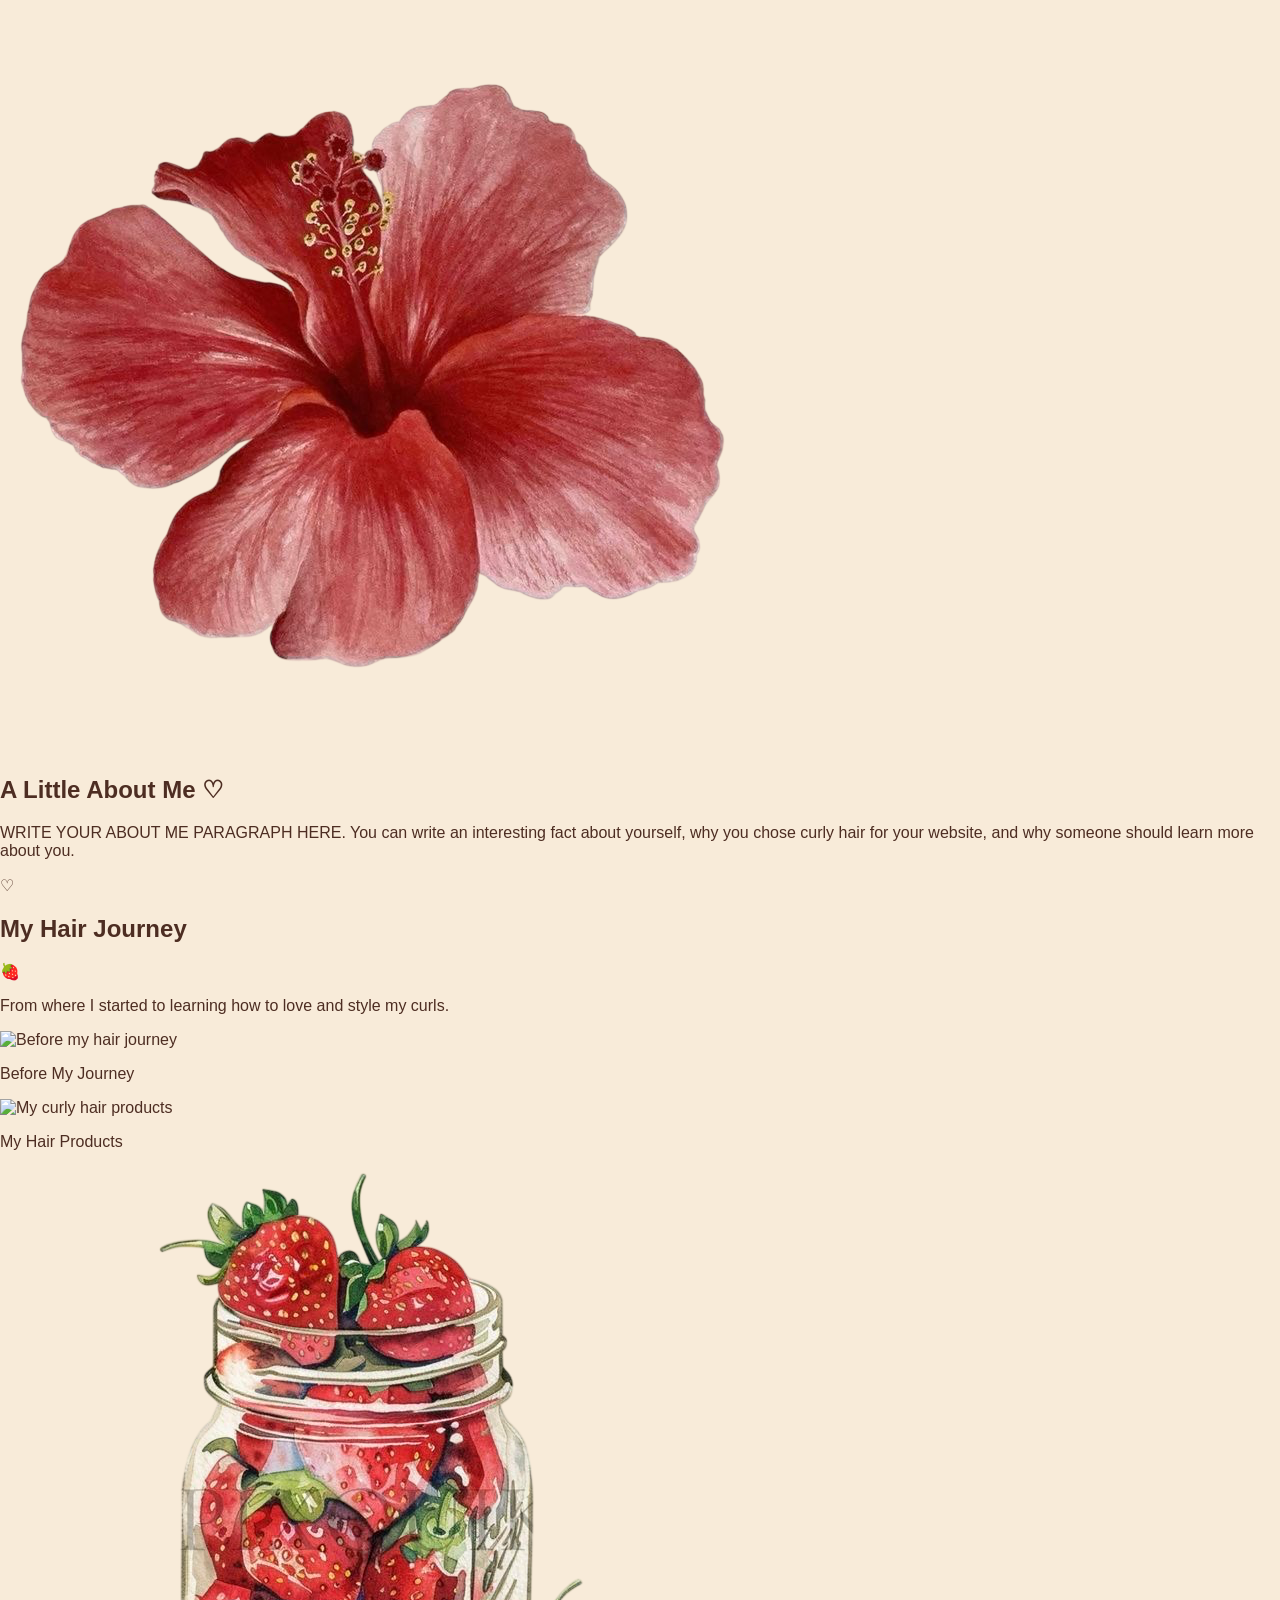
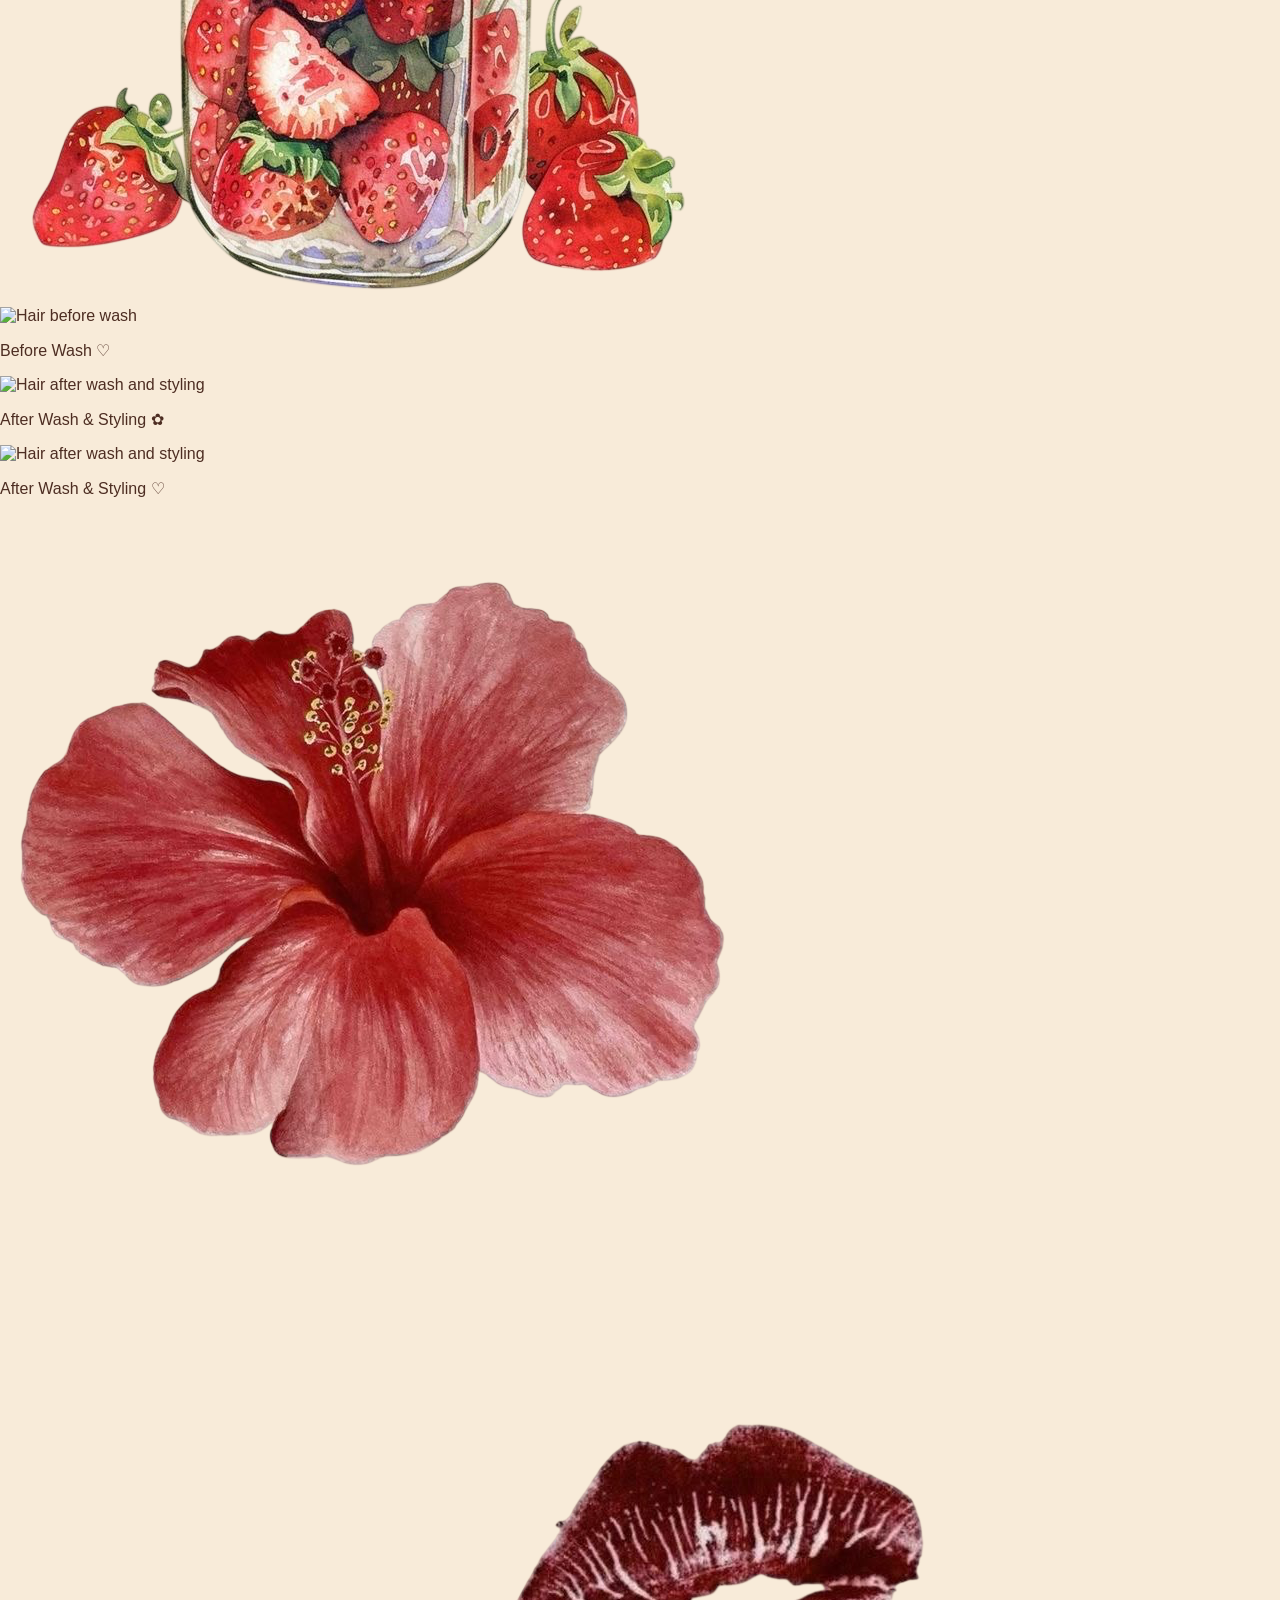
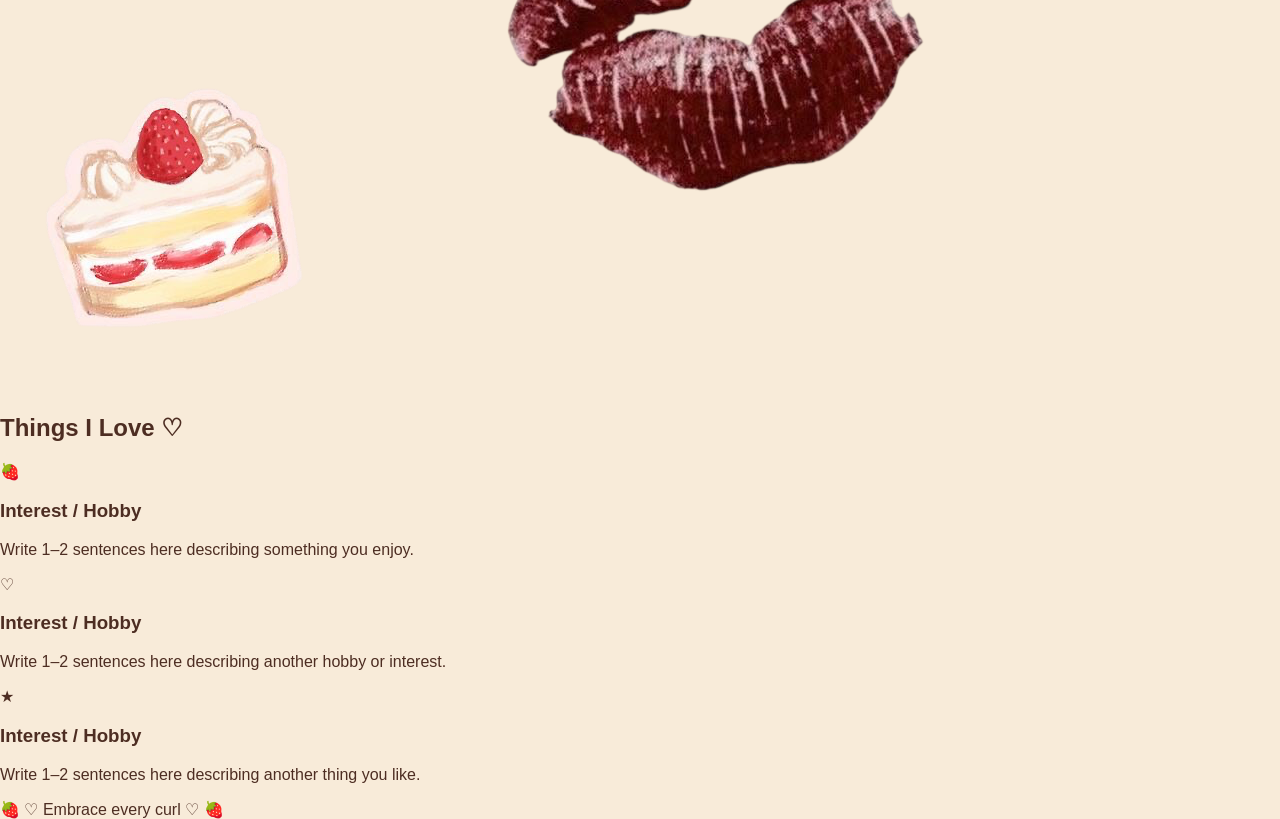
==== commit 7a5679e6: "Update page title and enhance content" ====
--- a/about.html
+++ b/about.html
@@ -1,38 +1,364 @@
 <!DOCTYPE html>
 <html>
 <head>
-    <title>About Me</title>
+    <title>About Me | My Curly Hair Journey</title>
+    <meta name="viewport" content="width=device-width, initial-scale=1.0">
     <link rel="stylesheet" href="style.css">
 </head>
-  
+
 <body>
+
+<!-- NAVIGATION -->
 <nav>
     <a href="index.html">Home</a>
     <a href="about.html">About Me</a>
     <a href="links.html">Links</a>
 </nav>
-    
-<h1>About Me</h1>
-<h2>My Hair Journey</h2>
-    <p>I started caring more about my natural curls, when I noticed all the damage that my hair went throught. All because I wanted my hair to be straight.I decided to chop off all my hair off, well the part that was still straight and start over with my curls. I am trying to love, embrace and take care of my natural hair and let it growth a proper lenght.</p>
-<h3>Where I started</h3>
-<img src="IMG_0641.png" alt="My hair before my curly hair journey">
-<img src="IMG_0638.jpeg" alt="Products I use for my curly hair">
-<h2>Wash Day Transformation</h2>
-<h3>Before Wash</h3>
-<img src="65bd6041-2921-4b5b-a8df-8ee622223185.jpeg" alt="My hair before wash day"> 
-<h3>After Washing and Styling</h3>
-<img src="IMG_0635.jpeg" alt="My curls after washing and styling">
-<img src="IMG_0637.jpeg" alt="My curls after washing and styling">
-<h2>A Little About Me</h2>
-<p>
-My hair begin to thining, so I got a perm on my curly hair to make it straight. But as time went by, I begin to missed my curls and my hair was looking rough and damaged. So I decided to chop all off and start all over again. I love experimenting with my hair, I have cut my hair several times, and times where even straight I could not hold it in a ponytail. Something that I learned througout my curly hair journey is that the better I take care of my hair, the more the curls shrink, shine and growth.
-<h2>My Hobbies & Interests</h2>
-<ul>
-    <li><strong>Watching Movies 1:</strong> I love watching any kind of movies, just as long as I find it interesting. But I do love watching horror/scary movies better than other genres because I like to know how scary a movie can be or how scared I end up being. </li>
-    <li><strong>Reading 2:</strong> I started to like reading books when I was in middle school, since than from time to time, I always stop at barnes and nobles and buy books to read. Because I have so many hobbies that I like to do, I kind of have this rotation system, where there is a period of time of like one month of just straight reading or switch to something else.</li>
-    <li><strong>Cooking 3:</strong> I started to cook one summer, when I was in High School, and I really enjoy looking up recepies and trying to making them. I still doit, from time to time, but it is something I want to get back at, because is still so many recepies that I want to try to make.</li>
-</ul>
-</p>
+
+
+<main class="about-page">
+
+    <!-- ======================================
+         BACKGROUND SCRAPBOOK DECORATIONS
+         ====================================== -->
+
+    <div class="about-gingham-corner"></div>
+    <div class="about-sage-corner"></div>
+
+    <!-- BIG DOLL -->
+    <img class="about-decor doll-big"
+         src="doll2.png"
+         alt="">
+
+    <!-- SMALL / MEDIUM DOLL -->
+    <img class="about-decor doll-small"
+         src="doll1.png"
+         alt="">
+
+    <!-- STRAWBERRY BRANCH -->
+    <img class="about-decor strawberry-branch"
+         src="strawberries.png"
+         alt="">
+
+    <!-- RED BOW -->
+    <img class="about-decor about-red-bow"
+         src="redbow.png"
+         alt="">
+
+    <!-- PAPER CLIP -->
+    <img class="about-decor about-paperclip"
+         src="clip.png"
+         alt="">
+
+    <!-- STRIPED SCRAP PAPERS -->
+    <img class="about-decor stripe-paper stripe-one"
+         src="stripes.png"
+         alt="">
+
+    <img class="about-decor stripe-paper stripe-two"
+         src="stripes.png"
+         alt="">
+
+    <!-- DECORATIVE STAR -->
+    <img class="about-decor about-star"
+         src="star.png"
+         alt="">
+
+
+    <!-- ======================================
+         TITLE
+         ====================================== -->
+
+    <section class="about-header">
+
+        <p class="about-mini-title">
+            🍓 A Little About Me 🍓
+        </p>
+
+        <div class="about-title-box">
+
+            <img class="title-frame-image"
+                 src="titleframe.png"
+                 alt="">
+
+            <h1>About Me</h1>
+
+        </div>
+
+        <p class="about-subtitle">
+            ♡ My curls, my journey & a little piece of me ♡
+        </p>
+
+    </section>
+
+
+    <!-- ======================================
+         ABOUT ME INTRO
+         ====================================== -->
+
+    <section class="about-intro-section">
+
+        <!-- cake decoration -->
+        <img class="about-decor little-cake"
+             src="cake.png"
+             alt="">
+
+        <!-- kiss -->
+        <img class="about-decor kiss-mark"
+             src="kiss.png"
+             alt="">
+
+        <!-- red flower -->
+        <img class="about-decor red-flower intro-flower"
+             src="flower.png"
+             alt="">
+
+
+        <div class="about-intro-card">
+
+            <div class="about-green-tape"></div>
+
+            <h2>A Little About Me ♡</h2>
+
+            <p>
+                WRITE YOUR ABOUT ME PARAGRAPH HERE.
+                You can write an interesting fact about yourself,
+                why you chose curly hair for your website, and why
+                someone should learn more about you.
+            </p>
+
+        </div>
+
+    </section>
+
+
+
+    <!-- ======================================
+         MY HAIR JOURNEY
+         ====================================== -->
+
+    <section class="hair-journey-section">
+
+        <div class="journey-paper-title">
+            <span>♡</span>
+            <h2>My Hair Journey</h2>
+            <span>🍓</span>
+        </div>
+
+        <p class="journey-subtitle">
+            From where I started to learning how to love and style my curls.
+        </p>
+
+
+        <!-- ==================================
+             TOP: SMALL BEFORE + PRODUCTS
+             ================================== -->
+
+        <div class="journey-top-row">
+
+
+            <!-- SMALL BEFORE JOURNEY PHOTO -->
+            <div class="journey-item before-journey-item">
+
+                <div class="green-photo-tape"></div>
+
+                <div class="mini-photo-frame">
+
+                    <!--
+                    REPLACE THIS FILE NAME
+                    WITH YOUR BEFORE HAIR JOURNEY PHOTO
+                    -->
+                    <img src="YOUR-BEFORE-JOURNEY-PHOTO.jpeg"
+                         alt="Before my hair journey">
+
+                </div>
+
+                <p>Before My Journey</p>
+
+            </div>
+
+
+
+            <!-- PRODUCTS PHOTO -->
+            <div class="journey-item products-item">
+
+                <div class="striped-photo-tape"></div>
+
+                <div class="products-photo-frame">
+
+                    <!--
+                    REPLACE THIS FILE NAME
+                    WITH YOUR PRODUCTS PHOTO
+                    -->
+                    <img src="YOUR-PRODUCTS-PHOTO.jpeg"
+                         alt="My curly hair products">
+
+                </div>
+
+                <p>My Hair Products</p>
+
+            </div>
+
+        </div>
+
+
+        <!-- Strawberry jar between photo groups -->
+        <img class="about-decor strawberry-jar"
+             src="jar.png"
+             alt="">
+
+
+        <!-- ==================================
+             MAIN 3 HAIR PHOTOS
+             ================================== -->
+
+        <div class="main-hair-photos">
+
+
+            <!-- BEFORE WASH -->
+            <div class="hair-polaroid before-wash-card">
+
+                <div class="polaroid-red-tape"></div>
+
+                <!--
+                REPLACE THIS FILE NAME
+                WITH YOUR BEFORE WASH PHOTO
+                -->
+                <img src="YOUR-BEFORE-WASH-PHOTO.jpeg"
+                     alt="Hair before wash">
+
+                <p>Before Wash ♡</p>
+
+            </div>
+
+
+
+            <!-- AFTER WASH #1 -->
+            <div class="hair-polaroid after-card-one">
+
+                <div class="polaroid-green-tape"></div>
+
+                <!--
+                REPLACE THIS FILE NAME
+                WITH YOUR FIRST AFTER WASH PHOTO
+                -->
+                <img src="YOUR-AFTER-1-PHOTO.jpeg"
+                     alt="Hair after wash and styling">
+
+                <p>After Wash & Styling ✿</p>
+
+            </div>
+
+
+
+            <!-- AFTER WASH #2 -->
+            <div class="hair-polaroid after-card-two">
+
+                <div class="polaroid-red-tape"></div>
+
+                <!--
+                REPLACE THIS FILE NAME
+                WITH YOUR SECOND AFTER WASH PHOTO
+                -->
+                <img src="YOUR-AFTER-2-PHOTO.jpeg"
+                     alt="Hair after wash and styling">
+
+                <p>After Wash & Styling ♡</p>
+
+            </div>
+
+        </div>
+
+
+        <!-- Flower decoration -->
+        <img class="about-decor red-flower journey-flower"
+             src="flower.png"
+             alt="">
+
+    </section>
+
+
+
+    <!-- ======================================
+         THINGS I LOVE
+         ====================================== -->
+
+    <section class="things-love-section">
+
+        <img class="about-decor bottom-cake"
+             src="cake.png"
+             alt="">
+
+        <img class="about-decor bottom-kiss"
+             src="kiss.png"
+             alt="">
+
+
+        <div class="things-love-card">
+
+            <div class="love-card-tape"></div>
+
+            <h2>Things I Love ♡</h2>
+
+            <div class="interest">
+
+                <span>🍓</span>
+
+                <div>
+                    <h3>Interest / Hobby</h3>
+
+                    <p>
+                        Write 1–2 sentences here describing
+                        something you enjoy.
+                    </p>
+                </div>
+
+            </div>
+
+
+            <div class="interest">
+
+                <span>♡</span>
+
+                <div>
+                    <h3>Interest / Hobby</h3>
+
+                    <p>
+                        Write 1–2 sentences here describing
+                        another hobby or interest.
+                    </p>
+                </div>
+
+            </div>
+
+
+            <div class="interest">
+
+                <span>★</span>
+
+                <div>
+                    <h3>Interest / Hobby</h3>
+
+                    <p>
+                        Write 1–2 sentences here describing
+                        another thing you like.
+                    </p>
+                </div>
+
+            </div>
+
+        </div>
+
+
+        <div class="bottom-strawberry-message">
+            🍓 ♡ Embrace every curl ♡ 🍓
+        </div>
+
+    </section>
+
+
+</main>
+
 </body>
 </html>
+
--- a/style.css
+++ b/style.css
@@ -1,43 +1,1809 @@
-body { 
-    background-color: #FFF4E6; 
+:root {
+    --cream: #FFF7EA;
+    --paper: #FFF9ED;
+    --soft-pink: #F3C6CE;
+    --dusty-pink: #D98F9D;
+    --sage: #AEBB91;
+    --light-sage: #DDE3C7;
+    --caramel: #B77A50;
+    --warm-brown: #85583E;
+    --chocolate: #4D2D22;
+}
+
+* {
+    box-sizing: border-box;
+}
+
+body {
+    margin: 0;
+    background: #F8EBD9;
+    color: var(--chocolate);
     font-family: Arial, sans-serif;
-    color: #4A2C20; 
-    margin: 0;
-} 
-
-
-
-nav { 
-    background-color: #5C321E;
+}
+
+
+/* =========================
+   NAVIGATION
+   ========================= */
+
+nav {
+    background: var(--cream);
     padding: 20px;
     text-align: center;
-}
-nav a { 
-    color: #FFF4E6;
+    border-bottom: 3px solid var(--soft-pink);
+    position: relative;
+    z-index: 100;
+}
+
+nav a {
+    color: var(--chocolate);
     text-decoration: none;
-    margin: 0 20px;
+    margin: 0 12px;
+    padding: 9px 16px;
     font-weight: bold;
-}
+    border-radius: 18px;
+    display: inline-block;
+    transition: 0.3s;
+}
+
 nav a:hover {
-    color: #EBC9A8;
-    text-decoration-line: underline;
-    text-decoration-style: wavy;
-    text-decoration-thickness: 2px;
-    text-underline-offset: 6px;
-} 
- img {
-     max-width: 400px;
-     height: auto;
-     border-radius: 20px;
-     display: block;
-     margin: 20px auto;
- }
-
-h1 {
-    color: #5C321E;
+    background: var(--soft-pink);
+    transform: translateY(-2px) rotate(-2deg);
+}
+
+
+/* =========================
+   MAIN SCRAPBOOK PAGE
+   ========================= */
+
+.scrapbook-page {
+    max-width: 1000px;
+    margin: 35px auto 70px;
+    padding: 85px 55px 70px;
+
+    position: relative;
+    overflow: hidden;
+
+    background-color: var(--paper);
+
+    border: 2px solid var(--warm-brown);
+    border-radius: 25px;
+
+    box-shadow:
+        8px 9px 0 var(--soft-pink),
+        14px 15px 0 var(--light-sage);
+}
+
+
+/* subtle paper texture */
+
+.scrapbook-page::before {
+    content: "";
+    position: absolute;
+    inset: 0;
+
+    background-image:
+        radial-gradient(
+            rgba(133, 88, 62, 0.12) 1px,
+            transparent 1px
+        );
+
+    background-size: 9px 9px;
+    opacity: 0.25;
+
+    pointer-events: none;
+}
+
+
+/* =========================
+   BACKGROUND PAPER CORNERS
+   ========================= */
+
+.paper-corner {
+    position: absolute;
+    pointer-events: none;
+    z-index: 0;
+}
+
+
+/* gingham top left */
+
+.gingham-top {
+    width: 360px;
+    height: 160px;
+
+    top: -45px;
+    left: -55px;
+
+    transform: rotate(-6deg);
+
+    background-color: #F5CFD5;
+
+    background-image:
+        linear-gradient(
+            90deg,
+            rgba(255,255,255,.48) 50%,
+            transparent 50%
+        ),
+        linear-gradient(
+            rgba(255,255,255,.48) 50%,
+            transparent 50%
+        );
+
+    background-size: 28px 28px;
+
+    clip-path: polygon(
+        0 0,
+        100% 0,
+        96% 65%,
+        88% 72%,
+        80% 64%,
+        70% 76%,
+        60% 67%,
+        50% 78%,
+        40% 66%,
+        30% 76%,
+        20% 67%,
+        10% 75%,
+        0 68%
+    );
+}
+
+
+/* sage top right */
+
+.sage-top {
+    width: 350px;
+    height: 190px;
+
+    top: -45px;
+    right: -70px;
+
+    background: var(--light-sage);
+
+    transform: rotate(5deg);
+
+    clip-path: polygon(
+        0 0,
+        100% 0,
+        100% 100%,
+        87% 91%,
+        77% 100%,
+        65% 89%,
+        52% 98%,
+        40% 87%,
+        28% 96%,
+        16% 85%,
+        5% 93%
+    );
+}
+
+
+/* brown bottom paper */
+
+.brown-bottom {
+    width: 470px;
+    height: 130px;
+
+    bottom: -45px;
+    left: 25%;
+
+    background: #B98C6C;
+
+    transform: rotate(-3deg);
+
+    clip-path: polygon(
+        0 25%,
+        10% 13%,
+        20% 24%,
+        30% 10%,
+        40% 22%,
+        50% 8%,
+        60% 20%,
+        70% 10%,
+        80% 22%,
+        90% 11%,
+        100% 20%,
+        100% 100%,
+        0 100%
+    );
+}
+
+
+/* gingham bottom */
+
+.gingham-bottom {
+    width: 310px;
+    height: 110px;
+
+    bottom: -20px;
+    right: -65px;
+
+    transform: rotate(-9deg);
+
+    background-color: #F5CFD5;
+
+    background-image:
+        linear-gradient(
+            90deg,
+            rgba(255,255,255,.48) 50%,
+            transparent 50%
+        ),
+        linear-gradient(
+            rgba(255,255,255,.48) 50%,
+            transparent 50%
+        );
+
+    background-size: 25px 25px;
+}
+
+
+/* =========================
+   REAL PNG DECORATIONS
+   ========================= */
+
+.decor {
+    position: absolute;
+    object-fit: contain;
+    pointer-events: none;
+}
+
+
+/* PAPER CLIP */
+
+.paperclip {
+    width: 290px;
+    max-width: none;
+
+    top: -25px;
+    left: -55px;
+
+    transform: rotate(-12deg);
+
+    z-index: 15;
+}
+
+
+/* BIGGER BOW */
+
+.top-bow {
+    width: 520px;
+    max-width: none;
+
+    top: -85px;
+    right: -130px;
+
+    transform: rotate(6deg);
+
+    z-index: 15;
+}
+
+
+/* BIGGER WHITE FLOWER */
+
+.white-flower {
+    width: 390px;
+    max-width: none;
+
+    top: 120px;
+    right: -100px;
+
+    transform: rotate(10deg);
+
+    z-index: 12;
+}
+
+
+/* =========================
+   PAPER SCRAPS
+   ========================= */
+
+.paper-scrap {
+    position: absolute;
+    object-fit: contain;
+    pointer-events: none;
+    opacity: .96;
+    z-index: 3;
+}
+
+
+/* paper1 stays smaller */
+
+.scrap-one {
+    width: 250px;
+    max-width: none;
+
+    top: 390px;
+    right: -45px;
+
+    transform: rotate(10deg);
+}
+
+
+/* OTHER SCRAPS ARE BIGGER */
+
+.scrap-two {
+    width: 470px;
+    max-width: none;
+
+    top: 650px;
+    left: -150px;
+
+    transform: rotate(-10deg);
+}
+
+.scrap-three {
+    width: 500px;
+    max-width: none;
+
+    top: 930px;
+    right: -175px;
+
+    transform: rotate(9deg);
+}
+
+.scrap-four {
+    width: 480px;
+    max-width: none;
+
+    bottom: 260px;
+    right: -165px;
+
+    transform: rotate(-8deg);
+}
+
+.scrap-five {
+    width: 510px;
+    max-width: none;
+
+    bottom: -55px;
+    left: 22%;
+
+    transform: rotate(5deg);
+}
+
+
+/* =========================
+   HOME SECTION
+   ========================= */
+
+.home-section {
+    position: relative;
+    z-index: 10;
+
     text-align: center;
-    margin-top: 40px;
-}
-body {
-    bacground-color: pink;
-}
+
+    padding: 30px 5px 90px;
+}
+
+
+.mini-label {
+    width: fit-content;
+
+    margin: 0 auto 18px;
+    padding: 10px 22px;
+
+    background: var(--light-sage);
+
+    color: var(--chocolate);
+
+    font-size: 13px;
+    font-weight: bold;
+    letter-spacing: 2px;
+
+    border-radius: 3px;
+
+    transform: rotate(-2deg);
+
+    box-shadow: 3px 4px 0 var(--sage);
+}
+
+
+.home-section h1 {
+    margin: 12px 0 5px;
+
+    color: var(--chocolate);
+
+    font-family: Georgia, "Times New Roman", serif;
+
+    font-size: 48px;
+
+    text-shadow: 3px 3px 0 var(--soft-pink);
+}
+
+
+.title-decor {
+    display: flex;
+    justify-content: center;
+    gap: 18px;
+
+    margin: 7px 0 28px;
+}
+
+
+.title-decor span {
+    font-size: 30px;
+}
+
+
+.title-decor span:nth-child(1) {
+    color: var(--warm-brown);
+}
+
+.title-decor span:nth-child(2) {
+    color: var(--dusty-pink);
+}
+
+.title-decor span:nth-child(3) {
+    color: var(--chocolate);
+}
+
+
+/* =========================
+   NEW TEXT BOX
+   ========================= */
+
+.intro-paper {
+    max-width: 820px;
+
+    margin: 0 auto 65px;
+
+    padding: 35px 45px;
+
+    position: relative;
+
+    background:
+        linear-gradient(
+            rgba(255, 244, 246, 0.97),
+            rgba(255, 249, 241, 0.97)
+        );
+
+    border: 2px solid #E7B5BF;
+
+    border-radius: 18px;
+
+    box-shadow:
+        5px 6px 0 rgba(217, 143, 157, 0.22);
+
+    z-index: 20;
+}
+
+
+/* subtle paper dots */
+
+.intro-paper::before {
+    content: "";
+
+    position: absolute;
+    inset: 0;
+
+    border-radius: 18px;
+
+    background-image:
+        radial-gradient(
+            rgba(133, 88, 62, .10) 1px,
+            transparent 1px
+        );
+
+    background-size: 10px 10px;
+
+    opacity: .30;
+
+    pointer-events: none;
+}
+
+
+.intro-text {
+    position: relative;
+    z-index: 2;
+
+    margin: 0;
+
+    font-family: Georgia, "Times New Roman", serif;
+
+    font-size: 17px;
+    font-style: italic;
+
+    line-height: 1.8;
+
+    text-align: left;
+
+    color: var(--chocolate);
+}
+
+
+.intro-heart {
+    position: absolute;
+
+    color: var(--dusty-pink);
+
+    font-family: Georgia, serif;
+
+    font-size: 30px;
+
+    z-index: 3;
+}
+
+
+.heart-one {
+    top: 8px;
+    left: 12px;
+}
+
+
+.heart-two {
+    right: 14px;
+    bottom: 7px;
+}
+
+
+/* =========================
+   HAIR DISPLAY
+   ========================= */
+
+.hair-display {
+    position: relative;
+
+    display: flex;
+    justify-content: center;
+    align-items: center;
+
+    gap: 55px;
+
+    min-height: 380px;
+
+    padding: 25px 0;
+}
+
+
+/* =========================
+   STICKY NOTES
+   ========================= */
+
+.sticky-note {
+    position: relative;
+
+    width: 180px;
+    min-height: 175px;
+
+    padding: 40px 20px 28px;
+
+    display: flex;
+    flex-direction: column;
+    justify-content: center;
+
+    font-family: Georgia, "Times New Roman", serif;
+
+    border: 1px solid rgba(77,45,34,.3);
+
+    box-shadow: 5px 7px 0 rgba(133,88,62,.3);
+
+    z-index: 15;
+
+    clip-path: polygon(
+        2% 3%,
+        97% 0,
+        100% 88%,
+        91% 93%,
+        80% 90%,
+        69% 97%,
+        58% 91%,
+        46% 98%,
+        35% 91%,
+        24% 97%,
+        13% 90%,
+        3% 94%
+    );
+}
+
+
+.sticky-note p {
+    margin: 7px 0;
+
+    font-size: 18px;
+    font-style: italic;
+
+    line-height: 1.35;
+}
+
+
+.sticky-note span {
+    font-size: 27px;
+}
+
+
+.pink-note {
+    background: #EFBFC8;
+    transform: rotate(-6deg);
+}
+
+
+.green-note {
+    background: #CDD7B4;
+    transform: rotate(5deg);
+}
+
+
+/* sticky note tape */
+
+.note-tape {
+    position: absolute;
+
+    width: 72px;
+    height: 22px;
+
+    top: -4px;
+    left: 50%;
+
+    transform: translateX(-50%) rotate(-4deg);
+
+    background: rgba(238,218,184,.9);
+}
+
+
+/* =========================
+   MAIN HAIR PHOTO
+   ========================= */
+
+.main-photo {
+    position: relative;
+
+    z-index: 16;
+
+    transform: rotate(-2deg);
+}
+
+
+.main-photo > img:first-of-type {
+    width: 230px;
+    height: 305px;
+
+    object-fit: cover;
+
+    display: block;
+
+    background: #FFFDF7;
+
+    padding: 12px 12px 40px;
+
+    border: 2px solid #D6D1BE;
+
+    box-shadow: 7px 8px 0 var(--sage);
+}
+
+
+.photo-tape {
+    position: absolute;
+
+    width: 90px;
+    height: 27px;
+
+    top: -11px;
+    left: 50%;
+
+    transform: translateX(-50%) rotate(7deg);
+
+    background: rgba(217,143,157,.85);
+
+    z-index: 20;
+}
+
+
+/* BIGGER SOLO FLOWER */
+
+.photo-real-flower {
+    position: absolute;
+
+    width: 175px !important;
+    height: 175px !important;
+    max-width: none !important;
+
+    object-fit: contain !important;
+
+    padding: 0 !important;
+
+    border: 0 !important;
+    box-shadow: none !important;
+    background: transparent !important;
+
+    left: -75px;
+    bottom: -45px;
+
+    z-index: 25;
+
+    transform: rotate(-12deg);
+}
+
+
+/* =========================
+   BIG PINK LONG FLOWER
+   ========================= */
+
+.pink-long-flower {
+    width: 410px;
+    max-width: none;
+
+    left: -150px;
+    bottom: -20px;
+
+    transform: rotate(-8deg);
+
+    z-index: 13;
+}
+
+
+/* doodles */
+
+.small-doodle {
+    position: absolute;
+
+    color: var(--warm-brown);
+
+    font-family: Georgia, serif;
+
+    z-index: 17;
+}
+
+
+.doodle-a {
+    left: 11%;
+    bottom: 10px;
+
+    font-size: 36px;
+}
+
+
+.doodle-b {
+    right: 10%;
+    top: 20px;
+
+    font-size: 35px;
+}
+
+
+.doodle-c {
+    right: 5%;
+    bottom: 20px;
+
+    font-size: 30px;
+}
+
+
+/* =========================
+   LOVE YOUR CURLS
+   ========================= */
+
+.curl-collage {
+    position: relative;
+
+    z-index: 10;
+
+    margin: 5px -20px 30px;
+
+    padding: 65px 40px 85px;
+
+    text-align: center;
+
+    background: #EFB7C1;
+
+    box-shadow: 8px 9px 0 rgba(174,187,145,.6);
+
+    clip-path: polygon(
+        0 4%,
+        7% 2%,
+        14% 4%,
+        22% 1%,
+        30% 3%,
+        39% 1%,
+        48% 4%,
+        58% 1%,
+        67% 3%,
+        76% 1%,
+        86% 4%,
+        94% 2%,
+        100% 4%,
+        100% 95%,
+        94% 97%,
+        87% 94%,
+        79% 98%,
+        70% 95%,
+        61% 98%,
+        52% 95%,
+        43% 98%,
+        34% 95%,
+        25% 98%,
+        16% 95%,
+        8% 98%,
+        0 95%
+    );
+}
+
+
+/* gingham tape */
+
+.collage-tape-top {
+    position: absolute;
+
+    width: 110px;
+    height: 28px;
+
+    top: 6px;
+    left: 50%;
+
+    transform: translateX(-50%) rotate(2deg);
+
+    background-color: #F5CFD5;
+
+    background-image:
+        linear-gradient(
+            90deg,
+            rgba(255,255,255,.55) 50%,
+            transparent 50%
+        ),
+        linear-gradient(
+            rgba(255,255,255,.55) 50%,
+            transparent 50%
+        );
+
+    background-size: 15px 15px;
+}
+
+
+.scrapbook-decor {
+    display: flex;
+    justify-content: center;
+
+    gap: 22px;
+
+    margin-bottom: 4px;
+
+    font-size: 29px;
+
+    color: var(--chocolate);
+}
+
+
+.curl-collage h2 {
+    margin: 8px 0;
+
+    font-family: Georgia, "Times New Roman", serif;
+
+    font-size: 42px;
+
+    color: var(--chocolate);
+}
+
+
+.collage-message {
+    margin-bottom: 40px;
+
+    color: var(--chocolate);
+
+    font-family: Georgia, "Times New Roman", serif;
+
+    font-size: 16px;
+}
+
+
+/* =========================
+   BOTTOM POLAROIDS
+   ========================= */
+
+.curl-pictures {
+    position: relative;
+
+    display: flex;
+    justify-content: center;
+    align-items: center;
+
+    gap: 0;
+
+    margin-top: 20px;
+
+    z-index: 15;
+}
+
+
+.photo-card {
+    position: relative;
+
+    background: var(--cream);
+
+    padding: 10px 10px 34px;
+
+    border: 1px solid #D2BCA5;
+
+    box-shadow: 4px 5px 0 rgba(133,88,62,.25);
+
+    z-index: 15;
+}
+
+
+.photo-card img {
+    width: 190px;
+    height: 210px;
+
+    display: block;
+
+    object-fit: cover;
+}
+
+
+.card-one {
+    transform: rotate(-5deg);
+    margin-right: -10px;
+}
+
+
+.card-two {
+    transform: rotate(2deg);
+    z-index: 17;
+}
+
+
+.card-three {
+    transform: rotate(4deg);
+    margin-left: -10px;
+}
+
+
+.collage-tape {
+    position: absolute;
+
+    width: 70px;
+    height: 22px;
+
+    top: -12px;
+    left: 50%;
+
+    z-index: 20;
+}
+
+
+.tape-one {
+    background: rgba(217,143,157,.9);
+    transform: translateX(-50%) rotate(-5deg);
+}
+
+
+.tape-two {
+    background: rgba(255,247,234,.95);
+    transform: translateX(-50%) rotate(3deg);
+}
+
+
+.tape-three {
+    background: rgba(174,187,145,.95);
+    transform: translateX(-50%) rotate(5deg);
+}
+
+
+/* =========================
+   MUCH BIGGER FALLING FLOWERS
+   ========================= */
+
+.falling-flowers {
+    width: 430px;
+    max-width: none;
+
+    left: -135px;
+    bottom: -25px;
+
+    transform: rotate(-5deg);
+
+    z-index: 18;
+}
+
+
+/* bottom doodles */
+
+.collage-heart,
+.collage-flower,
+.collage-curl {
+    position: absolute;
+
+    color: var(--chocolate);
+
+    z-index: 20;
+}
+
+
+.heart-left {
+    left: 45px;
+    top: 85px;
+
+    font-size: 39px;
+}
+
+
+.heart-right {
+    right: 45px;
+    top: 130px;
+
+    font-size: 40px;
+}
+
+
+.collage-flower {
+    right: 70px;
+    top: 75px;
+
+    font-size: 37px;
+}
+
+
+.collage-curl {
+    right: 50px;
+    bottom: 55px;
+
+    font-size: 45px;
+}
+
+
+/* =========================
+   PHONE / SMALL SCREEN
+   ========================= */
+
+@media (max-width: 700px) {
+
+    .scrapbook-page {
+        margin: 20px 12px 50px;
+
+        padding: 65px 18px 55px;
+    }
+
+
+    nav {
+        padding: 14px 5px;
+    }
+
+
+    nav a {
+        margin: 3px;
+        padding: 8px 10px;
+    }
+
+
+    .home-section h1 {
+        font-size: 35px;
+    }
+
+
+    .mini-label {
+        font-size: 11px;
+    }
+
+
+    /* text paper */
+
+    .intro-paper {
+        padding: 28px 22px;
+        margin-bottom: 45px;
+    }
+
+
+    .intro-text {
+        font-size: 15px;
+        line-height: 1.65;
+    }
+
+
+    /* top decorations */
+
+    .paperclip {
+        width: 170px;
+        left: -45px;
+    }
+
+
+    .top-bow {
+        width: 290px;
+        right: -95px;
+        top: -55px;
+    }
+
+
+    .white-flower {
+        width: 220px;
+        right: -85px;
+        top: 100px;
+    }
+
+
+    /* paper scraps */
+
+    .scrap-one {
+        width: 160px;
+        right: -45px;
+    }
+
+
+    .scrap-two {
+        width: 290px;
+        left: -120px;
+    }
+
+
+    .scrap-three {
+        width: 300px;
+        right: -130px;
+    }
+
+
+    .scrap-four {
+        width: 290px;
+        right: -125px;
+    }
+
+
+    .scrap-five {
+        width: 310px;
+    }
+
+
+    /* hair display */
+
+    .hair-display {
+        gap: 10px;
+        min-height: 300px;
+    }
+
+
+    .sticky-note {
+        width: 105px;
+        min-height: 125px;
+
+        padding: 28px 8px 16px;
+    }
+
+
+    .sticky-note p {
+        font-size: 13px;
+    }
+
+
+    .sticky-note span {
+        font-size: 20px;
+    }
+
+
+    .main-photo > img:first-of-type {
+        width: 145px;
+        height: 210px;
+
+        padding: 8px 8px 28px;
+    }
+
+
+    .note-tape {
+        width: 50px;
+        height: 15px;
+    }
+
+
+    .photo-tape {
+        width: 60px;
+        height: 18px;
+    }
+
+
+    /* flowers stay noticeable on mobile */
+
+    .photo-real-flower {
+        width: 90px !important;
+        height: 90px !important;
+
+        left: -38px;
+        bottom: -25px;
+    }
+
+
+    .pink-long-flower {
+        width: 240px;
+        left: -100px;
+    }
+
+
+    /* pink collage */
+
+    .curl-collage {
+        margin-left: -8px;
+        margin-right: -8px;
+
+        padding: 50px 10px 65px;
+    }
+
+
+    .curl-collage h2 {
+        font-size: 30px;
+    }
+
+
+    .collage-message {
+        font-size: 13px;
+    }
+
+
+    .photo-card {
+        padding: 6px 6px 22px;
+    }
+
+
+    .photo-card img {
+        width: 105px;
+        height: 135px;
+    }
+
+
+    .card-one {
+        margin-right: -7px;
+    }
+
+
+    .card-three {
+        margin-left: -7px;
+    }
+
+
+    .collage-tape {
+        width: 45px;
+        height: 14px;
+    }
+
+
+    /* falling flower MUCH larger than before */
+
+    .falling-flowers {
+        width: 245px;
+        left: -95px;
+        bottom: -20px;
+    }
+
+
+    .gingham-top {
+        width: 230px;
+        height: 115px;
+    }
+
+
+    .sage-top {
+        width: 210px;
+        height: 125px;
+    }
+}
+/* ==================================================
+   FINAL EXTRA-LARGE SCRAPBOOK DECORATIONS
+   Paste this at the VERY BOTTOM of style.css
+   ================================================== */
+
+
+/* Keep the scrapbook page able to hold decorations */
+.scrapbook-page {
+    position: relative;
+    overflow: hidden;
+}
+
+
+/* =========================
+   HUGE TOP PINK PAPER CLIP
+   ========================= */
+
+.paperclip {
+    width: 360px !important;
+    max-width: none !important;
+
+    top: -30px !important;
+    left: -75px !important;
+
+    transform: rotate(-12deg) !important;
+
+    z-index: 25 !important;
+}
+
+
+/* =========================
+   HUGE TOP RIGHT BOW
+   Bigger + LOWER like design
+   ========================= */
+
+.top-bow {
+    width: 650px !important;
+    max-width: none !important;
+
+    top: -20px !important;
+    right: -180px !important;
+
+    transform: rotate(5deg) !important;
+
+    z-index: 25 !important;
+}
+
+
+/* =========================
+   BIG WHITE FLOWER BRANCH
+   ========================= */
+
+.white-flower {
+    width: 520px !important;
+    max-width: none !important;
+
+    top: 180px !important;
+    right: -135px !important;
+
+    transform: rotate(13deg) !important;
+
+    z-index: 18 !important;
+}
+
+
+/* =========================
+   PAPER 1
+   Keep this one smaller
+   ========================= */
+
+.scrap-one {
+    width: 260px !important;
+    max-width: none !important;
+
+    top: 455px !important;
+    right: -35px !important;
+
+    transform: rotate(10deg) !important;
+
+    z-index: 4 !important;
+}
+
+
+/* =========================
+   BIG PAPER SCRAPS
+   ========================= */
+
+/* Left-side torn paper */
+.scrap-two {
+    width: 650px !important;
+    max-width: none !important;
+
+    top: 690px !important;
+    left: -250px !important;
+
+    transform: rotate(-12deg) !important;
+
+    z-index: 4 !important;
+}
+
+
+/* Right-side torn paper */
+.scrap-three {
+    width: 680px !important;
+    max-width: none !important;
+
+    top: 970px !important;
+    right: -270px !important;
+
+    transform: rotate(11deg) !important;
+
+    z-index: 4 !important;
+}
+
+
+/* Lower-right torn paper */
+.scrap-four {
+    width: 670px !important;
+    max-width: none !important;
+
+    bottom: 260px !important;
+    right: -260px !important;
+
+    transform: rotate(-10deg) !important;
+
+    z-index: 4 !important;
+}
+
+
+/* Large bottom paper */
+.scrap-five {
+    width: 720px !important;
+    max-width: none !important;
+
+    bottom: -115px !important;
+    left: 5% !important;
+
+    transform: rotate(4deg) !important;
+
+    z-index: 4 !important;
+}
+
+
+/* =========================
+   BIG PINK FLOWER
+   BY THE MAIN HAIR PHOTO
+   ========================= */
+
+.photo-real-flower {
+    width: 240px !important;
+    height: 240px !important;
+    max-width: none !important;
+
+    left: -105px !important;
+    bottom: -75px !important;
+
+    padding: 0 !important;
+    margin: 0 !important;
+
+    border: none !important;
+    box-shadow: none !important;
+
+    background: transparent !important;
+
+    object-fit: contain !important;
+
+    transform: rotate(-10deg) !important;
+
+    z-index: 30 !important;
+}
+
+
+/* =========================
+   LARGE LONG PINK FLOWER
+   ========================= */
+
+.pink-long-flower {
+    width: 570px !important;
+    max-width: none !important;
+
+    left: -210px !important;
+    bottom: -55px !important;
+
+    transform: rotate(-7deg) !important;
+
+    z-index: 17 !important;
+}
+
+
+/* =========================
+   HUGE FALLING FLOWERS
+   ========================= */
+
+.falling-flowers {
+    width: 600px !important;
+    max-width: none !important;
+
+    left: -170px !important;
+    bottom: -65px !important;
+
+    transform: rotate(-4deg) !important;
+
+    z-index: 22 !important;
+}
+
+
+/* =========================
+   MAKE TOP PAPER PIECES
+   MORE OBVIOUS
+   ========================= */
+
+.gingham-top {
+    width: 430px !important;
+    height: 185px !important;
+
+    top: -35px !important;
+    left: -70px !important;
+}
+
+
+.sage-top {
+    width: 430px !important;
+    height: 225px !important;
+
+    top: -30px !important;
+    right: -80px !important;
+}
+
+
+/* =========================
+   MAKE BOTTOM PAPER BIGGER
+   ========================= */
+
+.brown-bottom {
+    width: 600px !important;
+    height: 175px !important;
+
+    bottom: -60px !important;
+    left: 18% !important;
+}
+
+
+.gingham-bottom {
+    width: 430px !important;
+    height: 150px !important;
+
+    bottom: -25px !important;
+    right: -85px !important;
+}
+
+
+/* =========================
+   TEXT PAPER
+   Keeps writing readable
+   ========================= */
+
+.intro-paper {
+    position: relative !important;
+
+    max-width: 830px !important;
+
+    padding: 38px 48px !important;
+
+    background:
+        linear-gradient(
+            135deg,
+            rgba(255, 250, 242, 0.98),
+            rgba(255, 239, 241, 0.98)
+        ) !important;
+
+    border: 2px solid rgba(217, 143, 157, 0.55) !important;
+
+    box-shadow:
+        7px 8px 0 rgba(174, 187, 145, 0.25) !important;
+
+    z-index: 15 !important;
+}
+
+
+/* little tape on text box */
+.intro-paper::after {
+    content: "";
+
+    position: absolute;
+
+    width: 105px;
+    height: 27px;
+
+    top: -14px;
+    left: 50%;
+
+    transform: translateX(-50%) rotate(-2deg);
+
+    background: rgba(243, 198, 206, 0.85);
+
+    z-index: 5;
+}
+
+
+/* =========================
+   MORE SPACE AROUND PHOTO
+   FOR LARGE DECORATIONS
+   ========================= */
+
+.hair-display {
+    min-height: 460px !important;
+
+    padding-top: 55px !important;
+    padding-bottom: 75px !important;
+}
+
+
+/* =========================
+   BIGGER LOVE YOUR CURLS
+   PAPER AREA
+   ========================= */
+
+.curl-collage {
+    padding-top: 80px !important;
+    padding-bottom: 125px !important;
+
+    margin-top: 25px !important;
+}
+
+
+/* =========================
+   BIGGER DECORATIVE HEARTS
+   ========================= */
+
+.heart-left {
+    font-size: 52px !important;
+
+    left: 35px !important;
+    top: 95px !important;
+}
+
+
+.heart-right {
+    font-size: 55px !important;
+
+    right: 35px !important;
+    top: 145px !important;
+}
+
+
+.collage-flower {
+    font-size: 48px !important;
+
+    right: 85px !important;
+    top: 75px !important;
+}
+
+
+.collage-curl {
+    font-size: 55px !important;
+
+    right: 45px !important;
+    bottom: 45px !important;
+}
+
+
+/* ==================================================
+   TABLET / PHONE VERSION
+   Still BIG — not tiny
+   ================================================== */
+
+@media (max-width: 700px) {
+
+    /* Pink paper clip */
+    .paperclip {
+        width: 240px !important;
+
+        top: -20px !important;
+        left: -70px !important;
+    }
+
+
+    /* BOW - large and lower */
+    .top-bow {
+        width: 400px !important;
+
+        top: -5px !important;
+        right: -145px !important;
+    }
+
+
+    /* White flower branch */
+    .white-flower {
+        width: 310px !important;
+
+        top: 135px !important;
+        right: -115px !important;
+    }
+
+
+    /* Keep paper1 moderate */
+    .scrap-one {
+        width: 185px !important;
+
+        right: -55px !important;
+        top: 390px !important;
+    }
+
+
+    /* LARGE scraps */
+    .scrap-two {
+        width: 410px !important;
+
+        left: -175px !important;
+        top: 630px !important;
+    }
+
+
+    .scrap-three {
+        width: 420px !important;
+
+        right: -185px !important;
+        top: 850px !important;
+    }
+
+
+    .scrap-four {
+        width: 410px !important;
+
+        right: -175px !important;
+        bottom: 230px !important;
+    }
+
+
+    .scrap-five {
+        width: 450px !important;
+
+        left: -30px !important;
+        bottom: -80px !important;
+    }
+
+
+    /* Main-photo flower */
+    .photo-real-flower {
+        width: 135px !important;
+        height: 135px !important;
+
+        left: -55px !important;
+        bottom: -42px !important;
+    }
+
+
+    /* Long flower */
+    .pink-long-flower {
+        width: 330px !important;
+
+        left: -135px !important;
+        bottom: -25px !important;
+    }
+
+
+    /* FALLING FLOWERS — much more visible */
+    .falling-flowers {
+        width: 360px !important;
+
+        left: -130px !important;
+        bottom: -45px !important;
+    }
+
+
+    /* Bigger top background papers */
+    .gingham-top {
+        width: 290px !important;
+        height: 135px !important;
+
+        left: -65px !important;
+    }
+
+
+    .sage-top {
+        width: 270px !important;
+        height: 155px !important;
+
+        right: -75px !important;
+    }
+
+
+    /* More room for decorations */
+    .hair-display {
+        min-height: 350px !important;
+
+        padding-top: 45px !important;
+        padding-bottom: 65px !important;
+    }
+
+
+    /* Text stays above scraps */
+    .intro-paper {
+        z-index: 30 !important;
+
+        padding: 30px 24px !important;
+    }
+
+
+    /* Pink bottom section */
+    .curl-collage {
+        padding-bottom: 95px !important;
+    }
+}
+
+/* 0657 WHITE FLOWER — lower + lying across photo area */
+.white-flower {
+    width: 430px !important;
+    max-width: none !important;
+
+    top: 610px !important;
+    right: 40px !important;
+
+    transform: rotate(72deg) !important;
+    transform-origin: center !important;
+
+    z-index: 19 !important;
+
+    object-fit: contain !important;
+    pointer-events: none !important;
+}
+
+
+/* Phone / iPad size */
+@media (max-width: 700px) {
+    .white-flower {
+        width: 270px !important;
+
+        top: 555px !important;
+        right: -5px !important;
+
+        transform: rotate(72deg) !important;
+
+        z-index: 19 !important;
+    }
+}
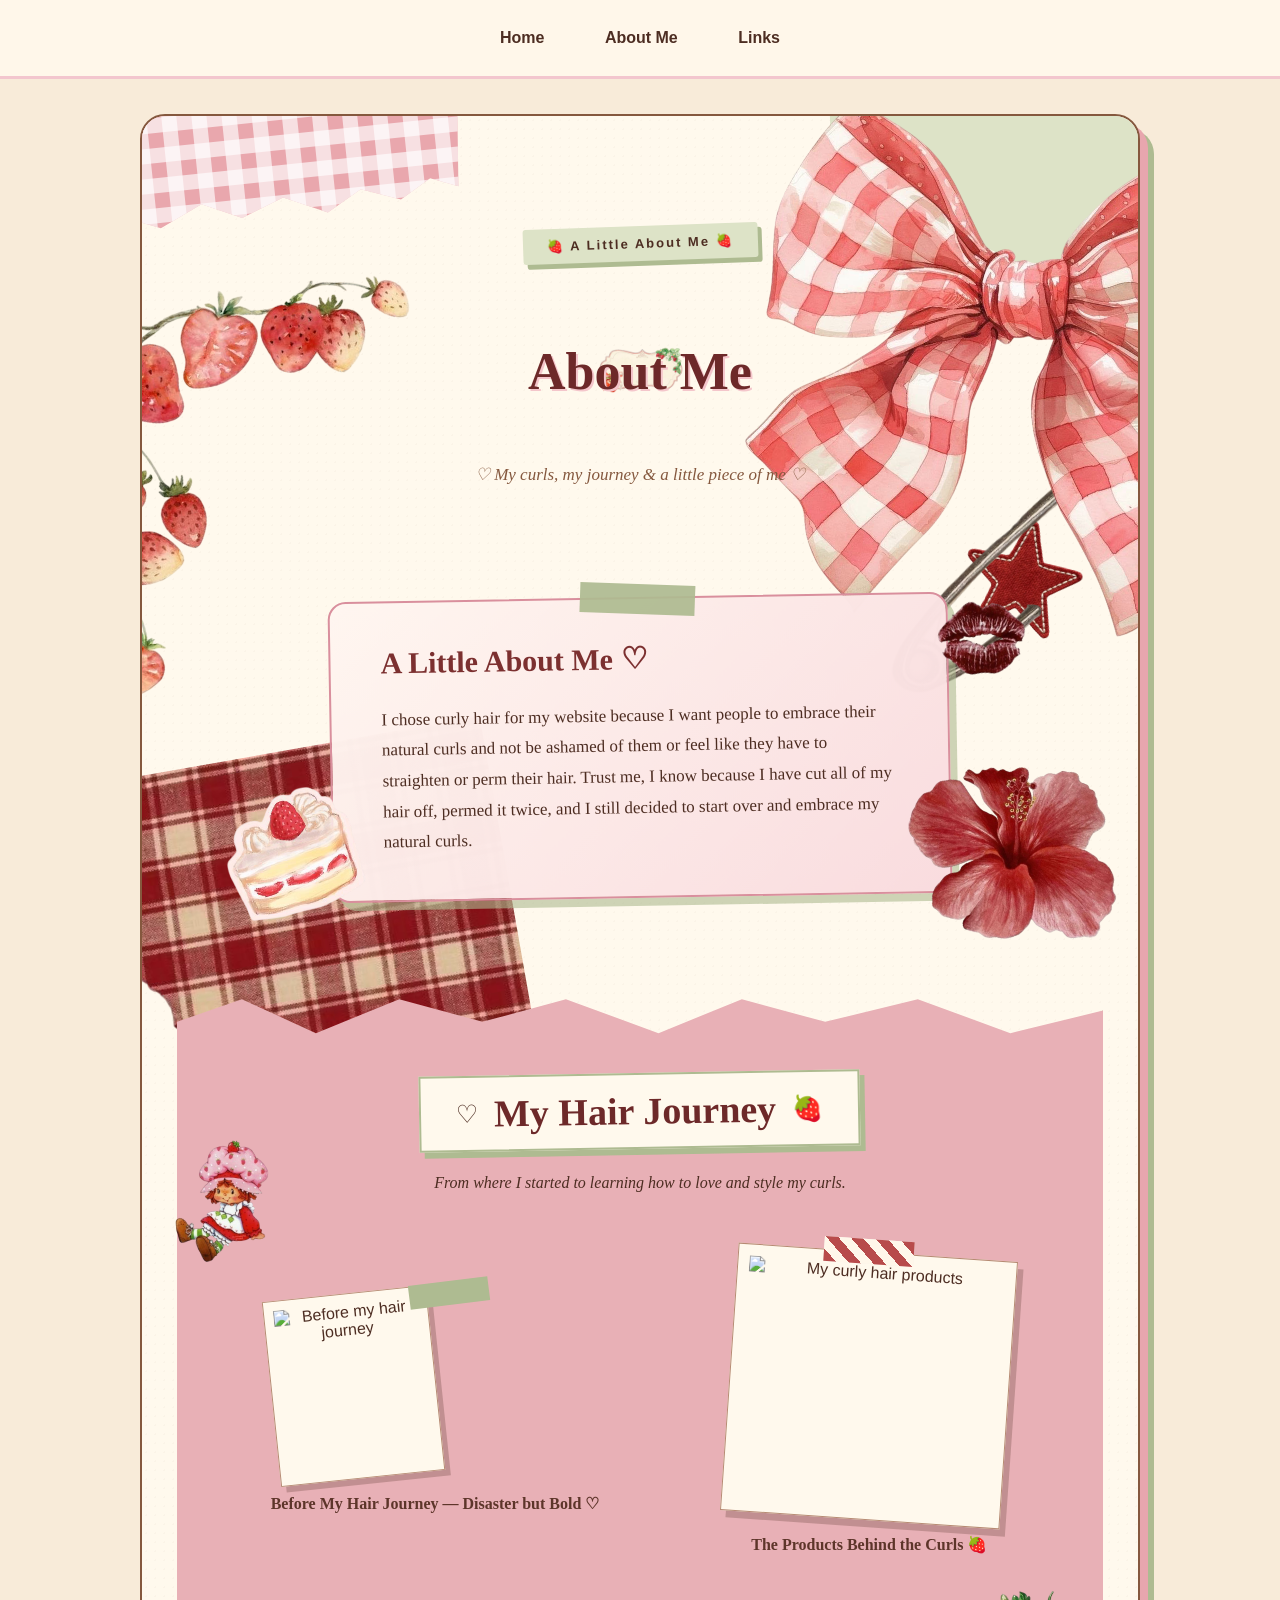
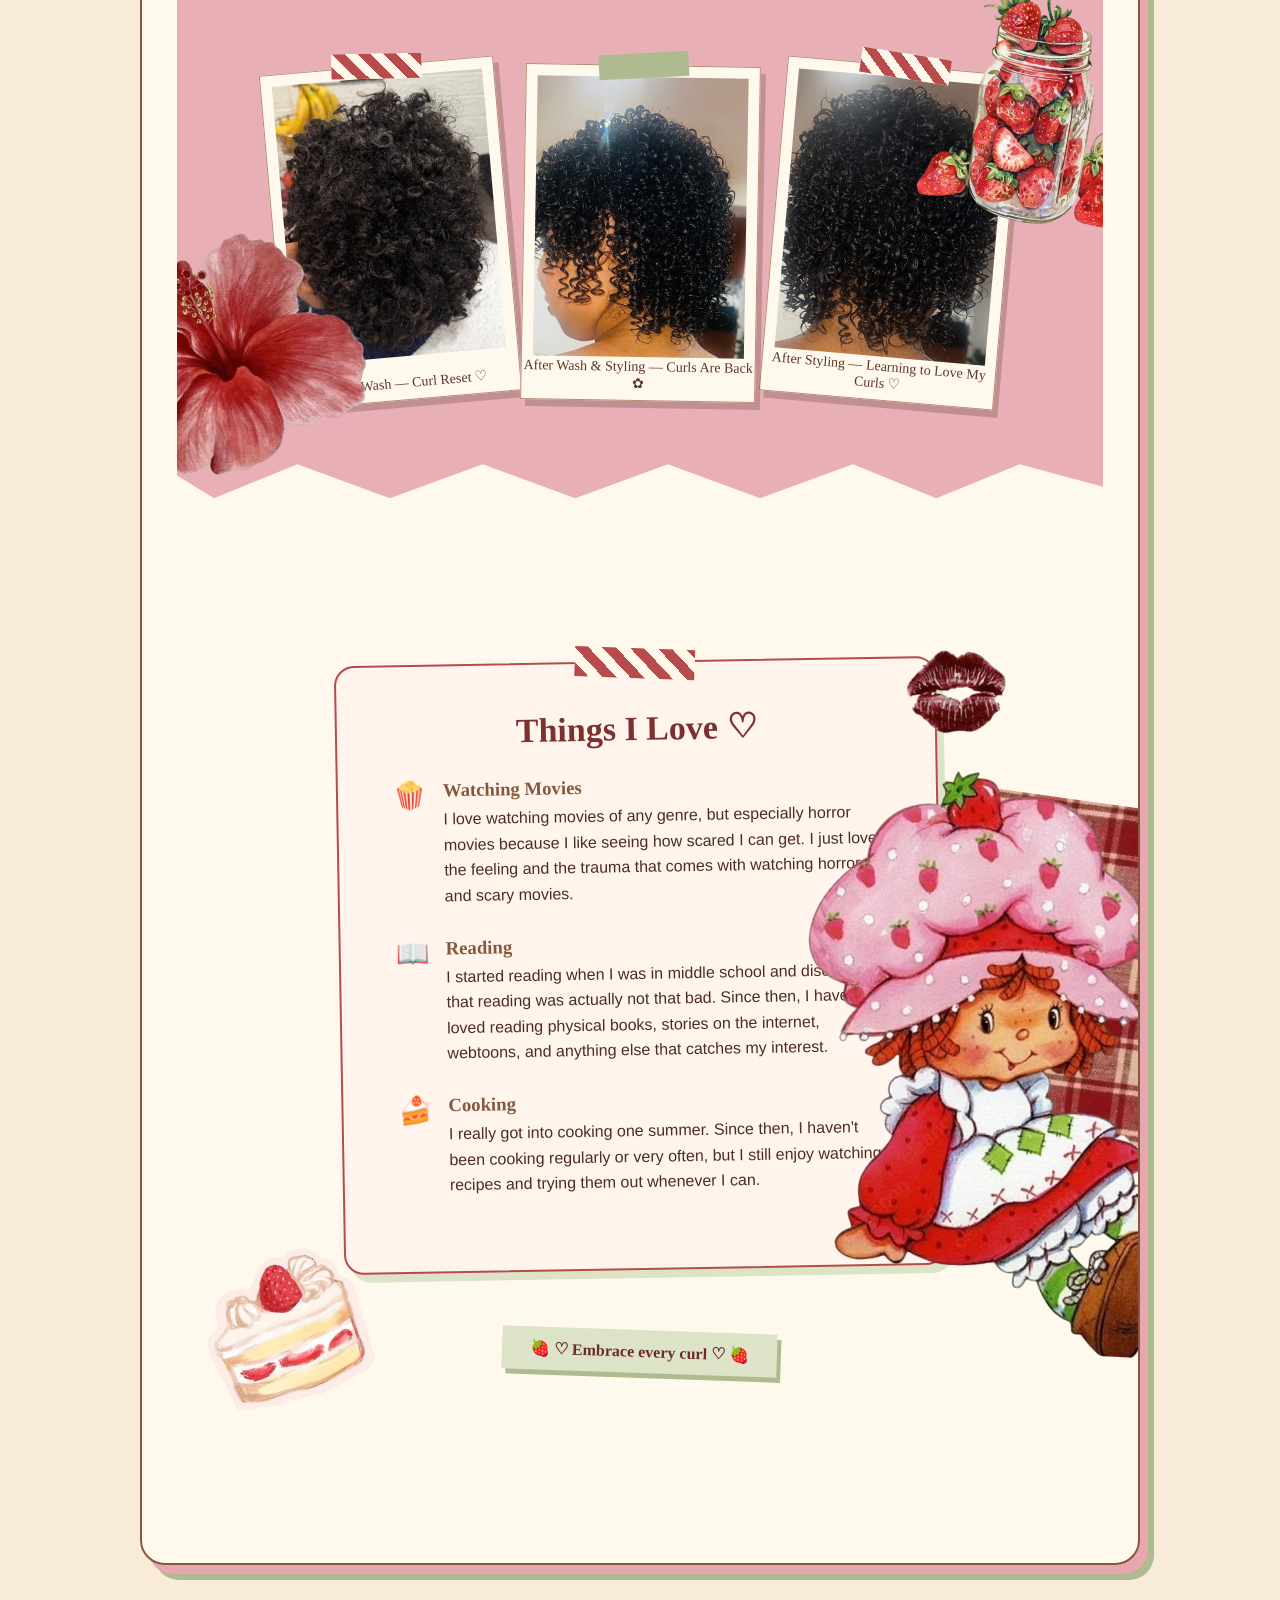
==== commit d1c691cc: "Update about.html" ====
--- a/about.html
+++ b/about.html
@@ -18,39 +18,30 @@
 
 <main class="about-page">
 
-    <!-- ======================================
-         BACKGROUND SCRAPBOOK DECORATIONS
-         ====================================== -->
-
+    <!-- BACKGROUND DECORATIONS -->
     <div class="about-gingham-corner"></div>
     <div class="about-sage-corner"></div>
 
-    <!-- BIG DOLL -->
     <img class="about-decor doll-big"
          src="doll2.png"
          alt="">
 
-    <!-- SMALL / MEDIUM DOLL -->
     <img class="about-decor doll-small"
          src="doll1.png"
          alt="">
 
-    <!-- STRAWBERRY BRANCH -->
     <img class="about-decor strawberry-branch"
          src="strawberries.png"
          alt="">
 
-    <!-- RED BOW -->
     <img class="about-decor about-red-bow"
          src="redbow.png"
          alt="">
 
-    <!-- PAPER CLIP -->
     <img class="about-decor about-paperclip"
          src="clip.png"
          alt="">
 
-    <!-- STRIPED SCRAP PAPERS -->
     <img class="about-decor stripe-paper stripe-one"
          src="stripes.png"
          alt="">
@@ -59,16 +50,12 @@
          src="stripes.png"
          alt="">
 
-    <!-- DECORATIVE STAR -->
     <img class="about-decor about-star"
          src="star.png"
          alt="">
 
 
-    <!-- ======================================
-         TITLE
-         ====================================== -->
-
+    <!-- TITLE -->
     <section class="about-header">
 
         <p class="about-mini-title">
@@ -92,23 +79,17 @@
     </section>
 
 
-    <!-- ======================================
-         ABOUT ME INTRO
-         ====================================== -->
-
+    <!-- ABOUT ME INTRO -->
     <section class="about-intro-section">
 
-        <!-- cake decoration -->
         <img class="about-decor little-cake"
              src="cake.png"
              alt="">
 
-        <!-- kiss -->
         <img class="about-decor kiss-mark"
              src="kiss.png"
              alt="">
 
-        <!-- red flower -->
         <img class="about-decor red-flower intro-flower"
              src="flower.png"
              alt="">
@@ -121,10 +102,11 @@
             <h2>A Little About Me ♡</h2>
 
             <p>
-                WRITE YOUR ABOUT ME PARAGRAPH HERE.
-                You can write an interesting fact about yourself,
-                why you chose curly hair for your website, and why
-                someone should learn more about you.
+                I chose curly hair for my website because I want people to embrace
+                their natural curls and not be ashamed of them or feel like they
+                have to straighten or perm their hair. Trust me, I know because
+                I have cut all of my hair off, permed it twice, and I still decided
+                to start over and embrace my natural curls.
             </p>
 
         </div>
@@ -132,11 +114,7 @@
     </section>
 
 
-
-    <!-- ======================================
-         MY HAIR JOURNEY
-         ====================================== -->
-
+    <!-- MY HAIR JOURNEY -->
     <section class="hair-journey-section">
 
         <div class="journey-paper-title">
@@ -150,10 +128,7 @@
         </p>
 
 
-        <!-- ==================================
-             TOP: SMALL BEFORE + PRODUCTS
-             ================================== -->
-
+        <!-- BEFORE JOURNEY + PRODUCTS -->
         <div class="journey-top-row">
 
 
@@ -164,19 +139,14 @@
 
                 <div class="mini-photo-frame">
 
-                    <!--
-                    REPLACE THIS FILE NAME
-                    WITH YOUR BEFORE HAIR JOURNEY PHOTO
-                    -->
                     <img src="YOUR-BEFORE-JOURNEY-PHOTO.jpeg"
                          alt="Before my hair journey">
 
                 </div>
 
-                <p>Before My Journey</p>
-
-            </div>
-
+                <p>Before My Hair Journey — Disaster but Bold ♡</p>
+
+            </div>
 
 
             <!-- PRODUCTS PHOTO -->
@@ -186,32 +156,24 @@
 
                 <div class="products-photo-frame">
 
-                    <!--
-                    REPLACE THIS FILE NAME
-                    WITH YOUR PRODUCTS PHOTO
-                    -->
                     <img src="YOUR-PRODUCTS-PHOTO.jpeg"
                          alt="My curly hair products">
 
                 </div>
 
-                <p>My Hair Products</p>
-
-            </div>
-
-        </div>
-
-
-        <!-- Strawberry jar between photo groups -->
+                <p>The Products Behind the Curls 🍓</p>
+
+            </div>
+
+        </div>
+
+
         <img class="about-decor strawberry-jar"
              src="jar.png"
              alt="">
 
 
-        <!-- ==================================
-             MAIN 3 HAIR PHOTOS
-             ================================== -->
-
+        <!-- MAIN 3 HAIR PHOTOS -->
         <div class="main-hair-photos">
 
 
@@ -220,17 +182,12 @@
 
                 <div class="polaroid-red-tape"></div>
 
-                <!--
-                REPLACE THIS FILE NAME
-                WITH YOUR BEFORE WASH PHOTO
-                -->
-                <img src="YOUR-BEFORE-WASH-PHOTO.jpeg"
+                <img src="65bd6041-2921-4b5b-a8df-8ee622223185.jpeg"
                      alt="Hair before wash">
 
-                <p>Before Wash ♡</p>
-
-            </div>
-
+                <p>Before Wash — Curl Reset ♡</p>
+
+            </div>
 
 
             <!-- AFTER WASH #1 -->
@@ -238,17 +195,12 @@
 
                 <div class="polaroid-green-tape"></div>
 
-                <!--
-                REPLACE THIS FILE NAME
-                WITH YOUR FIRST AFTER WASH PHOTO
-                -->
-                <img src="YOUR-AFTER-1-PHOTO.jpeg"
+                <img src="IMG_0635.jpeg"
                      alt="Hair after wash and styling">
 
-                <p>After Wash & Styling ✿</p>
-
-            </div>
-
+                <p>After Wash & Styling — Curls Are Back ✿</p>
+
+            </div>
 
 
             <!-- AFTER WASH #2 -->
@@ -256,21 +208,16 @@
 
                 <div class="polaroid-red-tape"></div>
 
-                <!--
-                REPLACE THIS FILE NAME
-                WITH YOUR SECOND AFTER WASH PHOTO
-                -->
-                <img src="YOUR-AFTER-2-PHOTO.jpeg"
+                <img src="IMG_0637.jpeg"
                      alt="Hair after wash and styling">
 
-                <p>After Wash & Styling ♡</p>
-
-            </div>
-
-        </div>
-
-
-        <!-- Flower decoration -->
+                <p>After Styling — Learning to Love My Curls ♡</p>
+
+            </div>
+
+        </div>
+
+
         <img class="about-decor red-flower journey-flower"
              src="flower.png"
              alt="">
@@ -278,11 +225,7 @@
     </section>
 
 
-
-    <!-- ======================================
-         THINGS I LOVE
-         ====================================== -->
-
+    <!-- THINGS I LOVE -->
     <section class="things-love-section">
 
         <img class="about-decor bottom-cake"
@@ -300,48 +243,57 @@
 
             <h2>Things I Love ♡</h2>
 
+
+            <!-- HOBBY 1 -->
             <div class="interest">
 
-                <span>🍓</span>
+                <span>🍿</span>
 
                 <div>
-                    <h3>Interest / Hobby</h3>
+                    <h3>Watching Movies</h3>
 
                     <p>
-                        Write 1–2 sentences here describing
-                        something you enjoy.
+                        I love watching movies of any genre, but especially horror
+                        movies because I like seeing how scared I can get. I just
+                        love the feeling and the trauma that comes with watching
+                        horror and scary movies.
                     </p>
                 </div>
 
             </div>
 
 
+            <!-- HOBBY 2 -->
             <div class="interest">
 
-                <span>♡</span>
+                <span>📖</span>
 
                 <div>
-                    <h3>Interest / Hobby</h3>
+                    <h3>Reading</h3>
 
                     <p>
-                        Write 1–2 sentences here describing
-                        another hobby or interest.
+                        I started reading when I was in middle school and discovered
+                        that reading was actually not that bad. Since then, I have
+                        loved reading physical books, stories on the internet,
+                        webtoons, and anything else that catches my interest.
                     </p>
                 </div>
 
             </div>
 
 
+            <!-- HOBBY 3 -->
             <div class="interest">
 
-                <span>★</span>
+                <span>🍰</span>
 
                 <div>
-                    <h3>Interest / Hobby</h3>
+                    <h3>Cooking</h3>
 
                     <p>
-                        Write 1–2 sentences here describing
-                        another thing you like.
+                        I really got into cooking one summer. Since then, I haven't
+                        been cooking regularly or very often, but I still enjoy
+                        watching recipes and trying them out whenever I can.
                     </p>
                 </div>
 
@@ -361,4 +313,3 @@
 
 </body>
 </html>
-
--- a/style.css
+++ b/style.css
@@ -1807,3 +1807,1368 @@
         z-index: 19 !important;
     }
 }
+
+/* ==========================================================
+   ABOUT ME PAGE
+   STRAWBERRY SCRAPBOOK DESIGN
+   ========================================================== */
+
+
+/* =========================
+   MAIN ABOUT PAGE
+   ========================= */
+
+.about-page {
+    max-width: 1000px;
+
+    margin: 35px auto 80px;
+
+    padding: 80px 55px 100px;
+
+    position: relative;
+
+    overflow: hidden;
+
+    background-color: #FFF9ED;
+
+    color: #4D2D22;
+
+    border: 2px solid #85583E;
+
+    border-radius: 25px;
+
+    box-shadow:
+        8px 9px 0 #E8A6AE,
+        14px 15px 0 #AEBB91;
+}
+
+
+/* paper texture */
+
+.about-page::before {
+    content: "";
+
+    position: absolute;
+
+    inset: 0;
+
+    background-image:
+        radial-gradient(
+            rgba(133, 88, 62, 0.11) 1px,
+            transparent 1px
+        );
+
+    background-size: 9px 9px;
+
+    opacity: .28;
+
+    pointer-events: none;
+}
+
+
+/* all PNG decorations */
+
+.about-decor {
+    position: absolute;
+
+    object-fit: contain;
+
+    max-width: none;
+
+    pointer-events: none;
+}
+
+
+/* =========================
+   BACKGROUND CORNERS
+   ========================= */
+
+.about-gingham-corner {
+    position: absolute;
+
+    width: 390px;
+    height: 180px;
+
+    top: -40px;
+    left: -65px;
+
+    transform: rotate(-6deg);
+
+    background-color: #E9A7AD;
+
+    background-image:
+        linear-gradient(
+            90deg,
+            rgba(255,255,255,.65) 50%,
+            transparent 50%
+        ),
+        linear-gradient(
+            rgba(255,255,255,.65) 50%,
+            transparent 50%
+        );
+
+    background-size: 30px 30px;
+
+    clip-path: polygon(
+        0 0,
+        100% 0,
+        97% 72%,
+        90% 66%,
+        82% 76%,
+        72% 68%,
+        63% 79%,
+        52% 68%,
+        41% 77%,
+        31% 67%,
+        20% 78%,
+        10% 69%,
+        0 75%
+    );
+
+    z-index: 1;
+}
+
+
+.about-sage-corner {
+    position: absolute;
+
+    width: 400px;
+    height: 200px;
+
+    top: -45px;
+    right: -80px;
+
+    background: #DDE3C7;
+
+    transform: rotate(5deg);
+
+    clip-path: polygon(
+        0 0,
+        100% 0,
+        100% 100%,
+        89% 91%,
+        78% 99%,
+        67% 90%,
+        55% 98%,
+        43% 89%,
+        31% 97%,
+        18% 88%,
+        6% 95%
+    );
+
+    z-index: 1;
+}
+
+
+/* =========================
+   LARGE RED BOW
+   ========================= */
+
+.about-red-bow {
+    width: 570px;
+
+    top: -10px;
+    right: -170px;
+
+    transform: rotate(7deg);
+
+    z-index: 16;
+}
+
+
+/* =========================
+   STRAWBERRY BRANCH
+   ========================= */
+
+.strawberry-branch {
+    width: 500px;
+
+    top: 115px;
+    left: -150px;
+
+    transform: rotate(-12deg);
+
+    z-index: 12;
+}
+
+
+/* =========================
+   PAPER CLIP
+   ========================= */
+
+.about-paperclip {
+    width: 280px;
+
+    top: 255px;
+    right: -60px;
+
+    transform: rotate(12deg);
+
+    z-index: 13;
+}
+
+
+/* =========================
+   STAR
+   ========================= */
+
+.about-star {
+    width: 150px;
+
+    top: 360px;
+    right: 40px;
+
+    transform: rotate(12deg);
+
+    z-index: 10;
+}
+
+
+/* =========================
+   STRIPED SCRAP PAPER
+   ========================= */
+
+.stripe-paper {
+    z-index: 2;
+
+    opacity: .96;
+}
+
+
+.stripe-one {
+    width: 620px;
+
+    top: 650px;
+    left: -230px;
+
+    transform: rotate(-10deg);
+}
+
+
+.stripe-two {
+    width: 680px;
+
+    bottom: 160px;
+    right: -260px;
+
+    transform: rotate(8deg);
+}
+
+
+/* =========================
+   ABOUT HEADER
+   ========================= */
+
+.about-header {
+    position: relative;
+
+    z-index: 20;
+
+    text-align: center;
+
+    padding: 30px 0 55px;
+}
+
+
+.about-mini-title {
+    width: fit-content;
+
+    margin: 0 auto 25px;
+
+    padding: 10px 24px;
+
+    background: #DDE3C7;
+
+    color: #4D2D22;
+
+    font-size: 13px;
+
+    font-weight: bold;
+
+    letter-spacing: 2px;
+
+    border-radius: 3px;
+
+    transform: rotate(-2deg);
+
+    box-shadow: 4px 5px 0 #AEBB91;
+}
+
+
+/* =========================
+   TITLE FRAME
+   ========================= */
+
+.about-title-box {
+    width: 520px;
+    height: 170px;
+
+    max-width: 90%;
+
+    margin: 0 auto;
+
+    position: relative;
+
+    display: flex;
+
+    align-items: center;
+    justify-content: center;
+}
+
+
+.title-frame-image {
+    position: absolute;
+
+    width: 100%;
+    height: 100%;
+
+    object-fit: contain;
+
+    z-index: 1;
+}
+
+
+.about-title-box h1 {
+    position: relative;
+
+    z-index: 3;
+
+    margin: 0;
+
+    font-family: Georgia, "Times New Roman", serif;
+
+    font-size: 52px;
+
+    color: #6D2929;
+
+    text-shadow:
+        2px 2px 0 #F4C6CB;
+}
+
+
+.about-subtitle {
+    margin-top: 8px;
+
+    font-family: Georgia, "Times New Roman", serif;
+
+    font-size: 17px;
+
+    font-style: italic;
+
+    color: #85583E;
+}
+
+
+/* =========================
+   INTRO SECTION
+   ========================= */
+
+.about-intro-section {
+    position: relative;
+
+    z-index: 20;
+
+    min-height: 360px;
+
+    padding: 40px 0 70px;
+}
+
+
+.about-intro-card {
+    width: 70%;
+
+    margin: 0 auto;
+
+    padding: 42px 50px;
+
+    position: relative;
+
+    background:
+        linear-gradient(
+            135deg,
+            rgba(255, 246, 240, .98),
+            rgba(249, 219, 222, .98)
+        );
+
+    border: 2px solid #D98F9D;
+
+    border-radius: 18px;
+
+    box-shadow:
+        7px 8px 0 rgba(174,187,145,.6);
+
+    transform: rotate(-1deg);
+
+    z-index: 10;
+}
+
+
+.about-intro-card h2 {
+    margin-top: 0;
+
+    font-family: Georgia, "Times New Roman", serif;
+
+    color: #7C3030;
+
+    font-size: 30px;
+}
+
+
+.about-intro-card p {
+    margin-bottom: 0;
+
+    font-family: Georgia, "Times New Roman", serif;
+
+    font-size: 17px;
+
+    line-height: 1.8;
+
+    color: #4D2D22;
+}
+
+
+/* green tape */
+
+.about-green-tape {
+    position: absolute;
+
+    width: 115px;
+    height: 30px;
+
+    top: -15px;
+    left: 50%;
+
+    transform:
+        translateX(-50%)
+        rotate(3deg);
+
+    background: #AEBB91;
+
+    opacity: .92;
+}
+
+
+/* cake */
+
+.little-cake {
+    width: 190px;
+
+    left: 5px;
+    bottom: 20px;
+
+    transform: rotate(-8deg);
+
+    z-index: 13;
+}
+
+
+/* kiss */
+
+.kiss-mark {
+    width: 150px;
+
+    right: 25px;
+    top: 10px;
+
+    transform: rotate(12deg);
+
+    z-index: 13;
+}
+
+
+/* red flower */
+
+.red-flower {
+    max-width: none;
+}
+
+
+.intro-flower {
+    width: 230px;
+
+    right: -45px;
+    bottom: 0;
+
+    transform: rotate(15deg);
+
+    z-index: 12;
+}
+
+
+/* =========================
+   HAIR JOURNEY SECTION
+   ========================= */
+
+.hair-journey-section {
+    position: relative;
+
+    z-index: 20;
+
+    margin: 20px -20px 70px;
+
+    padding: 85px 45px 120px;
+
+    background: #E8B0B6;
+
+    box-shadow:
+        8px 9px 0 rgba(174,187,145,.65);
+
+    clip-path: polygon(
+        0 3%,
+        7% 1%,
+        15% 4%,
+        24% 1%,
+        33% 3%,
+        42% 1%,
+        52% 4%,
+        61% 1%,
+        70% 3%,
+        80% 1%,
+        90% 4%,
+        100% 2%,
+        100% 97%,
+        91% 95%,
+        82% 98%,
+        73% 95%,
+        63% 98%,
+        53% 95%,
+        43% 98%,
+        33% 95%,
+        23% 98%,
+        13% 95%,
+        4% 98%,
+        0 96%
+    );
+}
+
+
+.journey-paper-title {
+    width: fit-content;
+
+    margin: 0 auto;
+
+    padding: 14px 35px;
+
+    display: flex;
+
+    align-items: center;
+
+    gap: 16px;
+
+    background: #FFF9ED;
+
+    border: 2px solid #AEBB91;
+
+    box-shadow: 5px 6px 0 #AEBB91;
+
+    transform: rotate(-1deg);
+}
+
+
+.journey-paper-title h2 {
+    margin: 0;
+
+    font-family: Georgia, "Times New Roman", serif;
+
+    font-size: 38px;
+
+    color: #6D2929;
+}
+
+
+.journey-paper-title span {
+    font-size: 25px;
+}
+
+
+.journey-subtitle {
+    text-align: center;
+
+    max-width: 620px;
+
+    margin: 25px auto 60px;
+
+    font-family: Georgia, "Times New Roman", serif;
+
+    font-style: italic;
+
+    color: #4D2D22;
+}
+
+
+/* =========================
+   BEFORE JOURNEY + PRODUCTS
+   ========================= */
+
+.journey-top-row {
+    display: flex;
+
+    justify-content: center;
+
+    align-items: center;
+
+    gap: 130px;
+
+    position: relative;
+
+    z-index: 10;
+
+    margin-bottom: 95px;
+}
+
+
+.journey-item {
+    position: relative;
+
+    text-align: center;
+}
+
+
+.journey-item p {
+    margin-top: 15px;
+
+    font-family: Georgia, "Times New Roman", serif;
+
+    font-weight: bold;
+
+    color: #5D352A;
+}
+
+
+/* SMALL BEFORE JOURNEY */
+
+.mini-photo-frame {
+    width: 165px;
+
+    padding: 9px 9px 30px;
+
+    background: #FFF9ED;
+
+    border: 1px solid #B78B74;
+
+    box-shadow:
+        5px 6px 0 rgba(77,45,34,.25);
+
+    transform: rotate(-6deg);
+}
+
+
+.mini-photo-frame img {
+    display: block;
+
+    width: 100%;
+    height: 145px;
+
+    object-fit: cover;
+}
+
+
+/* PRODUCTS BIGGER */
+
+.products-photo-frame {
+    width: 280px;
+
+    padding: 11px 11px 35px;
+
+    background: #FFF9ED;
+
+    border: 1px solid #B78B74;
+
+    box-shadow:
+        6px 7px 0 rgba(77,45,34,.25);
+
+    transform: rotate(4deg);
+}
+
+
+.products-photo-frame img {
+    display: block;
+
+    width: 100%;
+    height: 220px;
+
+    object-fit: cover;
+}
+
+
+/* green tape */
+
+.green-photo-tape {
+    position: absolute;
+
+    width: 80px;
+    height: 24px;
+
+    top: -12px;
+    left: 42%;
+
+    background: #AEBB91;
+
+    transform: rotate(-7deg);
+
+    z-index: 5;
+}
+
+
+/* red-white striped tape */
+
+.striped-photo-tape,
+.polaroid-red-tape {
+    position: absolute;
+
+    width: 90px;
+    height: 25px;
+
+    top: -13px;
+    left: 50%;
+
+    transform:
+        translateX(-50%)
+        rotate(4deg);
+
+    background-color: #F7F0E8;
+
+    background-image:
+        repeating-linear-gradient(
+            45deg,
+            #B84B4B 0,
+            #B84B4B 9px,
+            #FFF7EA 9px,
+            #FFF7EA 18px
+        );
+
+    z-index: 20;
+}
+
+
+/* =========================
+   STRAWBERRY JAR
+   ========================= */
+
+.strawberry-jar {
+    width: 240px;
+
+    top: 600px;
+    right: -55px;
+
+    transform: rotate(8deg);
+
+    z-index: 15;
+}
+
+
+/* =========================
+   THREE MAIN HAIR PHOTOS
+   ========================= */
+
+.main-hair-photos {
+    position: relative;
+
+    display: flex;
+
+    justify-content: center;
+    align-items: center;
+
+    gap: 15px;
+
+    z-index: 12;
+}
+
+
+.hair-polaroid {
+    position: relative;
+
+    width: 235px;
+
+    padding: 11px 11px 43px;
+
+    background: #FFF9ED;
+
+    border: 1px solid #B78B74;
+
+    box-shadow:
+        5px 7px 0 rgba(77,45,34,.25);
+}
+
+
+.hair-polaroid img {
+    display: block;
+
+    width: 100%;
+    height: 280px;
+
+    object-fit: cover;
+}
+
+
+.hair-polaroid p {
+    position: absolute;
+
+    left: 0;
+    right: 0;
+    bottom: 8px;
+
+    margin: 0;
+
+    text-align: center;
+
+    font-family: Georgia, "Times New Roman", serif;
+
+    font-size: 14px;
+
+    color: #5D352A;
+}
+
+
+.before-wash-card {
+    transform: rotate(-5deg);
+}
+
+
+.after-card-one {
+    transform: rotate(1deg);
+
+    z-index: 14;
+}
+
+
+.after-card-two {
+    transform: rotate(5deg);
+}
+
+
+/* green tape */
+
+.polaroid-green-tape {
+    position: absolute;
+
+    width: 90px;
+    height: 25px;
+
+    top: -13px;
+    left: 50%;
+
+    transform:
+        translateX(-50%)
+        rotate(-4deg);
+
+    background: #AEBB91;
+
+    z-index: 20;
+}
+
+
+/* red flower in journey */
+
+.journey-flower {
+    width: 290px;
+
+    left: -100px;
+    bottom: 15px;
+
+    transform: rotate(-15deg);
+
+    z-index: 15;
+}
+
+
+/* =========================
+   DOLLS
+   ========================= */
+
+/* SMALL / MEDIUM DOLL */
+
+.doll-small {
+    width: 250px;
+
+    top: 960px;
+    left: -45px;
+
+    transform: rotate(-5deg);
+
+    z-index: 25;
+}
+
+
+/* LARGE DOLL */
+
+.doll-big {
+    width: 500px;
+
+    bottom: 210px;
+    right: -160px;
+
+    transform: rotate(3deg);
+
+    z-index: 24;
+}
+
+
+/* =========================
+   THINGS I LOVE
+   ========================= */
+
+.things-love-section {
+    position: relative;
+
+    z-index: 20;
+
+    min-height: 570px;
+
+    padding: 70px 0 90px;
+}
+
+
+.things-love-card {
+    width: 68%;
+
+    margin: 0 auto;
+
+    padding: 45px 55px;
+
+    position: relative;
+
+    background: #FFF5ED;
+
+    border: 2px solid #B74B4B;
+
+    border-radius: 20px;
+
+    box-shadow:
+        7px 8px 0 #DDE3C7;
+
+    transform: rotate(-1deg);
+
+    z-index: 10;
+}
+
+
+.things-love-card h2 {
+    margin-top: 0;
+
+    text-align: center;
+
+    font-family: Georgia, "Times New Roman", serif;
+
+    font-size: 34px;
+
+    color: #7C3030;
+}
+
+
+.love-card-tape {
+    position: absolute;
+
+    width: 120px;
+    height: 30px;
+
+    top: -15px;
+    left: 50%;
+
+    transform:
+        translateX(-50%)
+        rotate(3deg);
+
+    background-color: #F7F0E8;
+
+    background-image:
+        repeating-linear-gradient(
+            45deg,
+            #B84B4B 0,
+            #B84B4B 10px,
+            #FFF7EA 10px,
+            #FFF7EA 20px
+        );
+}
+
+
+.interest {
+    display: flex;
+
+    align-items: flex-start;
+
+    gap: 15px;
+
+    margin: 28px 0;
+}
+
+
+.interest > span {
+    min-width: 35px;
+
+    font-size: 27px;
+}
+
+
+.interest h3 {
+    margin: 0 0 5px;
+
+    font-family: Georgia, "Times New Roman", serif;
+
+    color: #85583E;
+}
+
+
+.interest p {
+    margin: 0;
+
+    line-height: 1.6;
+
+    color: #4D2D22;
+}
+
+
+/* bottom cake */
+
+.bottom-cake {
+    width: 230px;
+
+    left: -20px;
+    bottom: 20px;
+
+    transform: rotate(-8deg);
+
+    z-index: 15;
+}
+
+
+/* bottom kiss */
+
+.bottom-kiss {
+    width: 170px;
+
+    right: 40px;
+    top: 20px;
+
+    transform: rotate(12deg);
+
+    z-index: 15;
+}
+
+
+/* message */
+
+.bottom-strawberry-message {
+    width: fit-content;
+
+    margin: 60px auto 0;
+
+    padding: 12px 28px;
+
+    position: relative;
+
+    background: #DDE3C7;
+
+    color: #6D2929;
+
+    font-family: Georgia, "Times New Roman", serif;
+
+    font-weight: bold;
+
+    box-shadow: 4px 5px 0 #AEBB91;
+
+    transform: rotate(2deg);
+
+    z-index: 25;
+}
+
+
+/* ==========================================================
+   ABOUT PAGE — PHONE
+   ========================================================== */
+
+@media (max-width: 700px) {
+
+    .about-page {
+        margin: 20px 12px 55px;
+
+        padding:
+            70px 18px
+            75px;
+    }
+
+
+    /* TITLE */
+
+    .about-title-box {
+        width: 320px;
+        height: 125px;
+    }
+
+
+    .about-title-box h1 {
+        font-size: 37px;
+    }
+
+
+    .about-subtitle {
+        font-size: 14px;
+    }
+
+
+    /* RED BOW */
+
+    .about-red-bow {
+        width: 360px;
+
+        top: -5px;
+        right: -135px;
+    }
+
+
+    /* STRAWBERRY BRANCH */
+
+    .strawberry-branch {
+        width: 300px;
+
+        top: 120px;
+        left: -115px;
+    }
+
+
+    /* PAPER CLIP */
+
+    .about-paperclip {
+        width: 180px;
+
+        right: -65px;
+        top: 260px;
+    }
+
+
+    /* STAR */
+
+    .about-star {
+        width: 90px;
+
+        right: 10px;
+    }
+
+
+    /* INTRO */
+
+    .about-intro-section {
+        min-height: 410px;
+    }
+
+
+    .about-intro-card {
+        width: 88%;
+
+        padding: 35px 25px;
+    }
+
+
+    .about-intro-card h2 {
+        font-size: 25px;
+    }
+
+
+    .about-intro-card p {
+        font-size: 15px;
+    }
+
+
+    .little-cake {
+        width: 125px;
+
+        left: -20px;
+    }
+
+
+    .kiss-mark {
+        width: 90px;
+
+        right: -10px;
+    }
+
+
+    .intro-flower {
+        width: 150px;
+
+        right: -50px;
+    }
+
+
+    /* HAIR JOURNEY */
+
+    .hair-journey-section {
+        margin-left: -8px;
+        margin-right: -8px;
+
+        padding:
+            70px 12px
+            100px;
+    }
+
+
+    .journey-paper-title {
+        padding: 12px 18px;
+
+        gap: 8px;
+    }
+
+
+    .journey-paper-title h2 {
+        font-size: 27px;
+    }
+
+
+    /* top photos */
+
+    .journey-top-row {
+        gap: 25px;
+
+        margin-bottom: 75px;
+    }
+
+
+    .mini-photo-frame {
+        width: 115px;
+    }
+
+
+    .mini-photo-frame img {
+        height: 105px;
+    }
+
+
+    .products-photo-frame {
+        width: 165px;
+    }
+
+
+    .products-photo-frame img {
+        height: 145px;
+    }
+
+
+    .journey-item p {
+        font-size: 12px;
+    }
+
+
+    /* 3 hair photos */
+
+    .main-hair-photos {
+        gap: 0;
+    }
+
+
+    .hair-polaroid {
+        width: 108px;
+
+        padding:
+            6px 6px
+            34px;
+    }
+
+
+    .hair-polaroid img {
+        height: 155px;
+    }
+
+
+    .hair-polaroid p {
+        font-size: 10px;
+    }
+
+
+    /* jar */
+
+    .strawberry-jar {
+        width: 145px;
+
+        right: -65px;
+        top: 540px;
+    }
+
+
+    /* dolls */
+
+    .doll-small {
+        width: 155px;
+
+        left: -55px;
+        top: 900px;
+    }
+
+
+    .doll-big {
+        width: 310px;
+
+        right: -130px;
+        bottom: 210px;
+    }
+
+
+    /* journey flower */
+
+    .journey-flower {
+        width: 190px;
+
+        left: -85px;
+    }
+
+
+    /* striped scraps */
+
+    .stripe-one {
+        width: 390px;
+
+        left: -180px;
+    }
+
+
+    .stripe-two {
+        width: 420px;
+
+        right: -190px;
+    }
+
+
+    /* THINGS I LOVE */
+
+    .things-love-section {
+        min-height: 620px;
+    }
+
+
+    .things-love-card {
+        width: 88%;
+
+        padding:
+            38px 25px;
+    }
+
+
+    .things-love-card h2 {
+        font-size: 28px;
+    }
+
+
+    .interest p {
+        font-size: 14px;
+    }
+
+
+    .bottom-cake {
+        width: 150px;
+
+        left: -40px;
+    }
+
+
+    .bottom-kiss {
+        width: 100px;
+
+        right: -10px;
+    }
+
+
+    .bottom-strawberry-message {
+        font-size: 13px;
+
+        padding: 10px 16px;
+    }
+}
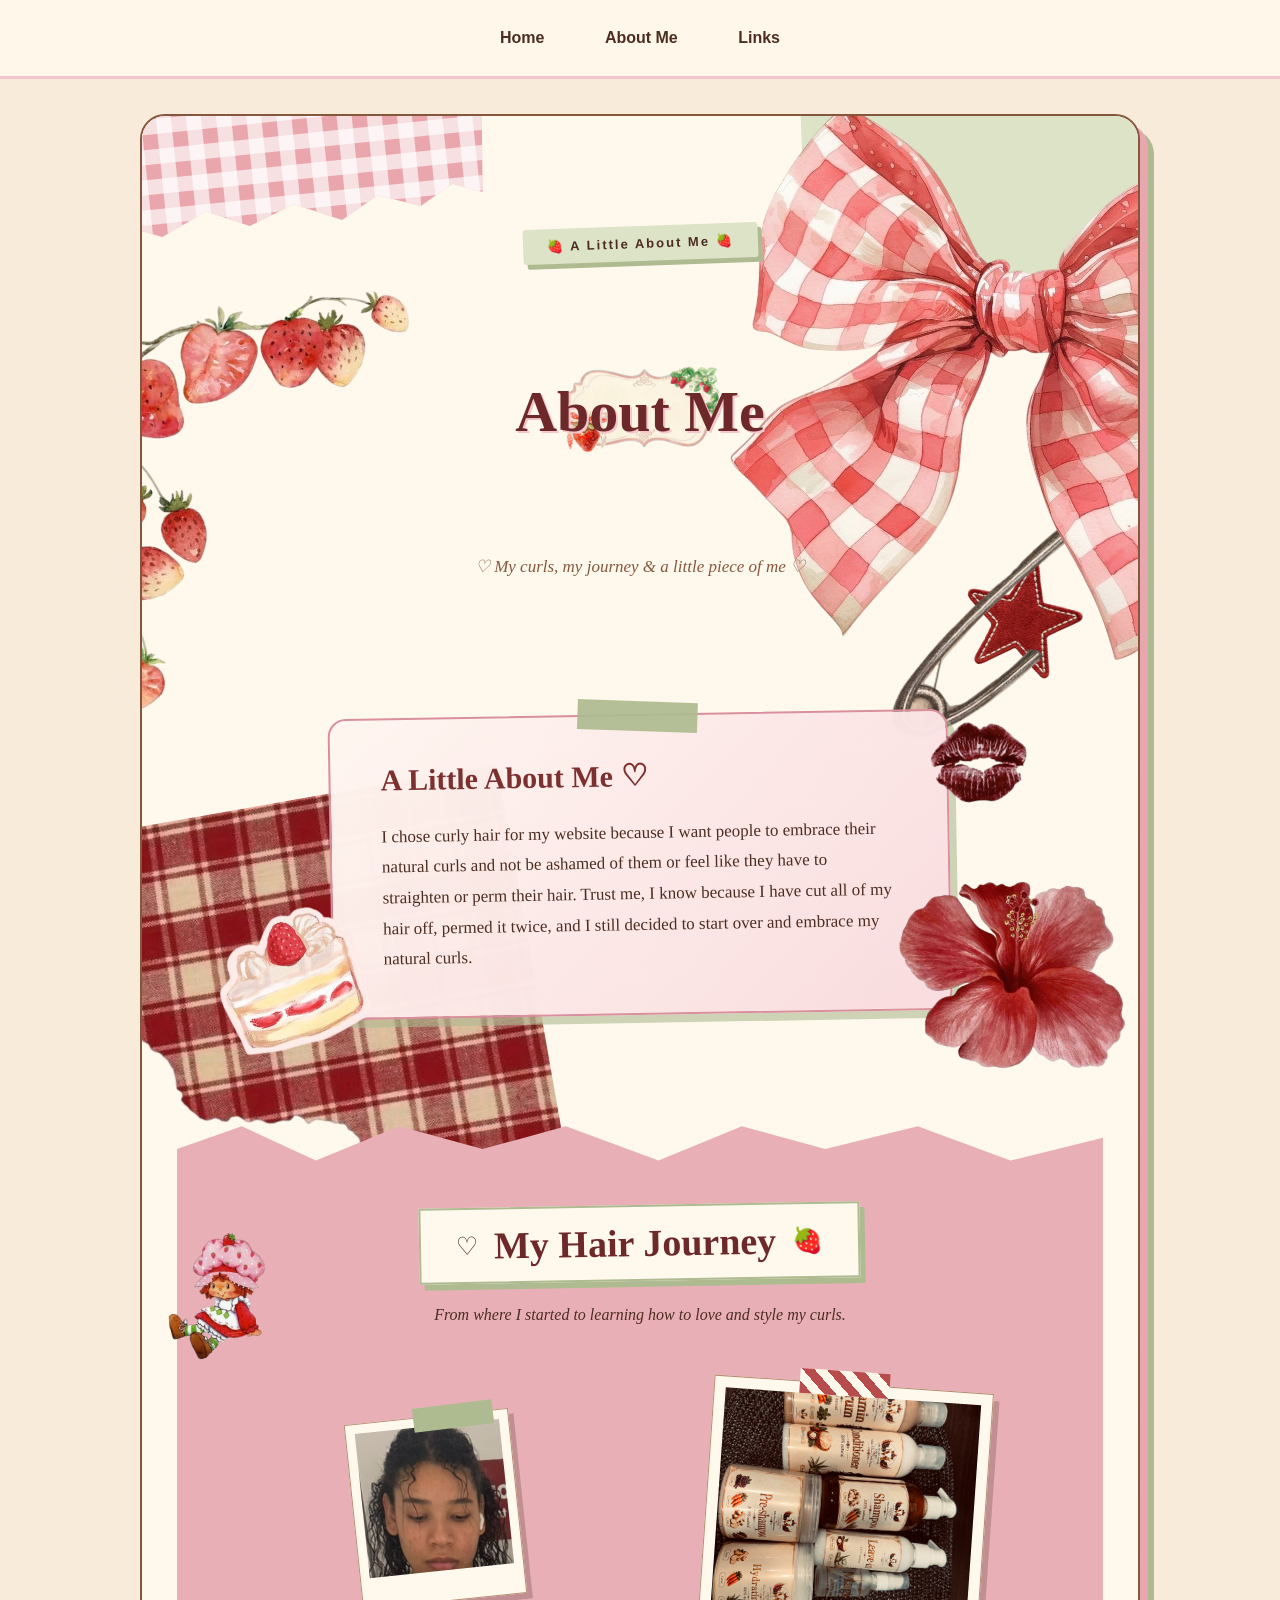
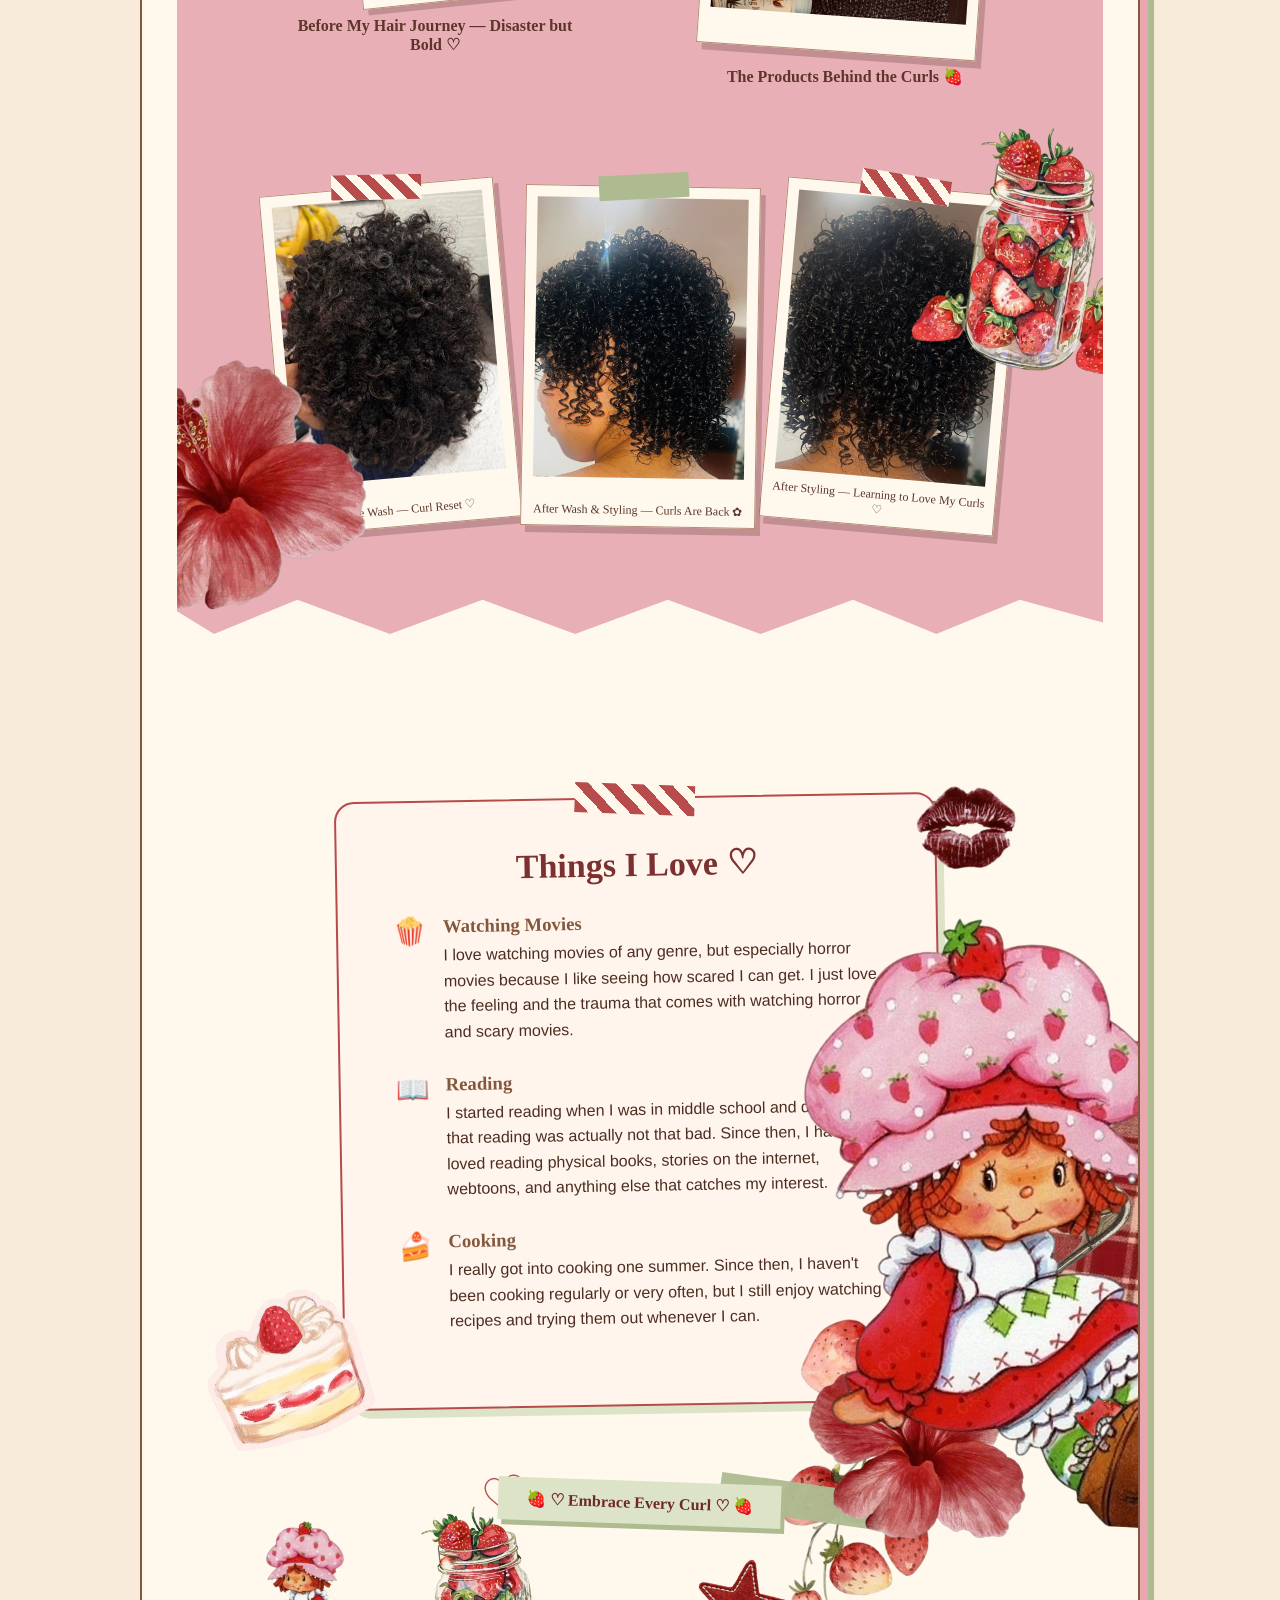
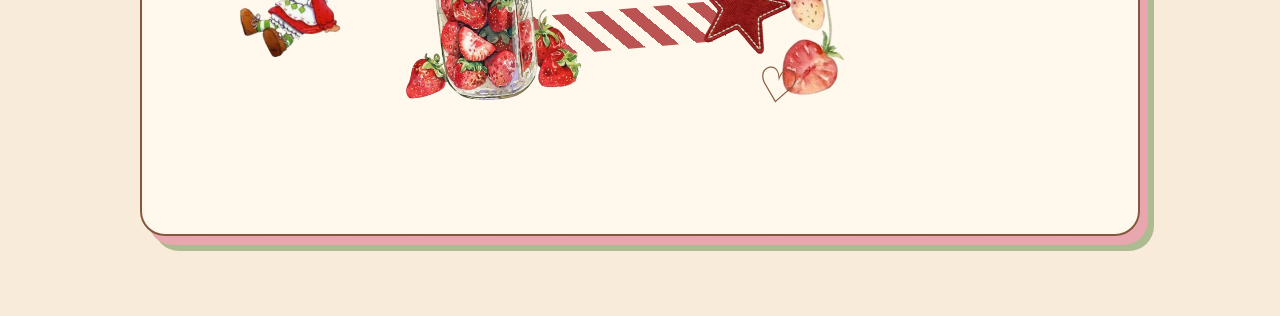
==== commit 7dab9ab2: "Refactor comments for better readability in about.html" ====
--- a/about.html
+++ b/about.html
@@ -18,7 +18,10 @@
 
 <main class="about-page">
 
-    <!-- BACKGROUND DECORATIONS -->
+    <!-- ================================
+         BACKGROUND DECORATIONS
+         ================================ -->
+
     <div class="about-gingham-corner"></div>
     <div class="about-sage-corner"></div>
 
@@ -55,7 +58,10 @@
          alt="">
 
 
-    <!-- TITLE -->
+    <!-- ================================
+         TITLE
+         ================================ -->
+
     <section class="about-header">
 
         <p class="about-mini-title">
@@ -79,7 +85,10 @@
     </section>
 
 
-    <!-- ABOUT ME INTRO -->
+    <!-- ================================
+         A LITTLE ABOUT ME
+         ================================ -->
+
     <section class="about-intro-section">
 
         <img class="about-decor little-cake"
@@ -114,13 +123,20 @@
     </section>
 
 
-    <!-- MY HAIR JOURNEY -->
+    <!-- ================================
+         MY HAIR JOURNEY
+         ================================ -->
+
     <section class="hair-journey-section">
 
         <div class="journey-paper-title">
+
             <span>♡</span>
+
             <h2>My Hair Journey</h2>
+
             <span>🍓</span>
+
         </div>
 
         <p class="journey-subtitle">
@@ -128,56 +144,71 @@
         </p>
 
 
-        <!-- BEFORE JOURNEY + PRODUCTS -->
+        <!-- ================================
+             BEFORE JOURNEY + PRODUCTS
+             ================================ -->
+
         <div class="journey-top-row">
 
 
-            <!-- SMALL BEFORE JOURNEY PHOTO -->
+            <!-- BEFORE HAIR JOURNEY -->
+
             <div class="journey-item before-journey-item">
 
                 <div class="green-photo-tape"></div>
 
                 <div class="mini-photo-frame">
 
-                    <img src="YOUR-BEFORE-JOURNEY-PHOTO.jpeg"
+                    <img src="IMG_0641.png"
                          alt="Before my hair journey">
 
                 </div>
 
-                <p>Before My Hair Journey — Disaster but Bold ♡</p>
-
-            </div>
-
-
-            <!-- PRODUCTS PHOTO -->
+                <p>
+                    Before My Hair Journey — Disaster but Bold ♡
+                </p>
+
+            </div>
+
+
+            <!-- HAIR PRODUCTS -->
+
             <div class="journey-item products-item">
 
                 <div class="striped-photo-tape"></div>
 
                 <div class="products-photo-frame">
 
-                    <img src="YOUR-PRODUCTS-PHOTO.jpeg"
+                    <img src="IMG_0638.jpeg"
                          alt="My curly hair products">
 
                 </div>
 
-                <p>The Products Behind the Curls 🍓</p>
-
-            </div>
-
-        </div>
-
+                <p>
+                    The Products Behind the Curls 🍓
+                </p>
+
+            </div>
+
+        </div>
+
+
+        <!-- STRAWBERRY JAR -->
 
         <img class="about-decor strawberry-jar"
              src="jar.png"
              alt="">
 
 
-        <!-- MAIN 3 HAIR PHOTOS -->
+        <!-- ================================
+             MAIN 3 HAIR PHOTOS
+             ================================ -->
+
         <div class="main-hair-photos">
 
 
             <!-- BEFORE WASH -->
+
             <div class="hair-polaroid before-wash-card">
 
                 <div class="polaroid-red-tape"></div>
@@ -185,12 +216,15 @@
                 <img src="65bd6041-2921-4b5b-a8df-8ee622223185.jpeg"
                      alt="Hair before wash">
 
-                <p>Before Wash — Curl Reset ♡</p>
-
-            </div>
-
-
-            <!-- AFTER WASH #1 -->
+                <p>
+                    Before Wash — Curl Reset ♡
+                </p>
+
+            </div>
+
+
+            <!-- AFTER WASH & STYLE #1 -->
+
             <div class="hair-polaroid after-card-one">
 
                 <div class="polaroid-green-tape"></div>
@@ -198,12 +232,15 @@
                 <img src="IMG_0635.jpeg"
                      alt="Hair after wash and styling">
 
-                <p>After Wash & Styling — Curls Are Back ✿</p>
-
-            </div>
-
-
-            <!-- AFTER WASH #2 -->
+                <p>
+                    After Wash & Styling — Curls Are Back ✿
+                </p>
+
+            </div>
+
+
+            <!-- AFTER WASH & STYLE #2 -->
+
             <div class="hair-polaroid after-card-two">
 
                 <div class="polaroid-red-tape"></div>
@@ -211,12 +248,16 @@
                 <img src="IMG_0637.jpeg"
                      alt="Hair after wash and styling">
 
-                <p>After Styling — Learning to Love My Curls ♡</p>
-
-            </div>
-
-        </div>
-
+                <p>
+                    After Styling — Learning to Love My Curls ♡
+                </p>
+
+            </div>
+
+        </div>
+
+
+        <!-- RED FLOWER -->
 
         <img class="about-decor red-flower journey-flower"
              src="flower.png"
@@ -225,8 +266,14 @@
     </section>
 
 
-    <!-- THINGS I LOVE -->
+    <!-- ================================
+         THINGS I LOVE
+         ================================ -->
+
     <section class="things-love-section">
+
+
+        <!-- DECORATIONS -->
 
         <img class="about-decor bottom-cake"
              src="cake.png"
@@ -237,6 +284,8 @@
              alt="">
 
 
+        <!-- HOBBIES CARD -->
+
         <div class="things-love-card">
 
             <div class="love-card-tape"></div>
@@ -245,11 +294,13 @@
 
 
             <!-- HOBBY 1 -->
+
             <div class="interest">
 
                 <span>🍿</span>
 
                 <div>
+
                     <h3>Watching Movies</h3>
 
                     <p>
@@ -258,17 +309,20 @@
                         love the feeling and the trauma that comes with watching
                         horror and scary movies.
                     </p>
+
                 </div>
 
             </div>
 
 
             <!-- HOBBY 2 -->
+
             <div class="interest">
 
                 <span>📖</span>
 
                 <div>
+
                     <h3>Reading</h3>
 
                     <p>
@@ -277,17 +331,20 @@
                         loved reading physical books, stories on the internet,
                         webtoons, and anything else that catches my interest.
                     </p>
+
                 </div>
 
             </div>
 
 
             <!-- HOBBY 3 -->
+
             <div class="interest">
 
                 <span>🍰</span>
 
                 <div>
+
                     <h3>Cooking</h3>
 
                     <p>
@@ -295,6 +352,7 @@
                         been cooking regularly or very often, but I still enjoy
                         watching recipes and trying them out whenever I can.
                     </p>
+
                 </div>
 
             </div>
@@ -302,9 +360,48 @@
         </div>
 
 
+        <!-- BOTTOM MESSAGE -->
+
         <div class="bottom-strawberry-message">
-            🍓 ♡ Embrace every curl ♡ 🍓
-        </div>
+            🍓 ♡ Embrace Every Curl ♡ 🍓
+        </div>
+
+
+        <!-- ================================
+             EXTRA BOTTOM DECORATIONS
+             ================================ -->
+
+        <img class="about-decor bottom-doll"
+             src="doll1.png"
+             alt="">
+
+        <img class="about-decor bottom-strawberries"
+             src="strawberries.png"
+             alt="">
+
+        <img class="about-decor bottom-red-flower"
+             src="flower.png"
+             alt="">
+
+        <img class="about-decor bottom-star"
+             src="star.png"
+             alt="">
+
+        <img class="about-decor bottom-jar"
+             src="jar.png"
+             alt="">
+
+        <img class="about-decor bottom-clip"
+             src="clip.png"
+             alt="">
+
+        <div class="bottom-striped-tape"></div>
+
+        <div class="bottom-green-tape"></div>
+
+        <span class="bottom-heart-one">♡</span>
+
+        <span class="bottom-heart-two">♡</span>
 
     </section>
 
--- a/style.css
+++ b/style.css
@@ -3172,3 +3172,1622 @@
         padding: 10px 16px;
     }
 }
+/* ==========================================================
+   ABOUT ME PAGE — STRAWBERRY SCRAPBOOK
+   ========================================================== */
+
+.about-page {
+    max-width: 1000px;
+    margin: 35px auto 80px;
+    padding: 80px 55px 100px;
+
+    position: relative;
+    overflow: hidden;
+
+    background-color: #FFF9ED;
+    color: #4D2D22;
+
+    border: 2px solid #85583E;
+    border-radius: 25px;
+
+    box-shadow:
+        8px 9px 0 #E8A6AE,
+        14px 15px 0 #AEBB91;
+}
+
+
+.about-page::before {
+    content: "";
+    position: absolute;
+    inset: 0;
+
+    background-image:
+        radial-gradient(
+            rgba(133, 88, 62, 0.11) 1px,
+            transparent 1px
+        );
+
+    background-size: 9px 9px;
+    opacity: .28;
+
+    pointer-events: none;
+}
+
+
+.about-decor {
+    position: absolute;
+    object-fit: contain;
+    max-width: none;
+    pointer-events: none;
+}
+
+
+/* ==========================================================
+   TOP BACKGROUND PAPERS
+   ========================================================== */
+
+.about-gingham-corner {
+    position: absolute;
+
+    width: 420px;
+    height: 190px;
+
+    top: -40px;
+    left: -70px;
+
+    transform: rotate(-6deg);
+
+    background-color: #E9A7AD;
+
+    background-image:
+        linear-gradient(
+            90deg,
+            rgba(255,255,255,.65) 50%,
+            transparent 50%
+        ),
+        linear-gradient(
+            rgba(255,255,255,.65) 50%,
+            transparent 50%
+        );
+
+    background-size: 30px 30px;
+
+    clip-path: polygon(
+        0 0,
+        100% 0,
+        97% 72%,
+        90% 66%,
+        82% 76%,
+        72% 68%,
+        63% 79%,
+        52% 68%,
+        41% 77%,
+        31% 67%,
+        20% 78%,
+        10% 69%,
+        0 75%
+    );
+
+    z-index: 1;
+}
+
+
+.about-sage-corner {
+    position: absolute;
+
+    width: 430px;
+    height: 215px;
+
+    top: -45px;
+    right: -80px;
+
+    background: #DDE3C7;
+
+    transform: rotate(5deg);
+
+    z-index: 1;
+}
+
+
+/* ==========================================================
+   TOP DECORATIONS
+   ========================================================== */
+
+.about-red-bow {
+    width: 590px;
+
+    top: -5px;
+    right: -175px;
+
+    transform: rotate(7deg);
+
+    z-index: 16;
+}
+
+
+.strawberry-branch {
+    width: 500px;
+
+    top: 130px;
+    left: -150px;
+
+    transform: rotate(-12deg);
+
+    z-index: 12;
+}
+
+
+.about-paperclip {
+    width: 280px;
+
+    top: 300px;
+    right: -60px;
+
+    transform: rotate(12deg);
+
+    z-index: 13;
+}
+
+
+.about-star {
+    width: 150px;
+
+    top: 400px;
+    right: 40px;
+
+    transform: rotate(12deg);
+
+    z-index: 10;
+}
+
+
+/* ==========================================================
+   STRIPED SCRAP PAPERS
+   ========================================================== */
+
+.stripe-paper {
+    z-index: 2;
+    opacity: .96;
+}
+
+
+.stripe-one {
+    width: 650px;
+
+    top: 700px;
+    left: -240px;
+
+    transform: rotate(-10deg);
+}
+
+
+.stripe-two {
+    width: 700px;
+
+    bottom: 180px;
+    right: -270px;
+
+    transform: rotate(8deg);
+}
+
+
+/* ==========================================================
+   TITLE
+   ========================================================== */
+
+.about-header {
+    position: relative;
+
+    z-index: 20;
+
+    text-align: center;
+
+    padding: 30px 0 80px;
+}
+
+
+.about-mini-title {
+    width: fit-content;
+
+    margin: 0 auto 20px;
+
+    padding: 10px 24px;
+
+    background: #DDE3C7;
+    color: #4D2D22;
+
+    font-size: 13px;
+    font-weight: bold;
+    letter-spacing: 2px;
+
+    border-radius: 3px;
+
+    transform: rotate(-2deg);
+
+    box-shadow:
+        4px 5px 0 #AEBB91;
+}
+
+
+/* BIG TITLE FRAME */
+
+.about-title-box {
+    width: 760px;
+    height: 280px;
+
+    max-width: 96%;
+
+    margin: -10px auto 0;
+
+    position: relative;
+
+    display: flex;
+    align-items: center;
+    justify-content: center;
+}
+
+
+.title-frame-image {
+    position: absolute;
+
+    width: 780px;
+    height: 290px;
+
+    max-width: none;
+
+    left: 50%;
+    top: 50%;
+
+    transform:
+        translate(-50%, -50%)
+        scale(1.12);
+
+    object-fit: contain;
+
+    z-index: 1;
+}
+
+
+.about-title-box h1 {
+    position: relative;
+
+    z-index: 5;
+
+    margin: 0;
+
+    font-family:
+        Georgia,
+        "Times New Roman",
+        serif;
+
+    font-size: 58px;
+
+    color: #6D2929;
+
+    text-shadow:
+        2px 2px 0 #F4C6CB;
+}
+
+
+.about-subtitle {
+    margin-top: 5px;
+
+    font-family:
+        Georgia,
+        "Times New Roman",
+        serif;
+
+    font-size: 17px;
+    font-style: italic;
+
+    color: #85583E;
+}
+
+
+/* ==========================================================
+   ABOUT ME INTRO
+   ========================================================== */
+
+.about-intro-section {
+    position: relative;
+
+    z-index: 20;
+
+    min-height: 390px;
+
+    padding: 40px 0 80px;
+}
+
+
+.about-intro-card {
+    width: 70%;
+
+    margin: 0 auto;
+
+    padding: 42px 50px;
+
+    position: relative;
+
+    background:
+        linear-gradient(
+            135deg,
+            rgba(255,246,240,.98),
+            rgba(249,219,222,.98)
+        );
+
+    border: 2px solid #D98F9D;
+
+    border-radius: 18px;
+
+    box-shadow:
+        7px 8px 0 rgba(174,187,145,.6);
+
+    transform: rotate(-1deg);
+
+    z-index: 10;
+}
+
+
+.about-intro-card h2 {
+    margin-top: 0;
+
+    font-family:
+        Georgia,
+        "Times New Roman",
+        serif;
+
+    color: #7C3030;
+
+    font-size: 30px;
+}
+
+
+.about-intro-card p {
+    margin-bottom: 0;
+
+    font-family:
+        Georgia,
+        "Times New Roman",
+        serif;
+
+    font-size: 17px;
+
+    line-height: 1.8;
+
+    color: #4D2D22;
+}
+
+
+.about-green-tape {
+    position: absolute;
+
+    width: 120px;
+    height: 30px;
+
+    top: -15px;
+    left: 50%;
+
+    transform:
+        translateX(-50%)
+        rotate(3deg);
+
+    background: #AEBB91;
+
+    opacity: .92;
+}
+
+
+/* cake */
+
+.little-cake {
+    width: 210px;
+
+    left: -5px;
+    bottom: 10px;
+
+    transform: rotate(-8deg);
+
+    z-index: 13;
+}
+
+
+/* kiss */
+
+.kiss-mark {
+    width: 165px;
+
+    right: 20px;
+    top: 10px;
+
+    transform: rotate(12deg);
+
+    z-index: 13;
+}
+
+
+/* flower */
+
+.intro-flower {
+    width: 250px;
+
+    right: -55px;
+    bottom: -5px;
+
+    transform: rotate(15deg);
+
+    z-index: 12;
+}
+
+
+/* ==========================================================
+   HAIR JOURNEY
+   ========================================================== */
+
+.hair-journey-section {
+    position: relative;
+
+    z-index: 20;
+
+    margin: 20px -20px 70px;
+
+    padding: 90px 45px 130px;
+
+    background: #E8B0B6;
+
+    box-shadow:
+        8px 9px 0 rgba(174,187,145,.65);
+
+    clip-path: polygon(
+        0 3%,
+        7% 1%,
+        15% 4%,
+        24% 1%,
+        33% 3%,
+        42% 1%,
+        52% 4%,
+        61% 1%,
+        70% 3%,
+        80% 1%,
+        90% 4%,
+        100% 2%,
+        100% 97%,
+        91% 95%,
+        82% 98%,
+        73% 95%,
+        63% 98%,
+        53% 95%,
+        43% 98%,
+        33% 95%,
+        23% 98%,
+        13% 95%,
+        4% 98%,
+        0 96%
+    );
+}
+
+
+.journey-paper-title {
+    width: fit-content;
+
+    margin: 0 auto;
+
+    padding: 14px 35px;
+
+    display: flex;
+    align-items: center;
+
+    gap: 16px;
+
+    background: #FFF9ED;
+
+    border: 2px solid #AEBB91;
+
+    box-shadow:
+        5px 6px 0 #AEBB91;
+
+    transform: rotate(-1deg);
+}
+
+
+.journey-paper-title h2 {
+    margin: 0;
+
+    font-family:
+        Georgia,
+        "Times New Roman",
+        serif;
+
+    font-size: 38px;
+
+    color: #6D2929;
+}
+
+
+.journey-paper-title span {
+    font-size: 25px;
+}
+
+
+.journey-subtitle {
+    text-align: center;
+
+    max-width: 620px;
+
+    margin: 25px auto 60px;
+
+    font-family:
+        Georgia,
+        "Times New Roman",
+        serif;
+
+    font-style: italic;
+
+    color: #4D2D22;
+}
+
+
+/* ==========================================================
+   TOP TWO JOURNEY PHOTOS
+   ========================================================== */
+
+.journey-top-row {
+    display: flex;
+
+    justify-content: center;
+    align-items: center;
+
+    gap: 130px;
+
+    position: relative;
+
+    z-index: 10;
+
+    margin-bottom: 100px;
+}
+
+
+.journey-item {
+    position: relative;
+
+    text-align: center;
+}
+
+
+.journey-item p {
+    max-width: 280px;
+
+    margin: 15px auto 0;
+
+    font-family:
+        Georgia,
+        "Times New Roman",
+        serif;
+
+    font-weight: bold;
+
+    color: #5D352A;
+}
+
+
+/* small before journey */
+
+.mini-photo-frame {
+    width: 165px;
+
+    margin: auto;
+
+    padding:
+        9px 9px
+        30px;
+
+    background: #FFF9ED;
+
+    border: 1px solid #B78B74;
+
+    box-shadow:
+        5px 6px 0
+        rgba(77,45,34,.25);
+
+    transform: rotate(-6deg);
+}
+
+
+.mini-photo-frame img {
+    display: block;
+
+    width: 100%;
+    height: 145px;
+
+    object-fit: cover;
+}
+
+
+/* products */
+
+.products-photo-frame {
+    width: 280px;
+
+    padding:
+        11px 11px
+        35px;
+
+    background: #FFF9ED;
+
+    border: 1px solid #B78B74;
+
+    box-shadow:
+        6px 7px 0
+        rgba(77,45,34,.25);
+
+    transform: rotate(4deg);
+}
+
+
+.products-photo-frame img {
+    display: block;
+
+    width: 100%;
+    height: 220px;
+
+    object-fit: cover;
+}
+
+
+/* green tape */
+
+.green-photo-tape {
+    position: absolute;
+
+    width: 80px;
+    height: 24px;
+
+    top: -12px;
+    left: 42%;
+
+    background: #AEBB91;
+
+    transform: rotate(-7deg);
+
+    z-index: 5;
+}
+
+
+/* striped tape */
+
+.striped-photo-tape,
+.polaroid-red-tape {
+    position: absolute;
+
+    width: 90px;
+    height: 25px;
+
+    top: -13px;
+    left: 50%;
+
+    transform:
+        translateX(-50%)
+        rotate(4deg);
+
+    background-color: #F7F0E8;
+
+    background-image:
+        repeating-linear-gradient(
+            45deg,
+            #B84B4B 0,
+            #B84B4B 9px,
+            #FFF7EA 9px,
+            #FFF7EA 18px
+        );
+
+    z-index: 20;
+}
+
+
+/* ==========================================================
+   STRAWBERRY JAR
+   ========================================================== */
+
+.strawberry-jar {
+    width: 250px;
+
+    top: 610px;
+    right: -60px;
+
+    transform: rotate(8deg);
+
+    z-index: 15;
+}
+
+
+/* ==========================================================
+   THREE MAIN PHOTOS
+   ========================================================== */
+
+.main-hair-photos {
+    position: relative;
+
+    display: flex;
+
+    justify-content: center;
+    align-items: center;
+
+    gap: 15px;
+
+    z-index: 12;
+}
+
+
+.hair-polaroid {
+    position: relative;
+
+    width: 235px;
+
+    padding:
+        11px 11px
+        48px;
+
+    background: #FFF9ED;
+
+    border: 1px solid #B78B74;
+
+    box-shadow:
+        5px 7px 0
+        rgba(77,45,34,.25);
+}
+
+
+.hair-polaroid img {
+    display: block;
+
+    width: 100%;
+    height: 280px;
+
+    object-fit: cover;
+}
+
+
+.hair-polaroid p {
+    position: absolute;
+
+    left: 4px;
+    right: 4px;
+    bottom: 8px;
+
+    margin: 0;
+
+    text-align: center;
+
+    font-family:
+        Georgia,
+        "Times New Roman",
+        serif;
+
+    font-size: 12px;
+
+    color: #5D352A;
+}
+
+
+.before-wash-card {
+    transform: rotate(-5deg);
+}
+
+
+.after-card-one {
+    transform: rotate(1deg);
+
+    z-index: 14;
+}
+
+
+.after-card-two {
+    transform: rotate(5deg);
+}
+
+
+.polaroid-green-tape {
+    position: absolute;
+
+    width: 90px;
+    height: 25px;
+
+    top: -13px;
+    left: 50%;
+
+    transform:
+        translateX(-50%)
+        rotate(-4deg);
+
+    background: #AEBB91;
+
+    z-index: 20;
+}
+
+
+.journey-flower {
+    width: 300px;
+
+    left: -110px;
+    bottom: 15px;
+
+    transform: rotate(-15deg);
+
+    z-index: 15;
+}
+
+
+/* ==========================================================
+   DOLLS
+   ========================================================== */
+
+/* medium / small doll */
+
+.doll-small {
+    width: 260px;
+
+    top: 1050px;
+    left: -55px;
+
+    transform: rotate(-5deg);
+
+    z-index: 25;
+}
+
+
+/* BIG doll */
+
+.doll-big {
+    width: 520px;
+
+    bottom: 310px;
+    right: -175px;
+
+    transform: rotate(3deg);
+
+    z-index: 24;
+}
+
+
+/* ==========================================================
+   THINGS I LOVE
+   ========================================================== */
+
+.things-love-section {
+    position: relative;
+
+    z-index: 20;
+
+    min-height: 850px;
+
+    padding:
+        70px 0
+        210px;
+}
+
+
+.things-love-card {
+    width: 68%;
+
+    margin: 0 auto;
+
+    padding:
+        45px 55px;
+
+    position: relative;
+
+    background: #FFF5ED;
+
+    border: 2px solid #B74B4B;
+
+    border-radius: 20px;
+
+    box-shadow:
+        7px 8px 0 #DDE3C7;
+
+    transform: rotate(-1deg);
+
+    z-index: 10;
+}
+
+
+.things-love-card h2 {
+    margin-top: 0;
+
+    text-align: center;
+
+    font-family:
+        Georgia,
+        "Times New Roman",
+        serif;
+
+    font-size: 34px;
+
+    color: #7C3030;
+}
+
+
+.love-card-tape {
+    position: absolute;
+
+    width: 120px;
+    height: 30px;
+
+    top: -15px;
+    left: 50%;
+
+    transform:
+        translateX(-50%)
+        rotate(3deg);
+
+    background-color: #F7F0E8;
+
+    background-image:
+        repeating-linear-gradient(
+            45deg,
+            #B84B4B 0,
+            #B84B4B 10px,
+            #FFF7EA 10px,
+            #FFF7EA 20px
+        );
+}
+
+
+.interest {
+    display: flex;
+
+    align-items: flex-start;
+
+    gap: 15px;
+
+    margin: 28px 0;
+}
+
+
+.interest > span {
+    min-width: 35px;
+
+    font-size: 27px;
+}
+
+
+.interest h3 {
+    margin: 0 0 5px;
+
+    font-family:
+        Georgia,
+        "Times New Roman",
+        serif;
+
+    color: #85583E;
+}
+
+
+.interest p {
+    margin: 0;
+
+    line-height: 1.6;
+
+    color: #4D2D22;
+}
+
+
+/* ==========================================================
+   BOTTOM MESSAGE
+   ========================================================== */
+
+.bottom-strawberry-message {
+    width: fit-content;
+
+    margin: 75px auto 0;
+
+    padding: 12px 28px;
+
+    position: relative;
+
+    background: #DDE3C7;
+
+    color: #6D2929;
+
+    font-family:
+        Georgia,
+        "Times New Roman",
+        serif;
+
+    font-weight: bold;
+
+    box-shadow:
+        4px 5px 0 #AEBB91;
+
+    transform: rotate(2deg);
+
+    z-index: 30;
+}
+
+
+/* ==========================================================
+   BOTTOM DECORATIONS
+   ========================================================== */
+
+.bottom-doll {
+    width: 280px;
+
+    left: -45px;
+    bottom: 5px;
+
+    transform: rotate(-5deg);
+
+    z-index: 20;
+}
+
+
+.bottom-strawberries {
+    width: 500px;
+
+    right: -140px;
+    bottom: -45px;
+
+    transform: rotate(8deg);
+
+    z-index: 17;
+}
+
+
+.bottom-red-flower {
+    width: 240px;
+
+    right: 45px;
+    bottom: 165px;
+
+    transform: rotate(15deg);
+
+    z-index: 21;
+}
+
+
+.bottom-jar {
+    width: 200px;
+
+    left: 190px;
+    bottom: 30px;
+
+    transform: rotate(-7deg);
+
+    z-index: 22;
+}
+
+
+.bottom-star {
+    width: 120px;
+
+    right: 280px;
+    bottom: 50px;
+
+    transform: rotate(12deg);
+
+    z-index: 22;
+}
+
+
+.bottom-clip {
+    width: 200px;
+
+    right: -25px;
+    bottom: 330px;
+
+    transform: rotate(18deg);
+
+    z-index: 18;
+}
+
+
+.bottom-striped-tape {
+    position: absolute;
+
+    width: 200px;
+    height: 40px;
+
+    left: 37%;
+    bottom: 85px;
+
+    background-color: #FFF7EA;
+
+    background-image:
+        repeating-linear-gradient(
+            45deg,
+            #B84B4B 0,
+            #B84B4B 12px,
+            #FFF7EA 12px,
+            #FFF7EA 24px
+        );
+
+    transform: rotate(-5deg);
+
+    opacity: .95;
+
+    z-index: 19;
+}
+
+
+.bottom-green-tape {
+    position: absolute;
+
+    width: 160px;
+    height: 36px;
+
+    right: 23%;
+    bottom: 215px;
+
+    background: #AEBB91;
+
+    transform: rotate(8deg);
+
+    opacity: .95;
+
+    z-index: 19;
+}
+
+
+.bottom-heart-one {
+    position: absolute;
+
+    left: 32%;
+    bottom: 205px;
+
+    font-family: Georgia, serif;
+
+    font-size: 55px;
+
+    color: #B84B4B;
+
+    transform: rotate(-10deg);
+
+    z-index: 25;
+}
+
+
+.bottom-heart-two {
+    position: absolute;
+
+    right: 32%;
+    bottom: 20px;
+
+    font-family: Georgia, serif;
+
+    font-size: 48px;
+
+    color: #85583E;
+
+    transform: rotate(9deg);
+
+    z-index: 25;
+}
+
+
+/* existing cake */
+
+.bottom-cake {
+    width: 230px;
+
+    left: -20px;
+    bottom: 250px;
+
+    transform: rotate(-8deg);
+
+    z-index: 15;
+}
+
+
+/* existing kiss */
+
+.bottom-kiss {
+    width: 170px;
+
+    right: 30px;
+    top: 20px;
+
+    transform: rotate(12deg);
+
+    z-index: 15;
+}
+
+
+/* ==========================================================
+   PHONE VERSION
+   ========================================================== */
+
+@media (max-width: 700px) {
+
+    .about-page {
+        margin: 20px 12px 55px;
+
+        padding:
+            70px 18px
+            75px;
+    }
+
+
+    /* TITLE */
+
+    .about-title-box {
+        width: 440px;
+        height: 200px;
+
+        max-width: 100%;
+    }
+
+
+    .title-frame-image {
+        width: 470px;
+        height: 215px;
+
+        transform:
+            translate(-50%, -50%)
+            scale(1.1);
+    }
+
+
+    .about-title-box h1 {
+        font-size: 39px;
+    }
+
+
+    .about-subtitle {
+        font-size: 14px;
+    }
+
+
+    /* TOP DECORATIONS */
+
+    .about-red-bow {
+        width: 370px;
+
+        top: 0;
+        right: -145px;
+    }
+
+
+    .strawberry-branch {
+        width: 310px;
+
+        top: 125px;
+        left: -120px;
+    }
+
+
+    .about-paperclip {
+        width: 180px;
+
+        right: -65px;
+        top: 300px;
+    }
+
+
+    .about-star {
+        width: 90px;
+
+        right: 10px;
+    }
+
+
+    /* INTRO */
+
+    .about-intro-section {
+        min-height: 420px;
+    }
+
+
+    .about-intro-card {
+        width: 88%;
+
+        padding:
+            35px 25px;
+    }
+
+
+    .about-intro-card h2 {
+        font-size: 25px;
+    }
+
+
+    .about-intro-card p {
+        font-size: 15px;
+    }
+
+
+    .little-cake {
+        width: 130px;
+
+        left: -25px;
+    }
+
+
+    .kiss-mark {
+        width: 95px;
+
+        right: -10px;
+    }
+
+
+    .intro-flower {
+        width: 155px;
+
+        right: -55px;
+    }
+
+
+    /* HAIR JOURNEY */
+
+    .hair-journey-section {
+        margin-left: -8px;
+        margin-right: -8px;
+
+        padding:
+            70px 12px
+            105px;
+    }
+
+
+    .journey-paper-title {
+        padding: 12px 16px;
+
+        gap: 7px;
+    }
+
+
+    .journey-paper-title h2 {
+        font-size: 26px;
+    }
+
+
+    .journey-subtitle {
+        font-size: 14px;
+    }
+
+
+    /* TOP TWO PHOTOS */
+
+    .journey-top-row {
+        gap: 25px;
+
+        margin-bottom: 80px;
+    }
+
+
+    .mini-photo-frame {
+        width: 115px;
+    }
+
+
+    .mini-photo-frame img {
+        height: 105px;
+    }
+
+
+    .products-photo-frame {
+        width: 165px;
+    }
+
+
+    .products-photo-frame img {
+        height: 145px;
+    }
+
+
+    .journey-item p {
+        max-width: 160px;
+
+        font-size: 11px;
+    }
+
+
+    /* MAIN THREE */
+
+    .main-hair-photos {
+        gap: 0;
+    }
+
+
+    .hair-polaroid {
+        width: 108px;
+
+        padding:
+            6px 6px
+            40px;
+    }
+
+
+    .hair-polaroid img {
+        height: 155px;
+    }
+
+
+    .hair-polaroid p {
+        font-size: 9px;
+    }
+
+
+    /* JAR */
+
+    .strawberry-jar {
+        width: 145px;
+
+        right: -65px;
+        top: 550px;
+    }
+
+
+    /* DOLLS */
+
+    .doll-small {
+        width: 155px;
+
+        left: -55px;
+        top: 930px;
+    }
+
+
+    .doll-big {
+        width: 320px;
+
+        right: -135px;
+        bottom: 400px;
+    }
+
+
+    /* FLOWER */
+
+    .journey-flower {
+        width: 195px;
+
+        left: -90px;
+    }
+
+
+    /* SCRAPS */
+
+    .stripe-one {
+        width: 400px;
+
+        left: -185px;
+    }
+
+
+    .stripe-two {
+        width: 430px;
+
+        right: -195px;
+    }
+
+
+    /* THINGS I LOVE */
+
+    .things-love-section {
+        min-height: 800px;
+
+        padding-bottom: 200px;
+    }
+
+
+    .things-love-card {
+        width: 88%;
+
+        padding:
+            38px 25px;
+    }
+
+
+    .things-love-card h2 {
+        font-size: 28px;
+    }
+
+
+    .interest p {
+        font-size: 14px;
+    }
+
+
+    /* BOTTOM DECORATIONS */
+
+    .bottom-doll {
+        width: 175px;
+
+        left: -60px;
+        bottom: 5px;
+    }
+
+
+    .bottom-strawberries {
+        width: 310px;
+
+        right: -130px;
+        bottom: -25px;
+    }
+
+
+    .bottom-red-flower {
+        width: 150px;
+
+        right: -15px;
+        bottom: 160px;
+    }
+
+
+    .bottom-jar {
+        width: 120px;
+
+        left: 85px;
+        bottom: 25px;
+    }
+
+
+    .bottom-star {
+        width: 75px;
+
+        right: 105px;
+        bottom: 55px;
+    }
+
+
+    .bottom-clip {
+        width: 130px;
+
+        right: -45px;
+        bottom: 295px;
+    }
+
+
+    .bottom-striped-tape {
+        width: 115px;
+        height: 28px;
+
+        left: 38%;
+        bottom: 115px;
+    }
+
+
+    .bottom-green-tape {
+        width: 95px;
+        height: 26px;
+
+        right: 20%;
+        bottom: 220px;
+    }
+
+
+    .bottom-heart-one {
+        left: 27%;
+        bottom: 215px;
+
+        font-size: 37px;
+    }
+
+
+    .bottom-heart-two {
+        right: 27%;
+        bottom: 15px;
+
+        font-size: 34px;
+    }
+
+
+    .bottom-cake {
+        width: 145px;
+
+        left: -45px;
+        bottom: 260px;
+    }
+
+
+    .bottom-kiss {
+        width: 105px;
+
+        right: -10px;
+    }
+
+
+    .bottom-strawberry-message {
+        font-size: 13px;
+
+        padding: 10px 16px;
+    }
+}
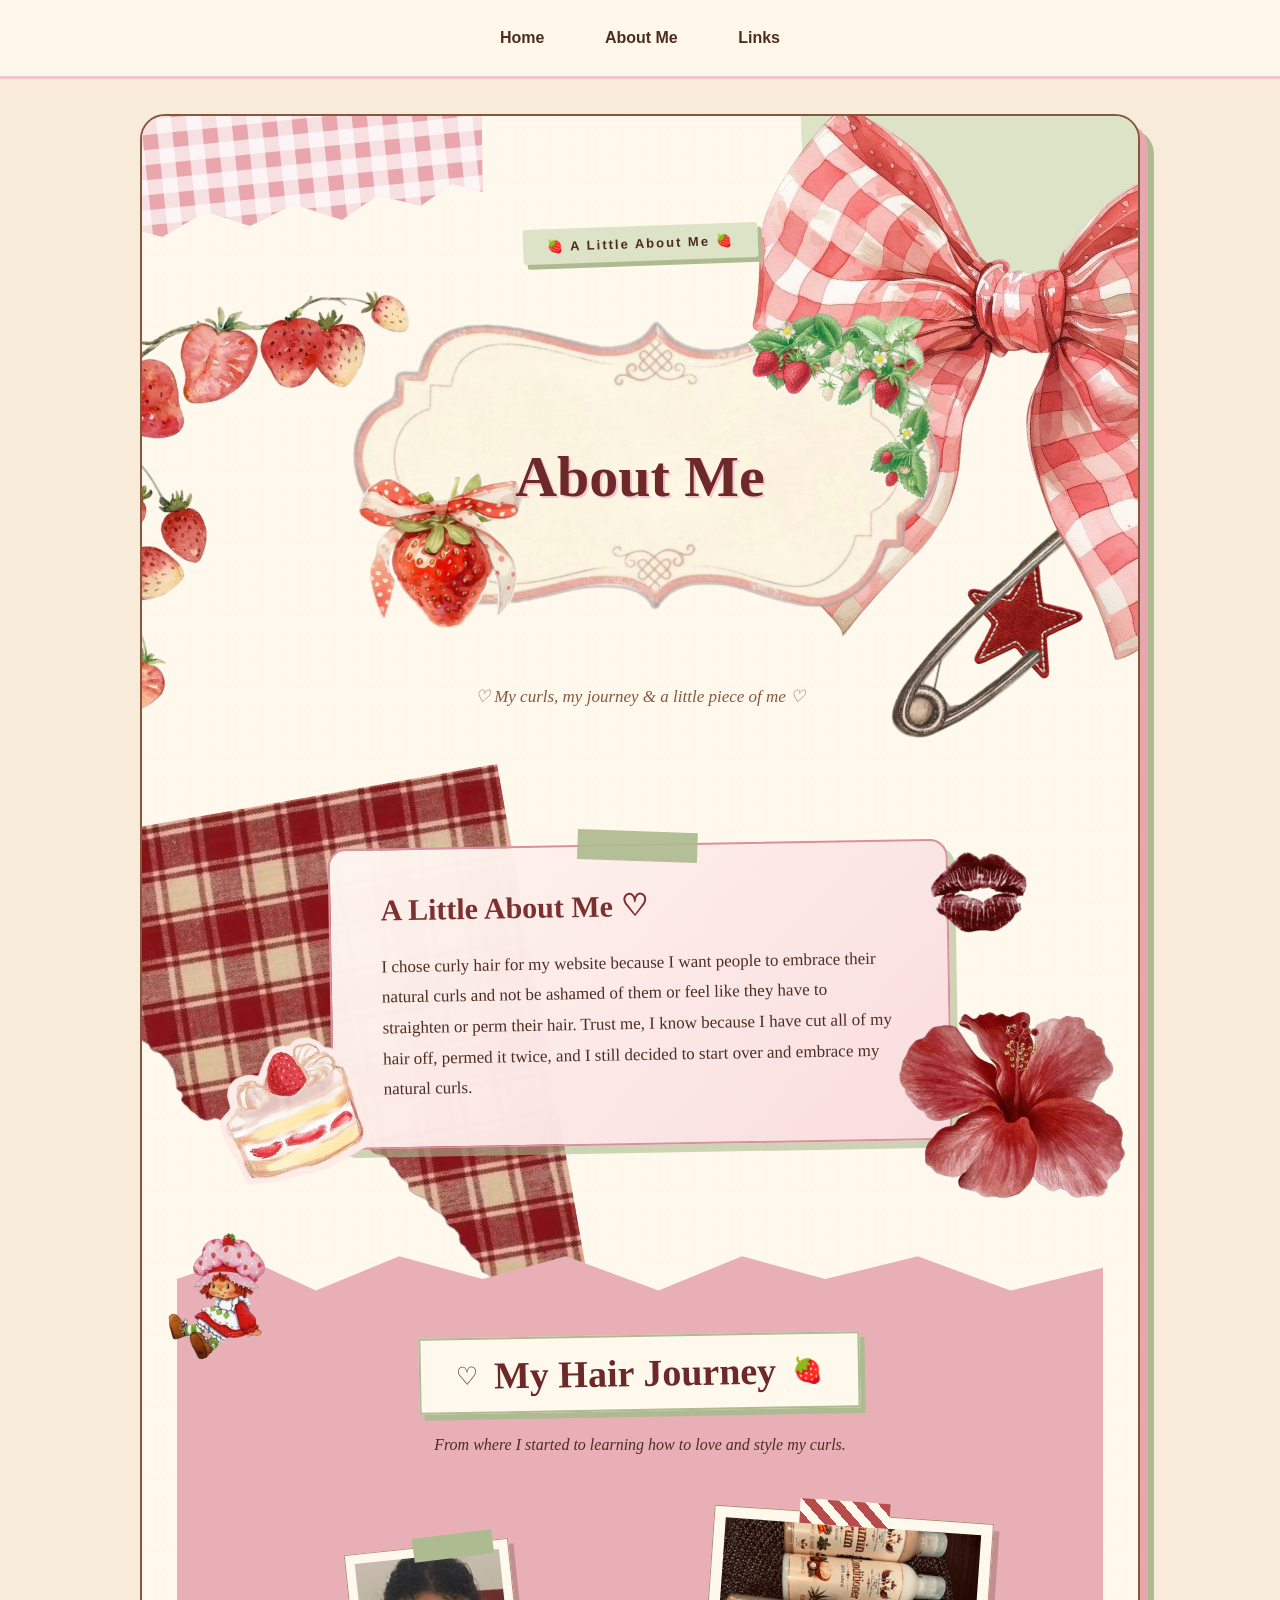
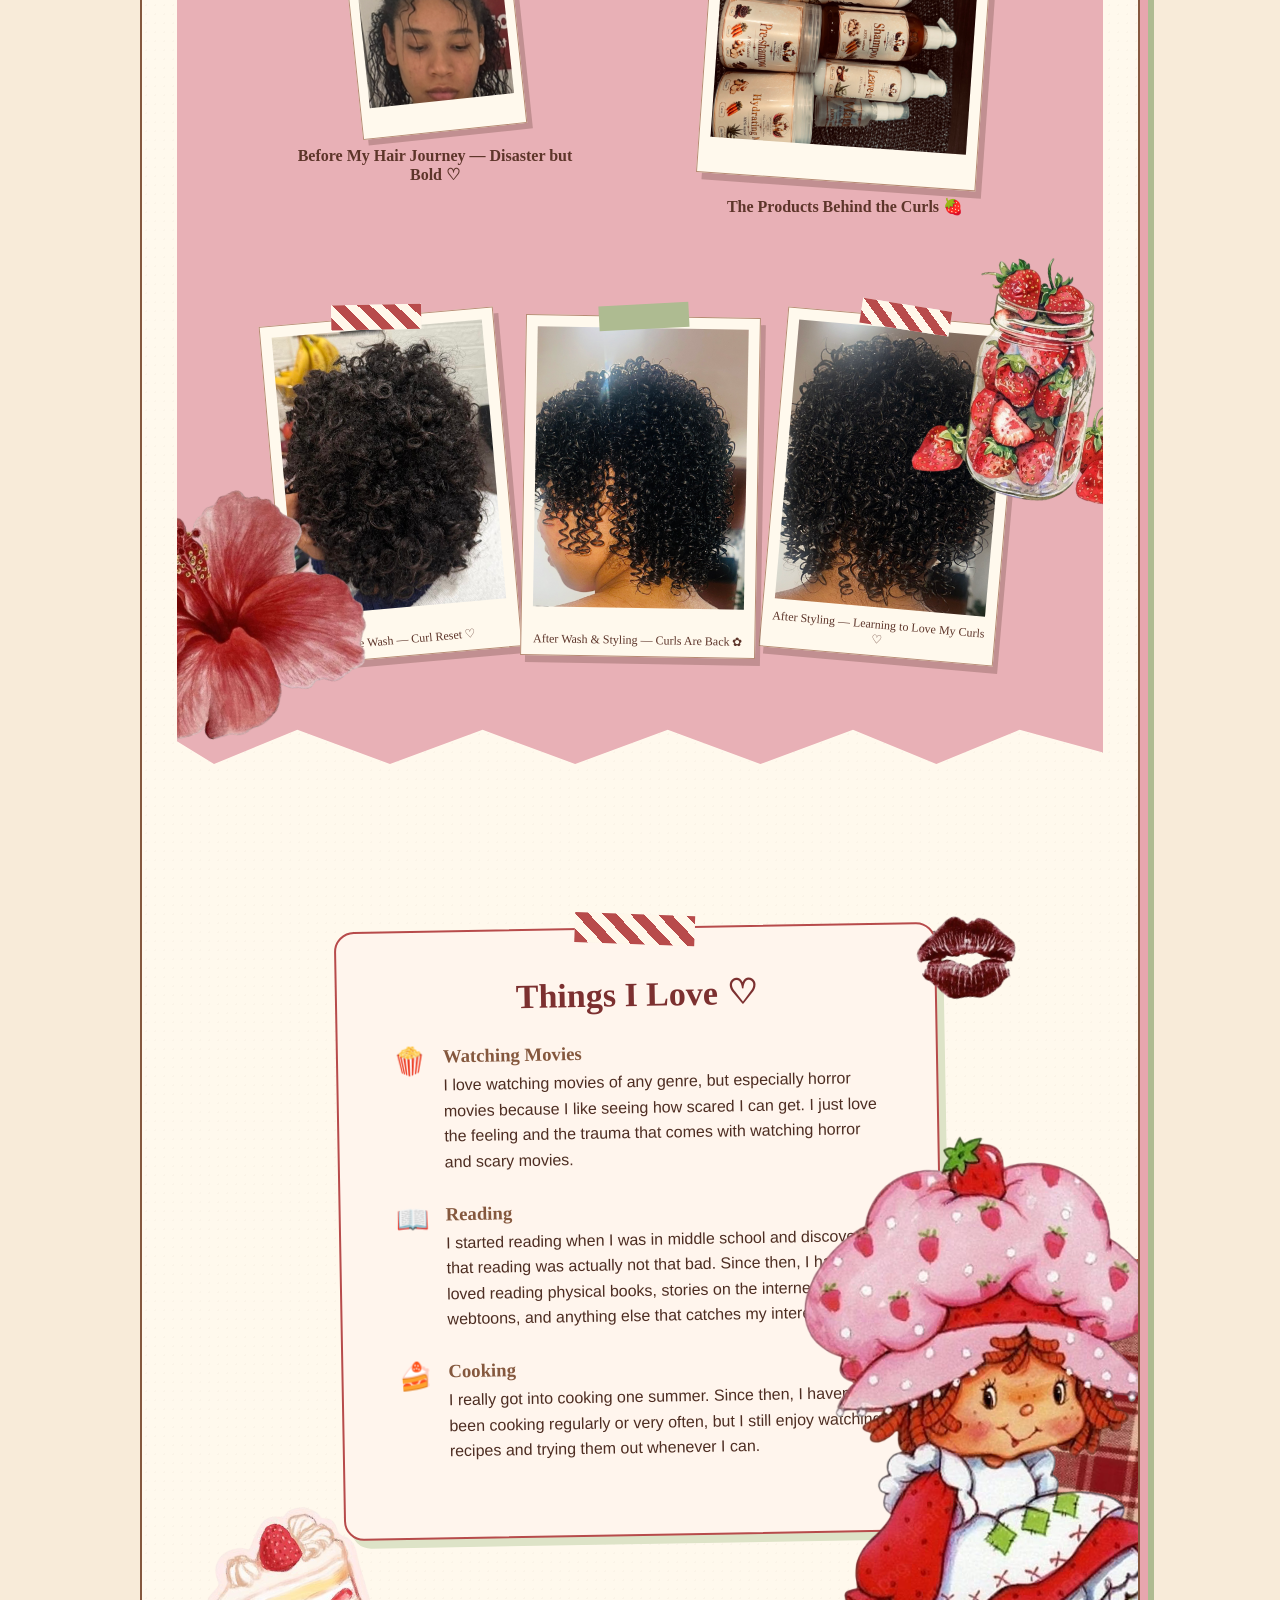
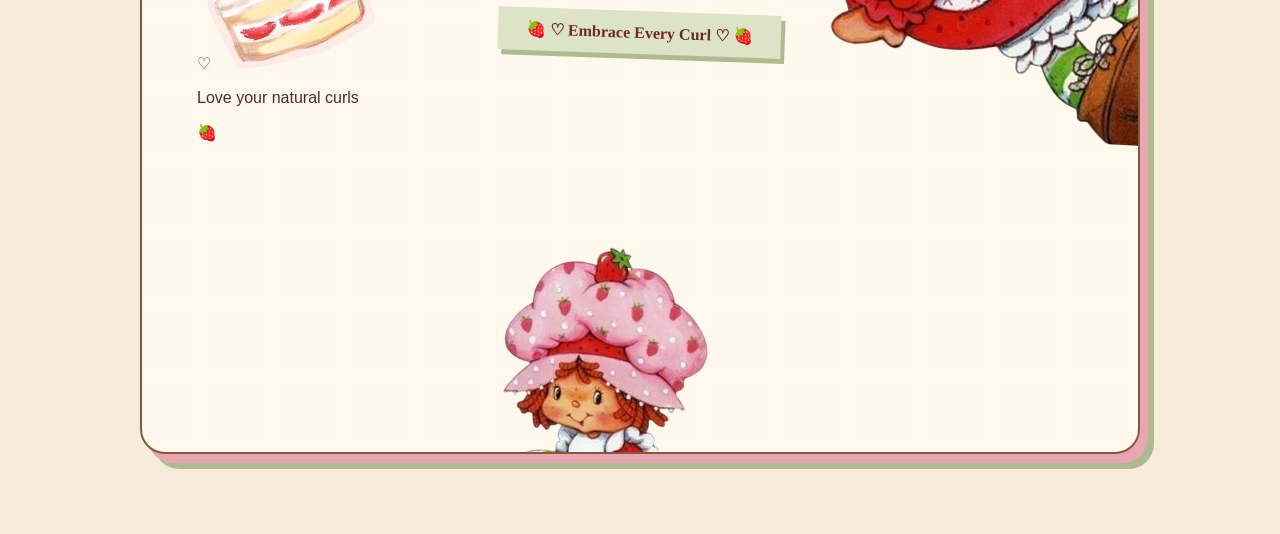
==== commit 30557e98: "Update about.html" ====
--- a/about.html
+++ b/about.html
@@ -367,46 +367,27 @@
         </div>
 
 
-        <!-- ================================
-             EXTRA BOTTOM DECORATIONS
-             ================================ -->
-
-        <img class="about-decor bottom-doll"
-             src="doll1.png"
-             alt="">
-
-        <img class="about-decor bottom-strawberries"
-             src="strawberries.png"
-             alt="">
-
-        <img class="about-decor bottom-red-flower"
-             src="flower.png"
-             alt="">
-
-        <img class="about-decor bottom-star"
-             src="star.png"
-             alt="">
-
-        <img class="about-decor bottom-jar"
-             src="jar.png"
-             alt="">
-
-        <img class="about-decor bottom-clip"
-             src="clip.png"
-             alt="">
-
-        <div class="bottom-striped-tape"></div>
-
-        <div class="bottom-green-tape"></div>
-
-        <span class="bottom-heart-one">♡</span>
-
-        <span class="bottom-heart-two">♡</span>
-
-    </section>
-
-
-</main>
-
-</body>
-</html>
+    <!-- ================================
+     SIMPLE BOTTOM DECORATIONS
+     ================================ -->
+
+<!-- DOLL 1 — BOTTOM LEFT -->
+<img class="about-decor simple-bottom-doll"
+     src="doll1.png"
+     alt="">
+
+
+<!-- CENTER SCRAPBOOK NOTE -->
+<div class="bottom-curl-note">
+
+    <div class="bottom-note-tape"></div>
+
+    <span class="note-heart">♡</span>
+
+    <p>
+        Love your natural curls
+    </p>
+
+    <span class="note-strawberry">🍓</span>
+
+</div>
--- a/style.css
+++ b/style.css
@@ -4791,3 +4791,92 @@
         padding: 10px 16px;
     }
 }
+/* ==========================================
+   SUPER HUGE ABOUT ME TITLE FRAME
+   ========================================== */
+
+.about-title-box {
+    width: 100% !important;
+    height: 650px !important;
+
+    margin: -130px auto -120px !important;
+
+    position: relative !important;
+
+    display: flex !important;
+    align-items: center !important;
+    justify-content: center !important;
+
+    overflow: visible !important;
+}
+
+
+/* FRAME — TWICE AS LARGE */
+
+.title-frame-image {
+    position: absolute !important;
+
+    width: 2600px !important;
+    height: 1200px !important;
+
+    max-width: none !important;
+
+    left: 50% !important;
+    top: 50% !important;
+
+    transform: translate(-50%, -50%) !important;
+
+    object-fit: contain !important;
+
+    z-index: 1 !important;
+}
+
+
+/* KEEP "ABOUT ME" SMALL */
+
+.about-title-box h1 {
+    position: relative !important;
+
+    z-index: 5 !important;
+
+    font-size: 58px !important;
+
+    margin: 0 !important;
+
+    text-align: center !important;
+}
+
+
+/* ==========================================
+   PHONE / SMALL SCREEN
+   ========================================== */
+
+@media (max-width: 700px) {
+
+    .about-title-box {
+        width: 100% !important;
+        height: 470px !important;
+
+        margin: -90px auto -85px !important;
+
+        overflow: visible !important;
+    }
+
+
+    .title-frame-image {
+        width: 1500px !important;
+        height: 850px !important;
+
+        max-width: none !important;
+
+        left: 50% !important;
+        top: 50% !important;
+
+        transform: translate(-50%, -50%) !important;
+    }
+
+
+    .about-title-box h1 {
+        font-size: 40px !important;
+    }
+}
